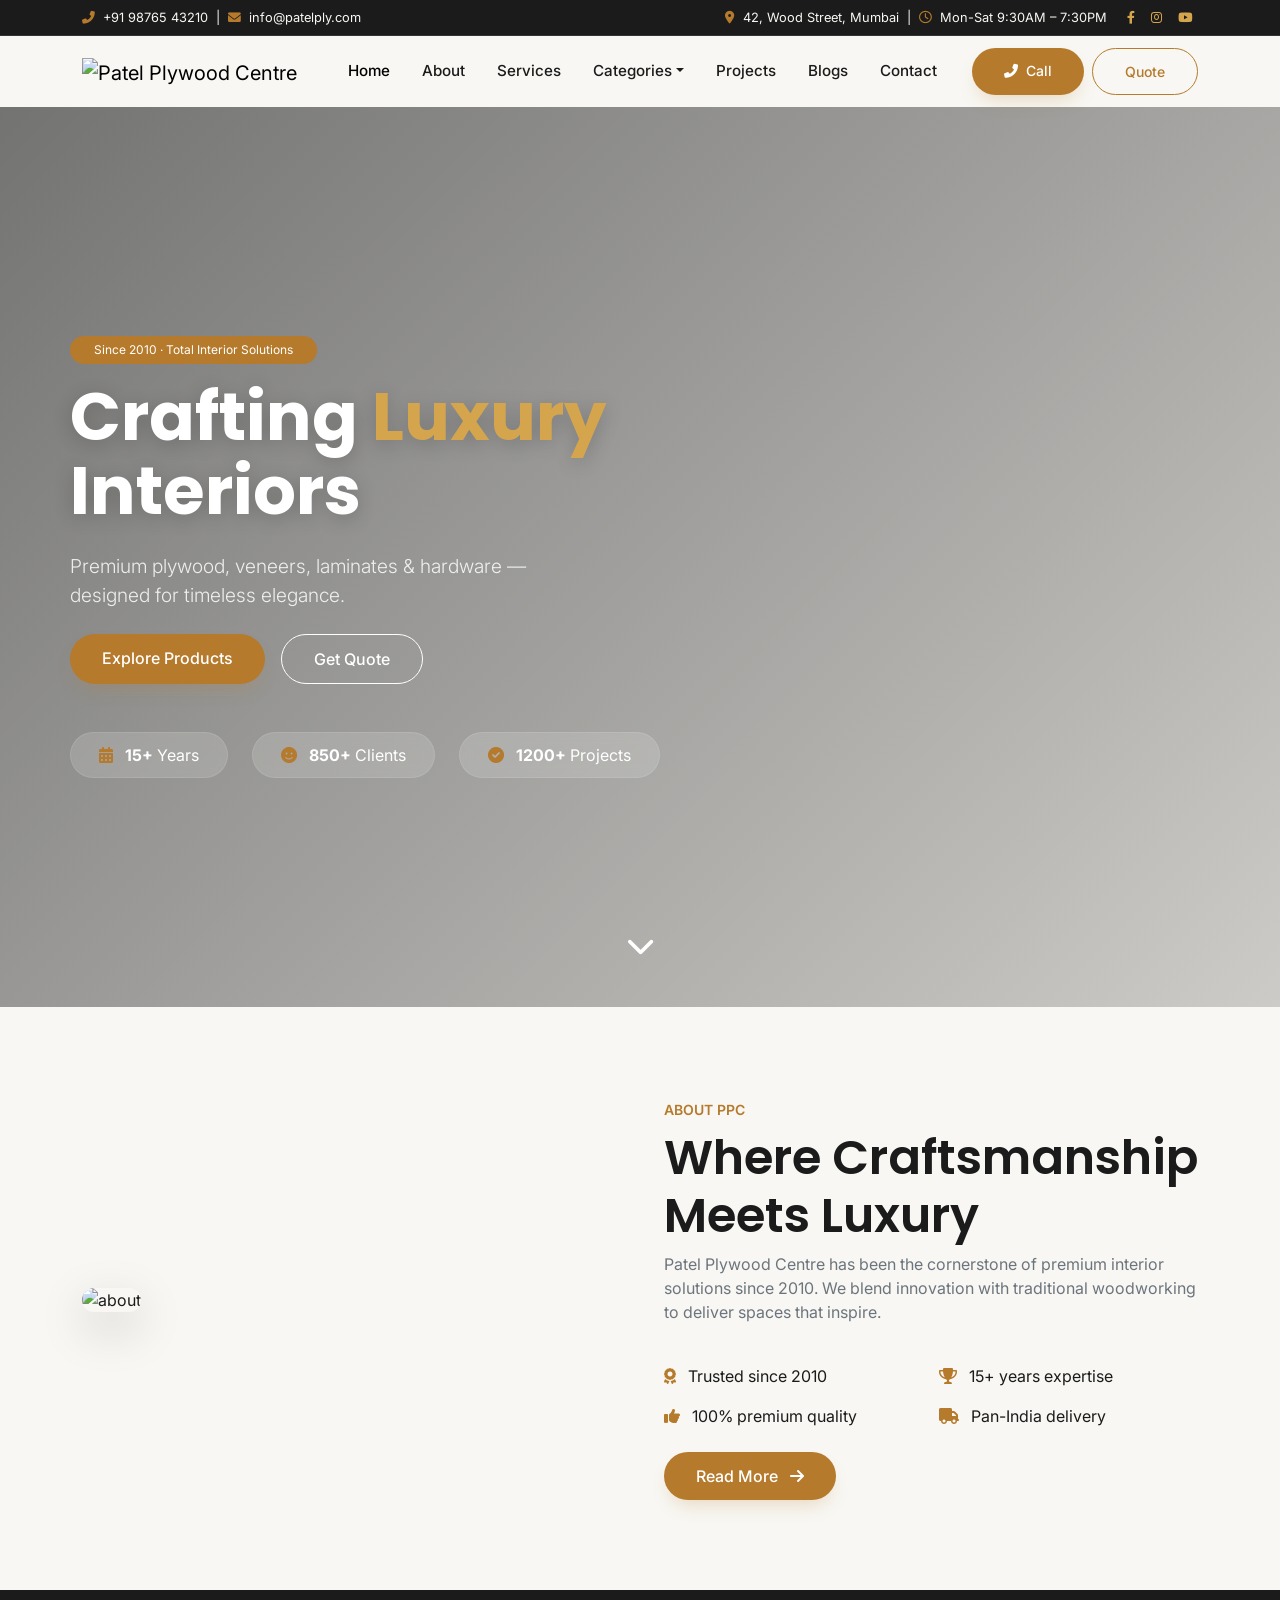
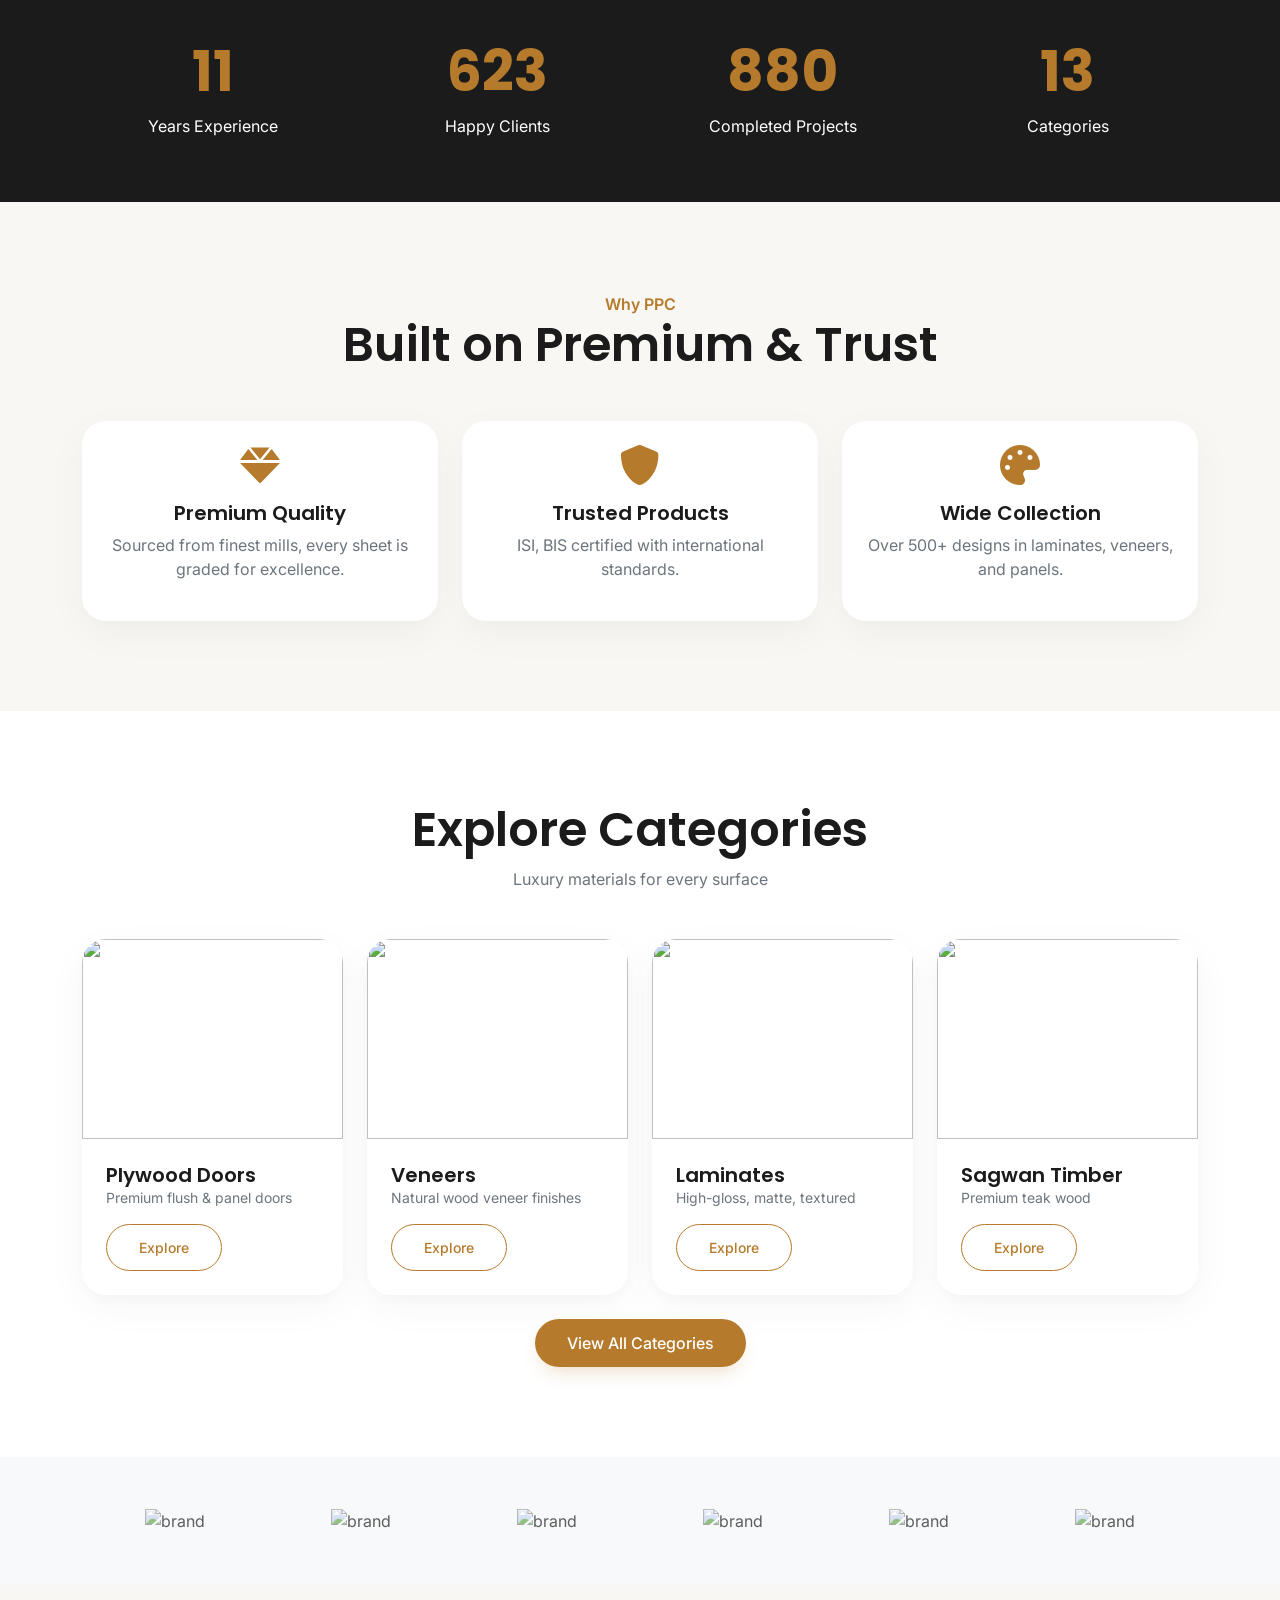
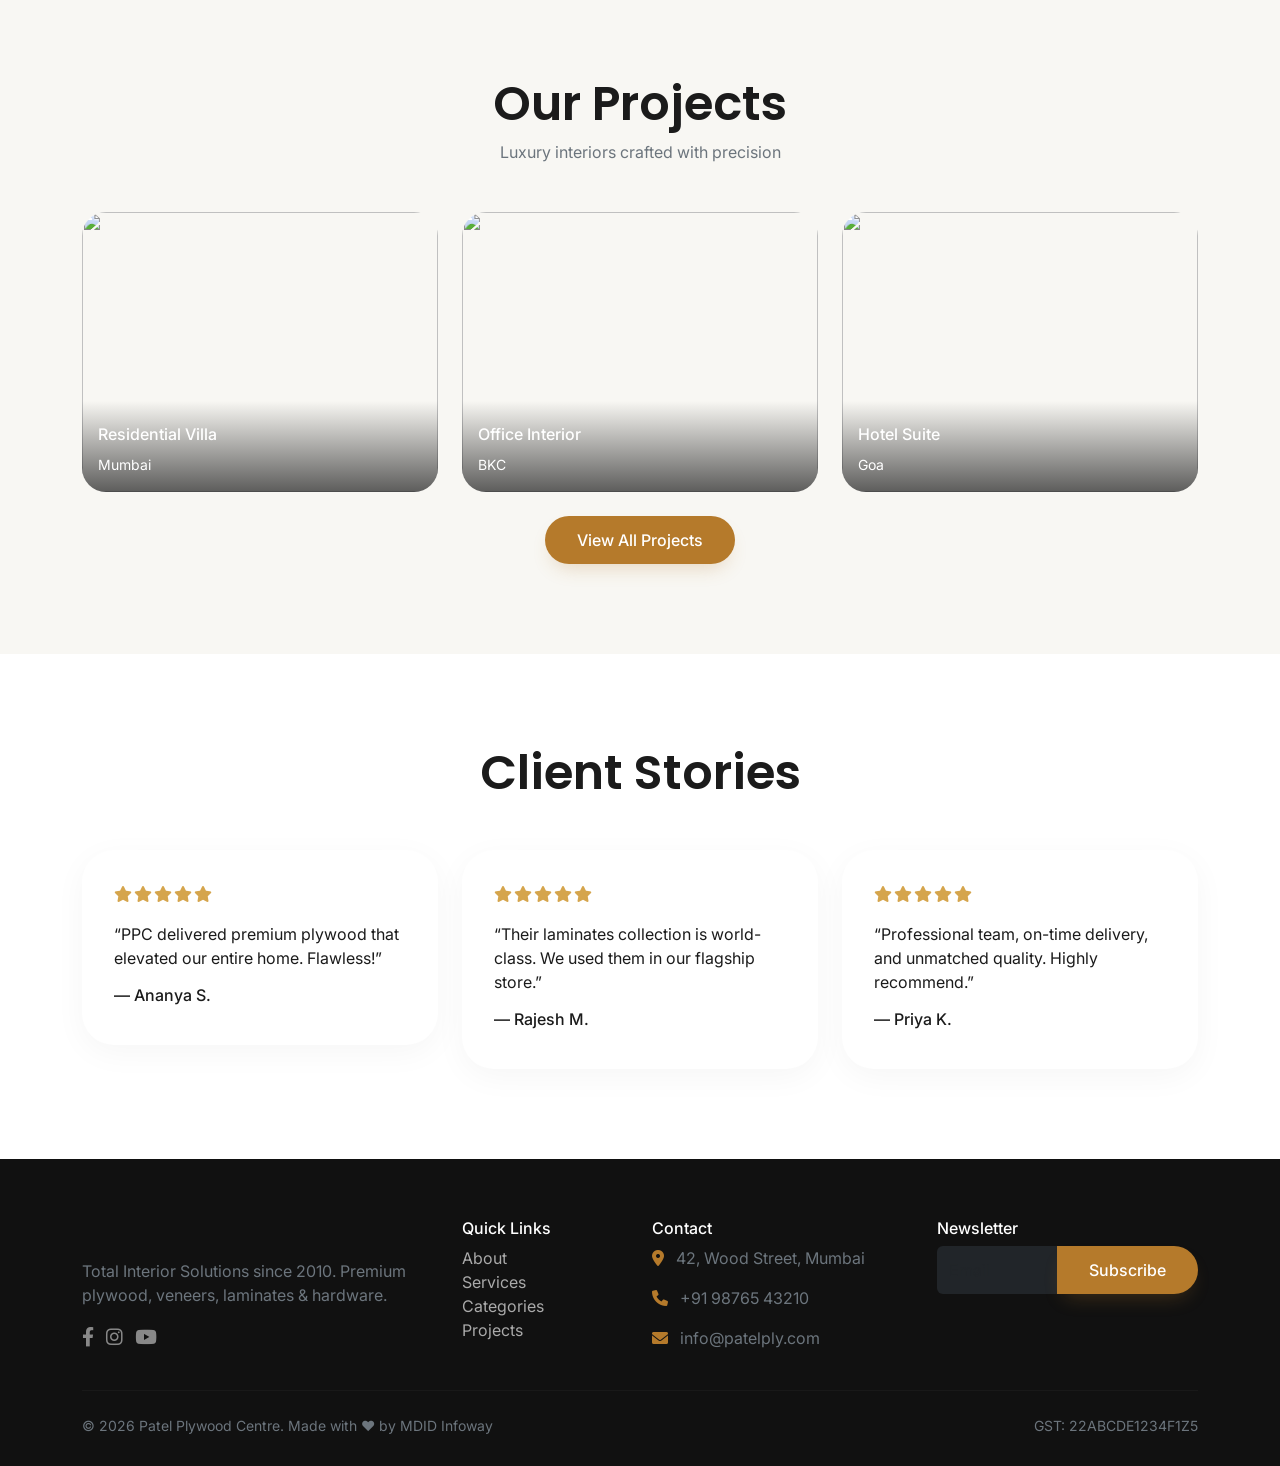
==== index.html @ 4c0d7b58 "First Commit" ====
<!DOCTYPE html>
<html lang="en">
<head>
  <meta charset="UTF-8" />
  <meta name="viewport" content="width=device-width, initial-scale=1.0" />
  <title>Patel Plywood Centre · Total Interior Solutions</title>
  <!-- Bootstrap 5 + Icons + Fonts -->
  <link href="https://cdn.jsdelivr.net/npm/bootstrap@5.3.0-alpha1/dist/css/bootstrap.min.css" rel="stylesheet" />
  <link rel="stylesheet" href="https://cdnjs.cloudflare.com/ajax/libs/font-awesome/6.0.0-beta3/css/all.min.css" />
  <link href="https://fonts.googleapis.com/css2?family=Inter:opsz@14..32&family=Poppins:wght@500;600;700&display=swap" rel="stylesheet" />
  <!-- AOS & Swiper -->
  <link href="https://unpkg.com/aos@2.3.1/dist/aos.css" rel="stylesheet" />
  <link rel="stylesheet" href="https://cdn.jsdelivr.net/npm/swiper@9/swiper-bundle.min.css" />
  <style>
    * { margin: 0; padding: 0; box-sizing: border-box; }
    body {
      font-family: 'Inter', sans-serif;
      background: #F8F7F3;
      color: #1B1B1B;
      overflow-x: hidden;
    }
    h1, h2, h3, h4, h5, .heading-font {
      font-family: 'Poppins', sans-serif;
      font-weight: 600;
    }
    .gold { color: #B57A2B; }
    .bg-gold { background: #B57A2B; }
    .bg-dark-gold { background: #94611D; }
    .btn-gold {
      background: #B57A2B;
      color: #fff !important;
      border: none;
      padding: 12px 32px;
      border-radius: 50px;
      font-weight: 500;
      transition: 0.3s;
      box-shadow: 0 10px 20px -8px rgba(181, 122, 43, 0.3);
    }
    .btn-gold:hover {
      background: #94611D;
      color: #fff;
      transform: translateY(-2px);
      box-shadow: 0 14px 28px -10px rgba(148, 97, 29, 0.4);
    }
    .btn-outline-gold {
      background: transparent;
      color: #B57A2B;
      border: 1.5px solid #B57A2B;
      padding: 12px 32px;
      border-radius: 50px;
      font-weight: 500;
      transition: 0.3s;
    }
    .btn-outline-gold:hover {
      background: #B57A2B;
      color: #fff;
      transform: translateY(-2px);
    }
    .text-charcoal { color: #1B1B1B; }
    .bg-charcoal { background: #1B1B1B; }
    .section-padding { padding: 90px 0; }
    .card-premium {
      background: #fff;
      border: none;
      border-radius: 24px;
      box-shadow: 0 12px 40px rgba(0,0,0,0.04), 0 4px 12px rgba(0,0,0,0.02);
      transition: 0.4s cubic-bezier(0.25, 0.46, 0.45, 0.94);
      overflow: hidden;
    }
    .card-premium:hover {
      transform: translateY(-12px);
      box-shadow: 0 30px 60px -20px rgba(0,0,0,0.15);
    }
    .glass-card {
      background: rgba(255,255,255,0.7);
      backdrop-filter: blur(6px);
      -webkit-backdrop-filter: blur(6px);
      border-radius: 32px;
      border: 1px solid rgba(255,255,255,0.25);
      box-shadow: 0 8px 32px rgba(0,0,0,0.05);
    }
    /* header */
    .top-bar {
      background: #1B1B1B;
      color: #F8F7F3;
      font-size: 0.8rem;
      padding: 8px 0;
      border-bottom: 1px solid #333;
    }
    .top-bar a { color: #D5A54D; text-decoration: none; margin: 0 6px; }
    .top-bar a:hover { color: #fff; }
    .navbar-brand img { height: 44px; }
    .navbar {
      background: transparent;
      transition: 0.3s;
      padding: 12px 0;
    }
    .navbar.scrolled {
      background: rgba(255,255,255,0.95);
      backdrop-filter: blur(8px);
      box-shadow: 0 4px 24px rgba(0,0,0,0.05);
    }
    .navbar-nav .nav-link {
      font-weight: 500;
      color: #1B1B1B;
      padding: 0 16px !important;
      transition: 0.3s;
      font-size: 0.95rem;
    }
    .navbar-nav .nav-link:hover { color: #B57A2B; }
    .dropdown-menu { border: none; border-radius: 20px; box-shadow: 0 20px 40px -12px rgba(0,0,0,0.15); }
    /* hero */
    .hero {
      min-height: 100vh;
      background: linear-gradient(135deg, rgba(27,27,27,0.6) 0%, rgba(27,27,27,0.2) 100%), url('https://images.unsplash.com/photo-1618220179428-22790b461013?ixlib=rb-4.0.3&auto=format&fit=crop&w=2070&q=80') no-repeat center center/cover;
      display: flex;
      align-items: center;
      position: relative;
    }
    .hero-content { padding: 100px 0; }
    .hero h1 {
      font-size: 4.2rem;
      font-weight: 700;
      line-height: 1.1;
      color: #fff;
      text-shadow: 0 4px 20px rgba(0,0,0,0.2);
    }
    .hero h1 span { color: #D5A54D; }
    .hero p { color: rgba(255,255,255,0.85); font-size: 1.2rem; max-width: 500px; }
    .floating-stat {
      background: rgba(255,255,255,0.15);
      backdrop-filter: blur(6px);
      border-radius: 60px;
      padding: 10px 28px;
      color: #fff;
      border: 1px solid rgba(255,255,255,0.1);
    }
    .scroll-indicator {
      position: absolute;
      bottom: 40px;
      left: 50%;
      transform: translateX(-50%);
      color: #fff;
      font-size: 1.8rem;
      animation: bounce 2s infinite;
    }
    @keyframes bounce { 0%,100%{transform:translateX(-50%) translateY(0);} 50%{transform:translateX(-50%) translateY(10px);} }
    /* category card */
    .category-card .card-img-top { height: 200px; object-fit: cover; }
    .category-card .card-body { padding: 24px; }
    .category-card .card-title { font-weight: 600; }
    /* brands swiper */
    .brand-swiper .swiper-slide { display: flex; justify-content: center; align-items: center; height: 80px; filter: grayscale(0.2); opacity: 0.7; transition: 0.3s; }
    .brand-swiper .swiper-slide:hover { filter: grayscale(0); opacity: 1; }
    .brand-swiper .swiper-slide img { max-height: 50px; width: auto; }
    /* project masonry */
    .project-grid .project-item { border-radius: 24px; overflow: hidden; position: relative; cursor: pointer; }
    .project-grid .project-item img { width: 100%; height: 280px; object-fit: cover; transition: 0.6s; }
    .project-grid .project-item:hover img { transform: scale(1.05); }
    .project-item .overlay {
      position: absolute; bottom: 0; left: 0; right: 0;
      background: linear-gradient(transparent, rgba(27,27,27,0.7));
      padding: 24px 16px 16px;
      color: #fff;
    }
    /* testimonial */
    .testimonial-card {
      background: #fff;
      border-radius: 32px;
      padding: 32px;
      box-shadow: 0 8px 32px rgba(0,0,0,0.04);
    }
    .testimonial-card .stars { color: #D5A54D; letter-spacing: 2px; }
    /* footer */
    .footer {
      background: #111;
      color: #ccc;
      padding: 60px 0 30px;
    }
    .footer a { color: #aaa; text-decoration: none; transition: 0.3s; }
    .footer a:hover { color: #D5A54D; }
    .footer .social a { font-size: 1.2rem; margin-right: 12px; color: #888; }
    .footer .social a:hover { color: #D5A54D; }
    .footer hr { border-color: #333; }
    /* responsive */
    @media (max-width: 768px) {
      .hero h1 { font-size: 2.6rem; }
      .section-padding { padding: 60px 0; }
    }
  </style>
</head>
<body>
  <!-- TOP BAR -->
  <div class="top-bar d-none d-md-block">
    <div class="container d-flex justify-content-between align-items-center">
      <div>
        <i class="fas fa-phone-alt gold me-1"></i> +91 98765 43210 &nbsp;|&nbsp;
        <i class="fas fa-envelope gold me-1"></i> info@patelply.com
      </div>
      <div>
        <i class="fas fa-map-marker-alt gold me-1"></i> 42, Wood Street, Mumbai &nbsp;|&nbsp;
        <i class="far fa-clock gold me-1"></i> Mon-Sat 9:30AM – 7:30PM
        <a href="#" class="ms-3"><i class="fab fa-facebook-f"></i></a>
        <a href="#"><i class="fab fa-instagram"></i></a>
        <a href="#"><i class="fab fa-youtube"></i></a>
      </div>
    </div>
  </div>

  <!-- HEADER / NAV -->
  <header class="sticky-top">
    <nav class="navbar navbar-expand-lg" id="mainNav">
      <div class="container">
        <a class="navbar-brand" href="#">
          <img src="https://placehold.co/180x50/B57A2B/FFFFFF?text=PPC" alt="Patel Plywood Centre" style="height:44px;">
        </a>
        <button class="navbar-toggler border-0" type="button" data-bs-toggle="collapse" data-bs-target="#navMenu">
          <span class="navbar-toggler-icon"></span>
        </button>
        <div class="collapse navbar-collapse" id="navMenu">
          <ul class="navbar-nav mx-auto">
            <li class="nav-item"><a class="nav-link active" href="#">Home</a></li>
            <li class="nav-item"><a class="nav-link" href="#">About</a></li>
            <li class="nav-item"><a class="nav-link" href="#">Services</a></li>
            <li class="nav-item dropdown">
              <a class="nav-link dropdown-toggle" href="#" role="button" data-bs-toggle="dropdown">Categories</a>
              <ul class="dropdown-menu">
                <li><a class="dropdown-item" href="#">Plywood Doors</a></li>
                <li><a class="dropdown-item" href="#">Veneers</a></li>
                <li><a class="dropdown-item" href="#">Laminates</a></li>
                <li><a class="dropdown-item" href="#">Sagwan Timber</a></li>
                <li><hr class="dropdown-divider"></li>
                <li><a class="dropdown-item" href="#">View all</a></li>
              </ul>
            </li>
            <li class="nav-item"><a class="nav-link" href="#">Projects</a></li>
            <li class="nav-item"><a class="nav-link" href="#">Blogs</a></li>
            <li class="nav-item"><a class="nav-link" href="#">Contact</a></li>
          </ul>
          <div class="d-flex gap-2">
            <a href="#" class="btn btn-gold btn-sm"><i class="fas fa-phone-alt me-1"></i> Call</a>
            <a href="#" class="btn btn-outline-gold btn-sm">Quote</a>
          </div>
        </div>
      </div>
    </nav>
  </header>

  <!-- HERO -->
  <section class="hero" id="home">
    <div class="container hero-content" data-aos="fade-up" data-aos-duration="1200">
      <div class="row align-items-center">
        <div class="col-lg-7">
          <span class="badge bg-gold mb-3 px-4 py-2 rounded-pill" style="font-weight:400;">Since 2010 · Total Interior Solutions</span>
          <h1 class="display-2 fw-bold">Crafting <span>Luxury</span> Interiors</h1>
          <p class="lead my-4">Premium plywood, veneers, laminates & hardware — designed for timeless elegance.</p>
          <div class="d-flex flex-wrap gap-3">
            <a href="#" class="btn btn-gold">Explore Products</a>
            <a href="#" class="btn btn-outline-gold text-white border-white" style="border-color:rgba(255,255,255,0.5);">Get Quote</a>
          </div>
          <div class="mt-5 d-flex flex-wrap gap-4">
            <div class="floating-stat"><i class="fas fa-calendar-alt gold me-2"></i> <strong>15+</strong> Years</div>
            <div class="floating-stat"><i class="fas fa-smile gold me-2"></i> <strong>850+</strong> Clients</div>
            <div class="floating-stat"><i class="fas fa-check-circle gold me-2"></i> <strong>1200+</strong> Projects</div>
          </div>
        </div>
      </div>
    </div>
    <div class="scroll-indicator"><i class="fas fa-chevron-down"></i></div>
  </section>

  <!-- ABOUT PREVIEW -->
  <section class="section-padding" data-aos="fade-up">
    <div class="container">
      <div class="row g-5 align-items-center">
        <div class="col-lg-6" data-aos="fade-right">
          <img src="https://images.unsplash.com/photo-1586023492125-27b2c045efd7?ixlib=rb-4.0.3&auto=format&fit=crop&w=800&q=80" alt="about" class="img-fluid rounded-4 shadow-lg">
        </div>
        <div class="col-lg-6" data-aos="fade-left">
          <span class="gold fw-semibold text-uppercase small">About PPC</span>
          <h2 class="display-5 fw-semibold mt-2">Where Craftsmanship Meets Luxury</h2>
          <p class="text-secondary">Patel Plywood Centre has been the cornerstone of premium interior solutions since 2010. We blend innovation with traditional woodworking to deliver spaces that inspire.</p>
          <div class="row mt-4 g-3">
            <div class="col-sm-6"><i class="fas fa-award gold me-2"></i> Trusted since 2010</div>
            <div class="col-sm-6"><i class="fas fa-trophy gold me-2"></i> 15+ years expertise</div>
            <div class="col-sm-6"><i class="fas fa-thumbs-up gold me-2"></i> 100% premium quality</div>
            <div class="col-sm-6"><i class="fas fa-truck gold me-2"></i> Pan-India delivery</div>
          </div>
          <a href="#" class="btn btn-gold mt-4">Read More <i class="fas fa-arrow-right ms-2"></i></a>
        </div>
      </div>
    </div>
  </section>

  <!-- STATS (animated counters) -->
  <section class="bg-charcoal py-5" data-aos="zoom-in">
    <div class="container">
      <div class="row text-center text-white g-4">
        <div class="col-6 col-md-3"><h2 class="display-4 fw-bold gold" data-count="15">0</h2><p>Years Experience</p></div>
        <div class="col-6 col-md-3"><h2 class="display-4 fw-bold gold" data-count="850">0</h2><p>Happy Clients</p></div>
        <div class="col-6 col-md-3"><h2 class="display-4 fw-bold gold" data-count="1200">0</h2><p>Completed Projects</p></div>
        <div class="col-6 col-md-3"><h2 class="display-4 fw-bold gold" data-count="18">0</h2><p>Categories</p></div>
      </div>
    </div>
  </section>

  <!-- WHY CHOOSE US & CATEGORIES (simplified) -->
  <section class="section-padding">
    <div class="container">
      <div class="text-center mb-5" data-aos="fade-up">
        <span class="gold fw-semibold">Why PPC</span>
        <h2 class="display-5 fw-semibold">Built on Premium & Trust</h2>
      </div>
      <div class="row g-4" data-aos="fade-up">
        <div class="col-md-4"><div class="card-premium p-4 text-center"><i class="fas fa-gem gold fs-1 mb-3"></i><h5>Premium Quality</h5><p class="text-secondary">Sourced from finest mills, every sheet is graded for excellence.</p></div></div>
        <div class="col-md-4"><div class="card-premium p-4 text-center"><i class="fas fa-shield-alt gold fs-1 mb-3"></i><h5>Trusted Products</h5><p class="text-secondary">ISI, BIS certified with international standards.</p></div></div>
        <div class="col-md-4"><div class="card-premium p-4 text-center"><i class="fas fa-palette gold fs-1 mb-3"></i><h5>Wide Collection</h5><p class="text-secondary">Over 500+ designs in laminates, veneers, and panels.</p></div></div>
      </div>
    </div>
  </section>

  <!-- CATEGORIES CARDS -->
  <section class="section-padding bg-white">
    <div class="container">
      <div class="text-center mb-5"><h2 class="display-5 fw-semibold">Explore Categories</h2><p class="text-secondary">Luxury materials for every surface</p></div>
      <div class="row g-4">
        <div class="col-md-4 col-lg-3"><div class="card-premium category-card"><img src="https://images.unsplash.com/photo-1616486338812-3dadae4b4ace?ixlib=rb-4.0.3&auto=format&fit=crop&w=400&q=80" class="card-img-top" alt=""><div class="card-body"><h5 class="card-title">Plywood Doors</h5><p class="card-text small text-secondary">Premium flush & panel doors</p><a href="#" class="btn btn-outline-gold btn-sm">Explore</a></div></div></div>
        <div class="col-md-4 col-lg-3"><div class="card-premium category-card"><img src="https://images.unsplash.com/photo-1618220179428-22790b461013?ixlib=rb-4.0.3&auto=format&fit=crop&w=400&q=80" class="card-img-top" alt=""><div class="card-body"><h5 class="card-title">Veneers</h5><p class="card-text small text-secondary">Natural wood veneer finishes</p><a href="#" class="btn btn-outline-gold btn-sm">Explore</a></div></div></div>
        <div class="col-md-4 col-lg-3"><div class="card-premium category-card"><img src="https://images.unsplash.com/photo-1616137466211-f939a420be84?ixlib=rb-4.0.3&auto=format&fit=crop&w=400&q=80" class="card-img-top" alt=""><div class="card-body"><h5 class="card-title">Laminates</h5><p class="card-text small text-secondary">High-gloss, matte, textured</p><a href="#" class="btn btn-outline-gold btn-sm">Explore</a></div></div></div>
        <div class="col-md-4 col-lg-3"><div class="card-premium category-card"><img src="https://images.unsplash.com/photo-1586023492125-27b2c045efd7?ixlib=rb-4.0.3&auto=format&fit=crop&w=400&q=80" class="card-img-top" alt=""><div class="card-body"><h5 class="card-title">Sagwan Timber</h5><p class="card-text small text-secondary">Premium teak wood</p><a href="#" class="btn btn-outline-gold btn-sm">Explore</a></div></div></div>
      </div>
      <div class="text-center mt-4"><a href="#" class="btn btn-gold">View All Categories</a></div>
    </div>
  </section>

  <!-- BRANDS CAROUSEL -->
  <section class="py-4 bg-light">
    <div class="container">
      <div class="swiper brand-swiper">
        <div class="swiper-wrapper">
          <div class="swiper-slide"><img src="https://placehold.co/120x40/888/FFF?text=Greenply" alt="brand"></div>
          <div class="swiper-slide"><img src="https://placehold.co/120x40/888/FFF?text=Century" alt="brand"></div>
          <div class="swiper-slide"><img src="https://placehold.co/120x40/888/FFF?text=Merino" alt="brand"></div>
          <div class="swiper-slide"><img src="https://placehold.co/120x40/888/FFF?text=Action+Tesa" alt="brand"></div>
          <div class="swiper-slide"><img src="https://placehold.co/120x40/888/FFF?text=IKEA" alt="brand"></div>
          <div class="swiper-slide"><img src="https://placehold.co/120x40/888/FFF?text=Hettich" alt="brand"></div>
        </div>
      </div>
    </div>
  </section>

  <!-- PROJECTS PREVIEW -->
  <section class="section-padding">
    <div class="container">
      <div class="text-center mb-5"><h2 class="display-5 fw-semibold">Our Projects</h2><p class="text-secondary">Luxury interiors crafted with precision</p></div>
      <div class="row g-4 project-grid">
        <div class="col-md-4"><div class="project-item"><img src="https://images.unsplash.com/photo-1600566753190-17f0baa2a6c3?ixlib=rb-4.0.3&auto=format&fit=crop&w=600&q=80" alt=""><div class="overlay"><h6>Residential Villa</h6><small>Mumbai</small></div></div></div>
        <div class="col-md-4"><div class="project-item"><img src="https://images.unsplash.com/photo-1618220179428-22790b461013?ixlib=rb-4.0.3&auto=format&fit=crop&w=600&q=80" alt=""><div class="overlay"><h6>Office Interior</h6><small>BKC</small></div></div></div>
        <div class="col-md-4"><div class="project-item"><img src="https://images.unsplash.com/photo-1600607687939-ce8a6c25118c?ixlib=rb-4.0.3&auto=format&fit=crop&w=600&q=80" alt=""><div class="overlay"><h6>Hotel Suite</h6><small>Goa</small></div></div></div>
      </div>
      <div class="text-center mt-4"><a href="#" class="btn btn-gold">View All Projects</a></div>
    </div>
  </section>

  <!-- TESTIMONIALS & FAQ (compact) -->
  <section class="section-padding bg-white">
    <div class="container">
      <div class="text-center mb-5"><h2 class="display-5 fw-semibold">Client Stories</h2></div>
      <div class="row g-4">
        <div class="col-md-4"><div class="testimonial-card"><div class="stars"><i class="fas fa-star"></i><i class="fas fa-star"></i><i class="fas fa-star"></i><i class="fas fa-star"></i><i class="fas fa-star"></i></div><p class="mt-3">“PPC delivered premium plywood that elevated our entire home. Flawless!”</p><h6 class="mt-2">— Ananya S.</h6></div></div>
        <div class="col-md-4"><div class="testimonial-card"><div class="stars"><i class="fas fa-star"></i><i class="fas fa-star"></i><i class="fas fa-star"></i><i class="fas fa-star"></i><i class="fas fa-star"></i></div><p class="mt-3">“Their laminates collection is world-class. We used them in our flagship store.”</p><h6 class="mt-2">— Rajesh M.</h6></div></div>
        <div class="col-md-4"><div class="testimonial-card"><div class="stars"><i class="fas fa-star"></i><i class="fas fa-star"></i><i class="fas fa-star"></i><i class="fas fa-star"></i><i class="fas fa-star"></i></div><p class="mt-3">“Professional team, on-time delivery, and unmatched quality. Highly recommend.”</p><h6 class="mt-2">— Priya K.</h6></div></div>
      </div>
    </div>
  </section>

  <!-- FOOTER -->
  <footer class="footer">
    <div class="container">
      <div class="row g-4">
        <div class="col-lg-4"><img src="https://placehold.co/180x50/B57A2B/FFFFFF?text=PPC" alt="" style="height:44px;"><p class="mt-3 text-secondary">Total Interior Solutions since 2010. Premium plywood, veneers, laminates & hardware.</p><div class="social"><a href="#"><i class="fab fa-facebook-f"></i></a><a href="#"><i class="fab fa-instagram"></i></a><a href="#"><i class="fab fa-youtube"></i></a></div></div>
        <div class="col-lg-2"><h6 class="text-white">Quick Links</h6><ul class="list-unstyled"><li><a href="#">About</a></li><li><a href="#">Services</a></li><li><a href="#">Categories</a></li><li><a href="#">Projects</a></li></ul></div>
        <div class="col-lg-3"><h6 class="text-white">Contact</h6><p class="text-secondary"><i class="fas fa-map-marker-alt gold me-2"></i> 42, Wood Street, Mumbai</p><p class="text-secondary"><i class="fas fa-phone gold me-2"></i> +91 98765 43210</p><p class="text-secondary"><i class="fas fa-envelope gold me-2"></i> info@patelply.com</p></div>
        <div class="col-lg-3"><h6 class="text-white">Newsletter</h6><div class="input-group"><input type="email" class="form-control bg-dark border-0" placeholder="Email"><button class="btn btn-gold">Subscribe</button></div></div>
      </div>
      <hr class="my-4">
      <div class="d-flex justify-content-between text-secondary small"><span>© 2026 Patel Plywood Centre. Made with ❤️ by MDID Infoway</span><span>GST: 22ABCDE1234F1Z5</span></div>
    </div>
  </footer>

  <!-- SCRIPTS -->
  <script src="https://cdn.jsdelivr.net/npm/bootstrap@5.3.0-alpha1/dist/js/bootstrap.bundle.min.js"></script>
  <script src="https://unpkg.com/aos@2.3.1/dist/aos.js"></script>
  <script src="https://cdn.jsdelivr.net/npm/swiper@9/swiper-bundle.min.js"></script>
  <script>
    AOS.init({ duration: 800, easing: 'ease-out', once: true });
    // nav scroll
    window.addEventListener('scroll', function() {
      document.getElementById('mainNav').classList.toggle('scrolled', window.scrollY > 60);
    });
    // brand swiper
    new Swiper('.brand-swiper', { slidesPerView: 4, loop: true, autoplay: { delay: 2000 }, breakpoints: { 768: { slidesPerView: 6 } } });
    // counter animation
    const counters = document.querySelectorAll('[data-count]');
    const animateCounter = (el) => { const target = +el.dataset.count; let current = 0; const increment = target/60; const timer = setInterval(()=>{ current += increment; if(current >= target) { el.innerText = target; clearInterval(timer); } else el.innerText = Math.floor(current); }, 25); };
    const observer = new IntersectionObserver((entries) => { entries.forEach(entry => { if(entry.isIntersecting) { animateCounter(entry.target); observer.unobserve(entry.target); } }); }, { threshold: 0.3 });
    counters.forEach(c => observer.observe(c));
  </script>
</body>
</html>
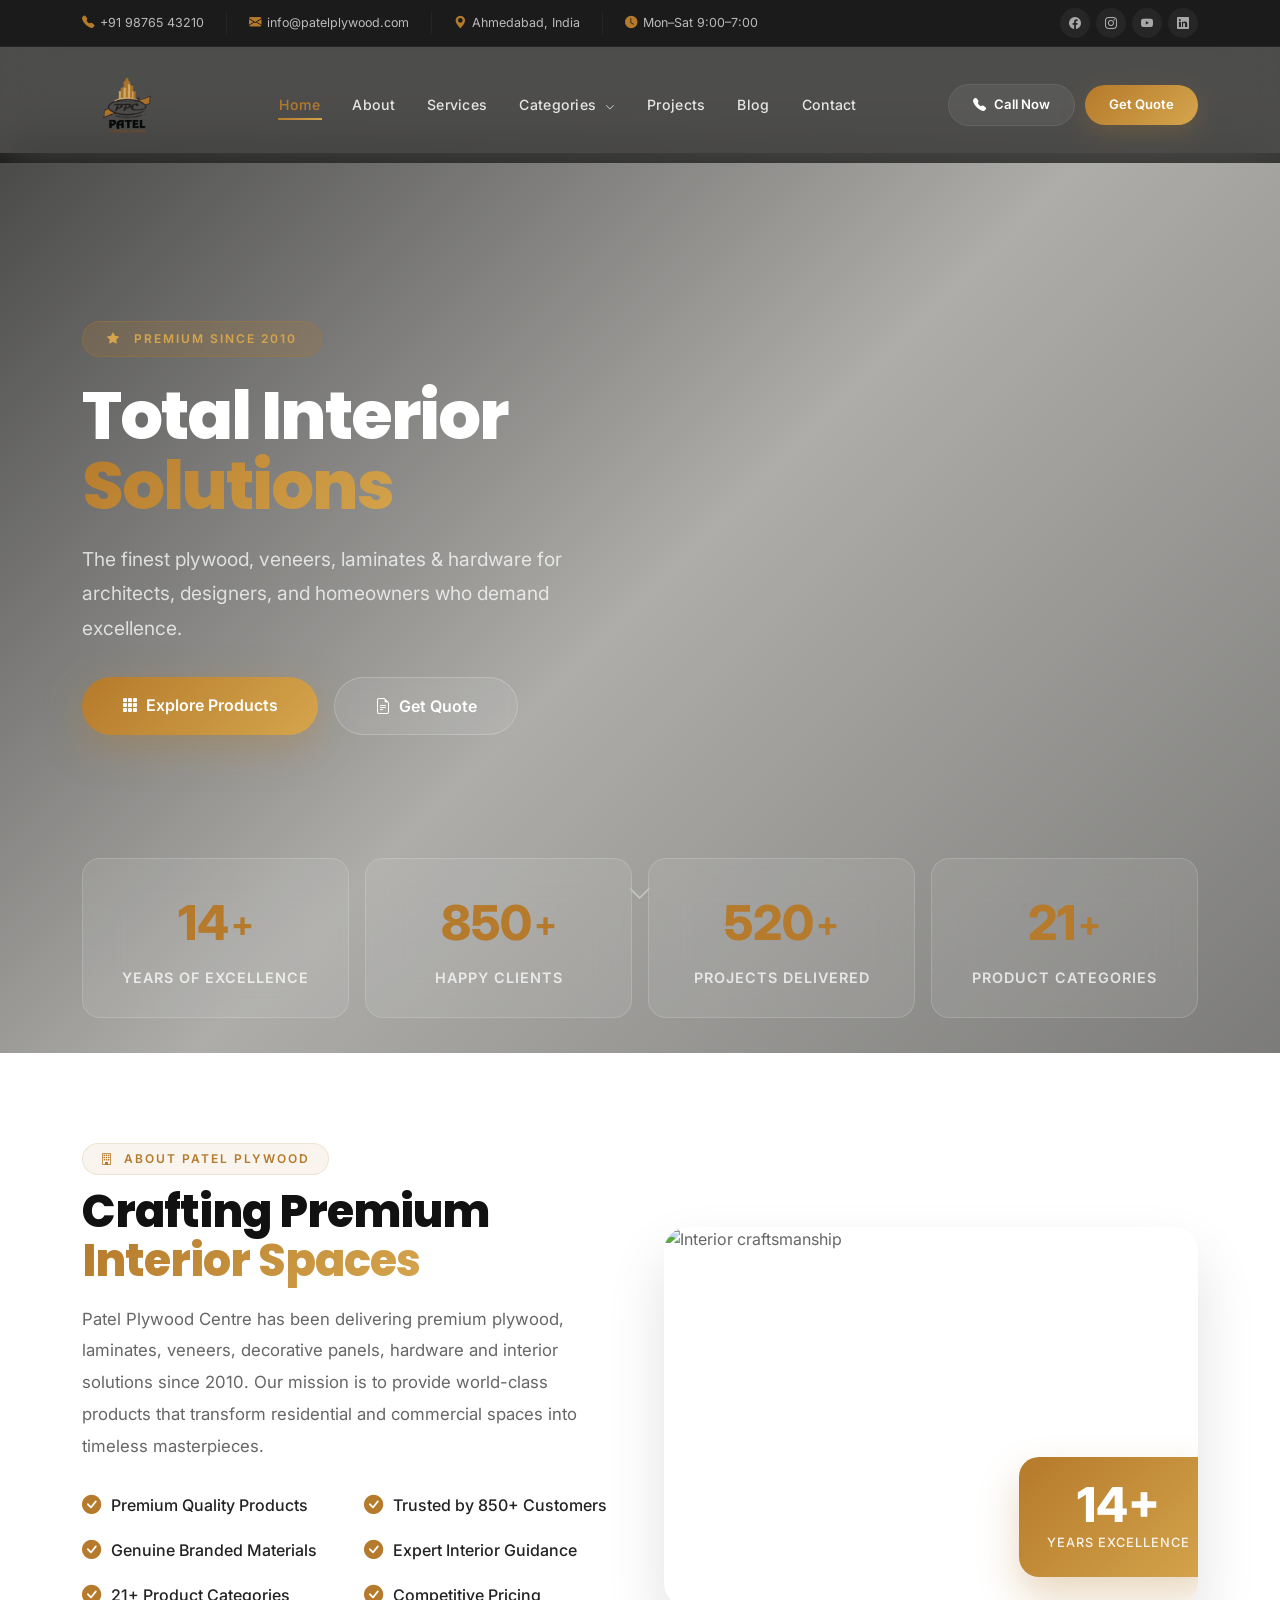
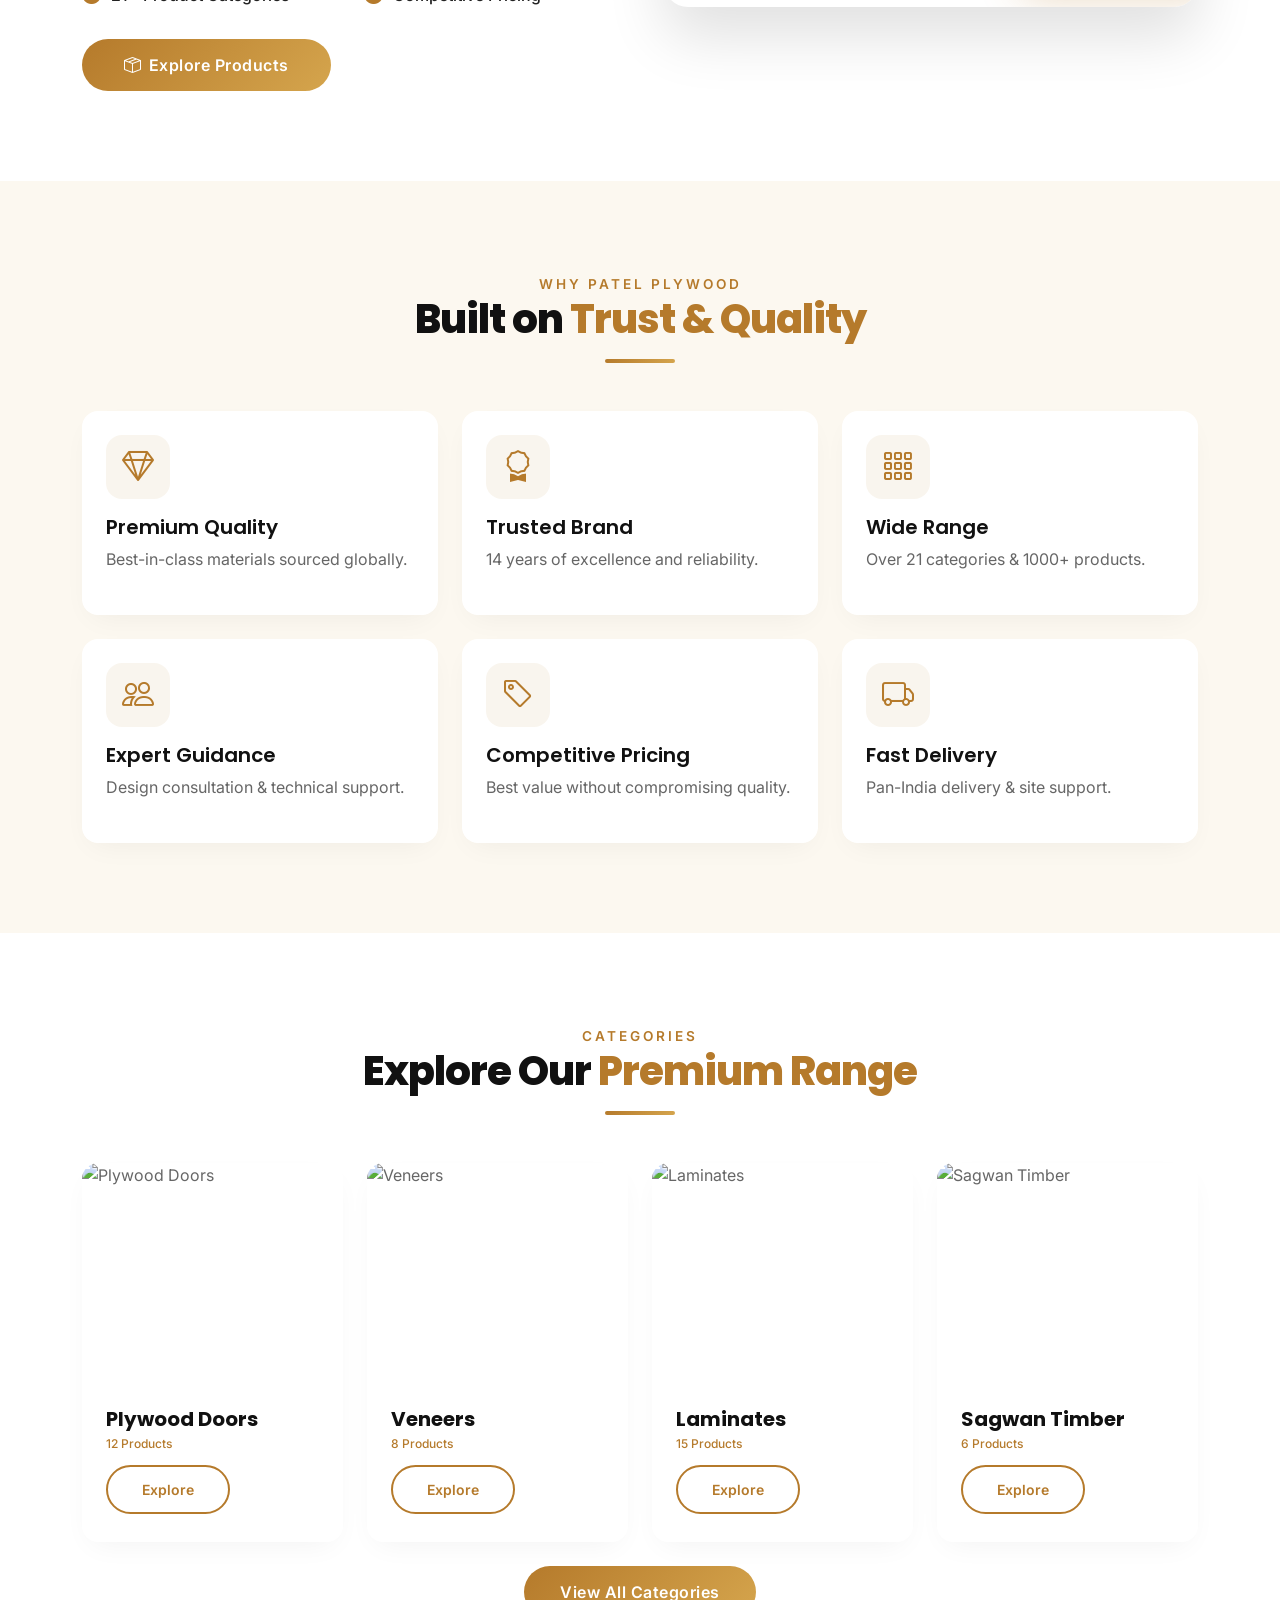
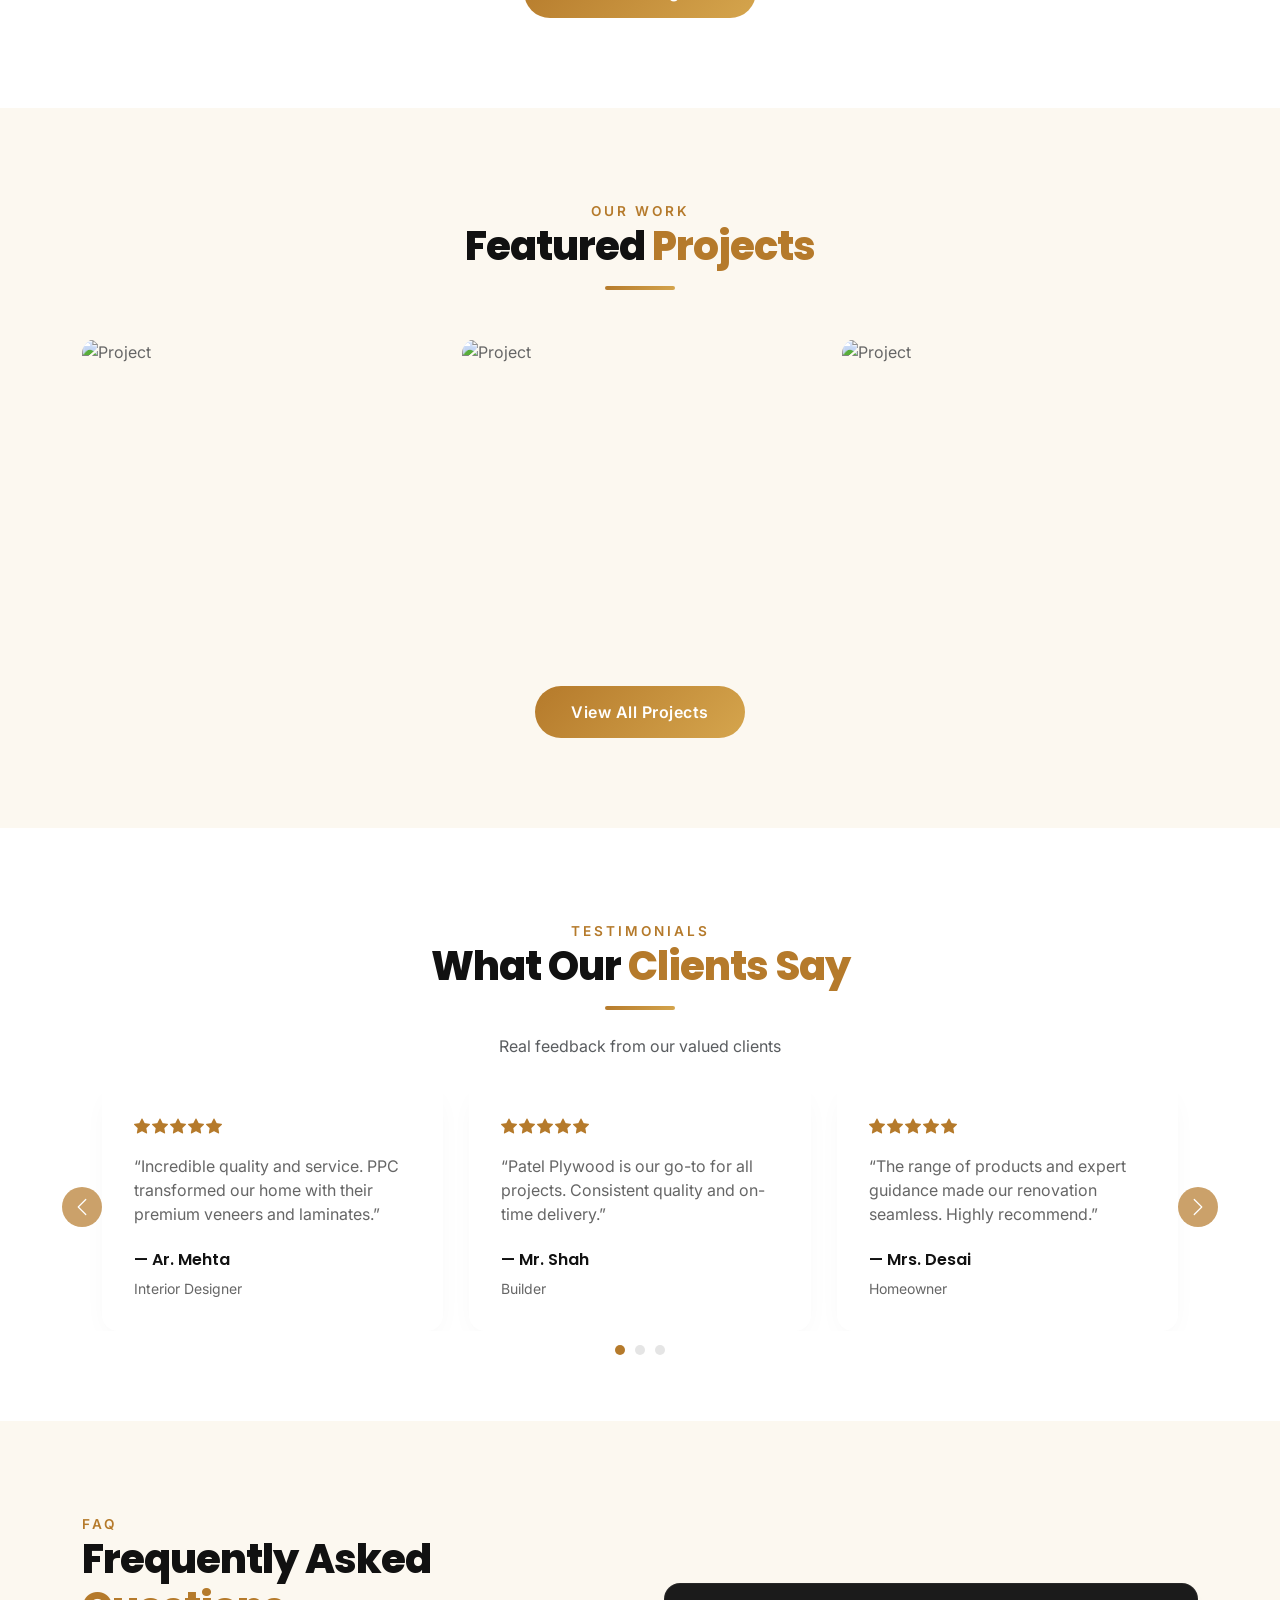
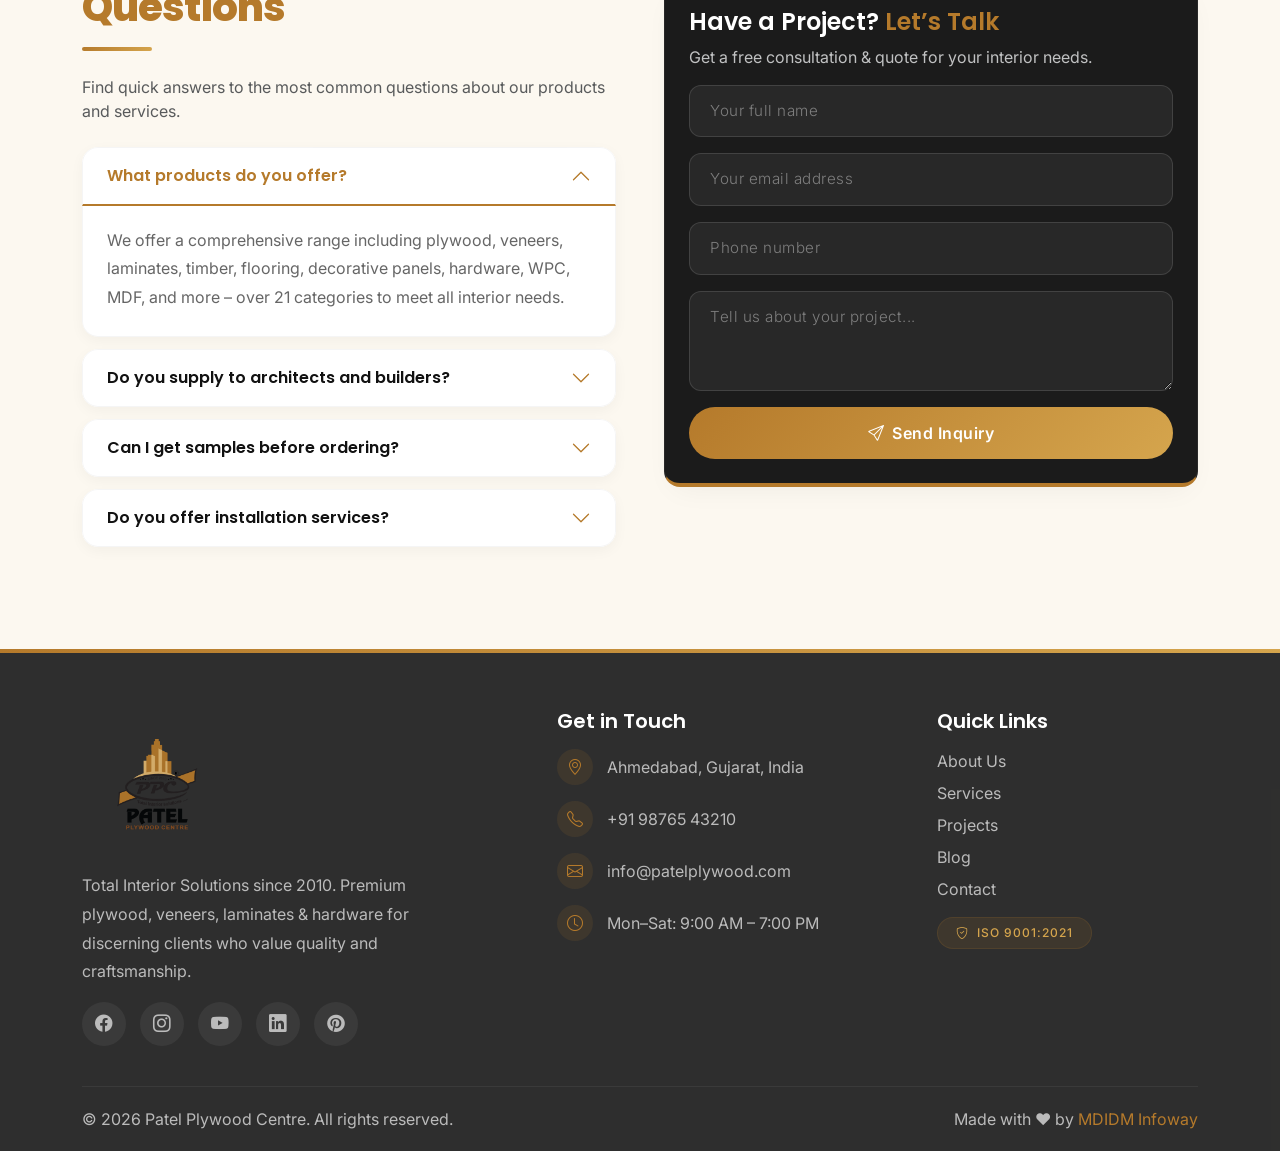
==== commit acaa4079: "First Commit" ====
--- a/index.html
+++ b/index.html
@@ -2,409 +2,484 @@
 <html lang="en">
 <head>
   <meta charset="UTF-8" />
-  <meta name="viewport" content="width=device-width, initial-scale=1.0" />
+  <meta name="viewport" content="width=device-width, initial-scale=1.0, maximum-scale=5.0" />
   <title>Patel Plywood Centre · Total Interior Solutions</title>
-  <!-- Bootstrap 5 + Icons + Fonts -->
-  <link href="https://cdn.jsdelivr.net/npm/bootstrap@5.3.0-alpha1/dist/css/bootstrap.min.css" rel="stylesheet" />
-  <link rel="stylesheet" href="https://cdnjs.cloudflare.com/ajax/libs/font-awesome/6.0.0-beta3/css/all.min.css" />
-  <link href="https://fonts.googleapis.com/css2?family=Inter:opsz@14..32&family=Poppins:wght@500;600;700&display=swap" rel="stylesheet" />
-  <!-- AOS & Swiper -->
-  <link href="https://unpkg.com/aos@2.3.1/dist/aos.css" rel="stylesheet" />
-  <link rel="stylesheet" href="https://cdn.jsdelivr.net/npm/swiper@9/swiper-bundle.min.css" />
-  <style>
-    * { margin: 0; padding: 0; box-sizing: border-box; }
-    body {
-      font-family: 'Inter', sans-serif;
-      background: #F8F7F3;
-      color: #1B1B1B;
-      overflow-x: hidden;
-    }
-    h1, h2, h3, h4, h5, .heading-font {
-      font-family: 'Poppins', sans-serif;
-      font-weight: 600;
-    }
-    .gold { color: #B57A2B; }
-    .bg-gold { background: #B57A2B; }
-    .bg-dark-gold { background: #94611D; }
-    .btn-gold {
-      background: #B57A2B;
-      color: #fff !important;
-      border: none;
-      padding: 12px 32px;
-      border-radius: 50px;
-      font-weight: 500;
-      transition: 0.3s;
-      box-shadow: 0 10px 20px -8px rgba(181, 122, 43, 0.3);
-    }
-    .btn-gold:hover {
-      background: #94611D;
-      color: #fff;
-      transform: translateY(-2px);
-      box-shadow: 0 14px 28px -10px rgba(148, 97, 29, 0.4);
-    }
-    .btn-outline-gold {
-      background: transparent;
-      color: #B57A2B;
-      border: 1.5px solid #B57A2B;
-      padding: 12px 32px;
-      border-radius: 50px;
-      font-weight: 500;
-      transition: 0.3s;
-    }
-    .btn-outline-gold:hover {
-      background: #B57A2B;
-      color: #fff;
-      transform: translateY(-2px);
-    }
-    .text-charcoal { color: #1B1B1B; }
-    .bg-charcoal { background: #1B1B1B; }
-    .section-padding { padding: 90px 0; }
-    .card-premium {
-      background: #fff;
-      border: none;
-      border-radius: 24px;
-      box-shadow: 0 12px 40px rgba(0,0,0,0.04), 0 4px 12px rgba(0,0,0,0.02);
-      transition: 0.4s cubic-bezier(0.25, 0.46, 0.45, 0.94);
-      overflow: hidden;
-    }
-    .card-premium:hover {
-      transform: translateY(-12px);
-      box-shadow: 0 30px 60px -20px rgba(0,0,0,0.15);
-    }
-    .glass-card {
-      background: rgba(255,255,255,0.7);
-      backdrop-filter: blur(6px);
-      -webkit-backdrop-filter: blur(6px);
-      border-radius: 32px;
-      border: 1px solid rgba(255,255,255,0.25);
-      box-shadow: 0 8px 32px rgba(0,0,0,0.05);
-    }
-    /* header */
-    .top-bar {
-      background: #1B1B1B;
-      color: #F8F7F3;
-      font-size: 0.8rem;
-      padding: 8px 0;
-      border-bottom: 1px solid #333;
-    }
-    .top-bar a { color: #D5A54D; text-decoration: none; margin: 0 6px; }
-    .top-bar a:hover { color: #fff; }
-    .navbar-brand img { height: 44px; }
-    .navbar {
-      background: transparent;
-      transition: 0.3s;
-      padding: 12px 0;
-    }
-    .navbar.scrolled {
-      background: rgba(255,255,255,0.95);
-      backdrop-filter: blur(8px);
-      box-shadow: 0 4px 24px rgba(0,0,0,0.05);
-    }
-    .navbar-nav .nav-link {
-      font-weight: 500;
-      color: #1B1B1B;
-      padding: 0 16px !important;
-      transition: 0.3s;
-      font-size: 0.95rem;
-    }
-    .navbar-nav .nav-link:hover { color: #B57A2B; }
-    .dropdown-menu { border: none; border-radius: 20px; box-shadow: 0 20px 40px -12px rgba(0,0,0,0.15); }
-    /* hero */
-    .hero {
-      min-height: 100vh;
-      background: linear-gradient(135deg, rgba(27,27,27,0.6) 0%, rgba(27,27,27,0.2) 100%), url('https://images.unsplash.com/photo-1618220179428-22790b461013?ixlib=rb-4.0.3&auto=format&fit=crop&w=2070&q=80') no-repeat center center/cover;
-      display: flex;
-      align-items: center;
-      position: relative;
-    }
-    .hero-content { padding: 100px 0; }
-    .hero h1 {
-      font-size: 4.2rem;
-      font-weight: 700;
-      line-height: 1.1;
-      color: #fff;
-      text-shadow: 0 4px 20px rgba(0,0,0,0.2);
-    }
-    .hero h1 span { color: #D5A54D; }
-    .hero p { color: rgba(255,255,255,0.85); font-size: 1.2rem; max-width: 500px; }
-    .floating-stat {
-      background: rgba(255,255,255,0.15);
-      backdrop-filter: blur(6px);
-      border-radius: 60px;
-      padding: 10px 28px;
-      color: #fff;
-      border: 1px solid rgba(255,255,255,0.1);
-    }
-    .scroll-indicator {
-      position: absolute;
-      bottom: 40px;
-      left: 50%;
-      transform: translateX(-50%);
-      color: #fff;
-      font-size: 1.8rem;
-      animation: bounce 2s infinite;
-    }
-    @keyframes bounce { 0%,100%{transform:translateX(-50%) translateY(0);} 50%{transform:translateX(-50%) translateY(10px);} }
-    /* category card */
-    .category-card .card-img-top { height: 200px; object-fit: cover; }
-    .category-card .card-body { padding: 24px; }
-    .category-card .card-title { font-weight: 600; }
-    /* brands swiper */
-    .brand-swiper .swiper-slide { display: flex; justify-content: center; align-items: center; height: 80px; filter: grayscale(0.2); opacity: 0.7; transition: 0.3s; }
-    .brand-swiper .swiper-slide:hover { filter: grayscale(0); opacity: 1; }
-    .brand-swiper .swiper-slide img { max-height: 50px; width: auto; }
-    /* project masonry */
-    .project-grid .project-item { border-radius: 24px; overflow: hidden; position: relative; cursor: pointer; }
-    .project-grid .project-item img { width: 100%; height: 280px; object-fit: cover; transition: 0.6s; }
-    .project-grid .project-item:hover img { transform: scale(1.05); }
-    .project-item .overlay {
-      position: absolute; bottom: 0; left: 0; right: 0;
-      background: linear-gradient(transparent, rgba(27,27,27,0.7));
-      padding: 24px 16px 16px;
-      color: #fff;
-    }
-    /* testimonial */
-    .testimonial-card {
-      background: #fff;
-      border-radius: 32px;
-      padding: 32px;
-      box-shadow: 0 8px 32px rgba(0,0,0,0.04);
-    }
-    .testimonial-card .stars { color: #D5A54D; letter-spacing: 2px; }
-    /* footer */
-    .footer {
-      background: #111;
-      color: #ccc;
-      padding: 60px 0 30px;
-    }
-    .footer a { color: #aaa; text-decoration: none; transition: 0.3s; }
-    .footer a:hover { color: #D5A54D; }
-    .footer .social a { font-size: 1.2rem; margin-right: 12px; color: #888; }
-    .footer .social a:hover { color: #D5A54D; }
-    .footer hr { border-color: #333; }
-    /* responsive */
-    @media (max-width: 768px) {
-      .hero h1 { font-size: 2.6rem; }
-      .section-padding { padding: 60px 0; }
-    }
-  </style>
+  <link rel="preconnect" href="https://fonts.googleapis.com" />
+  <link rel="preconnect" href="https://fonts.gstatic.com" crossorigin />
+  <link href="https://fonts.googleapis.com/css2?family=Inter:opsz@14..32&family=Poppins:wght@400;500;600;700;800&display=swap" rel="stylesheet" />
+  <link href="https://cdn.jsdelivr.net/npm/bootstrap@5.3.2/dist/css/bootstrap.min.css" rel="stylesheet" />
+  <link rel="stylesheet" href="https://cdn.jsdelivr.net/npm/bootstrap-icons@1.11.3/font/bootstrap-icons.min.css" />
+  <link rel="stylesheet" href="https://unpkg.com/aos@2.3.1/dist/aos.css" />
+ <link rel="stylesheet" href="css/style.css">
 </head>
 <body>
-  <!-- TOP BAR -->
-  <div class="top-bar d-none d-md-block">
-    <div class="container d-flex justify-content-between align-items-center">
-      <div>
-        <i class="fas fa-phone-alt gold me-1"></i> +91 98765 43210 &nbsp;|&nbsp;
-        <i class="fas fa-envelope gold me-1"></i> info@patelply.com
-      </div>
-      <div>
-        <i class="fas fa-map-marker-alt gold me-1"></i> 42, Wood Street, Mumbai &nbsp;|&nbsp;
-        <i class="far fa-clock gold me-1"></i> Mon-Sat 9:30AM – 7:30PM
-        <a href="#" class="ms-3"><i class="fab fa-facebook-f"></i></a>
-        <a href="#"><i class="fab fa-instagram"></i></a>
-        <a href="#"><i class="fab fa-youtube"></i></a>
+
+  <!-- ===== TOP BAR ===== -->
+  <div class="top-bar">
+    <div class="container">
+      <div class="row align-items-center">
+        <div class="col-md-8">
+          <div class="contact-info">
+            <a href="#"><i class="bi bi-telephone-fill gold-text"></i> +91 98765 43210</a>
+            <span class="divider">|</span>
+            <a href="#"><i class="bi bi-envelope-fill gold-text"></i> info@patelplywood.com</a>
+            <span class="divider">|</span>
+            <a href="#"><i class="bi bi-geo-alt-fill gold-text"></i> Ahmedabad, India</a>
+            <span class="divider">|</span>
+            <span><i class="bi bi-clock-fill gold-text"></i> Mon–Sat 9:00–7:00</span>
+          </div>
+        </div>
+        <div class="col-md-4 d-flex justify-content-end">
+          <div class="social-icons">
+            <a href="#"><i class="bi bi-facebook"></i></a>
+            <a href="#"><i class="bi bi-instagram"></i></a>
+            <a href="#"><i class="bi bi-youtube"></i></a>
+            <a href="#"><i class="bi bi-linkedin"></i></a>
+          </div>
+        </div>
       </div>
     </div>
   </div>
 
-  <!-- HEADER / NAV -->
-  <header class="sticky-top">
-    <nav class="navbar navbar-expand-lg" id="mainNav">
+  <!-- ===== MAIN NAV ===== -->
+  <header class="navbar-main fixed-top" id="mainHeader">
+    <nav class="navbar navbar-expand-lg">
       <div class="container">
         <a class="navbar-brand" href="#">
-          <img src="https://placehold.co/180x50/B57A2B/FFFFFF?text=PPC" alt="Patel Plywood Centre" style="height:44px;">
+          <img src="images/headerlogo.png" alt="Patel Plywood Centre" class="brand-logo">
         </a>
-        <button class="navbar-toggler border-0" type="button" data-bs-toggle="collapse" data-bs-target="#navMenu">
+        <button class="navbar-toggler" type="button" data-bs-toggle="collapse" data-bs-target="#mainNav">
           <span class="navbar-toggler-icon"></span>
         </button>
-        <div class="collapse navbar-collapse" id="navMenu">
-          <ul class="navbar-nav mx-auto">
+        <div class="collapse navbar-collapse" id="mainNav">
+          <ul class="navbar-nav mx-auto mb-2 mb-lg-0">
             <li class="nav-item"><a class="nav-link active" href="#">Home</a></li>
             <li class="nav-item"><a class="nav-link" href="#">About</a></li>
             <li class="nav-item"><a class="nav-link" href="#">Services</a></li>
-            <li class="nav-item dropdown">
-              <a class="nav-link dropdown-toggle" href="#" role="button" data-bs-toggle="dropdown">Categories</a>
-              <ul class="dropdown-menu">
-                <li><a class="dropdown-item" href="#">Plywood Doors</a></li>
-                <li><a class="dropdown-item" href="#">Veneers</a></li>
-                <li><a class="dropdown-item" href="#">Laminates</a></li>
-                <li><a class="dropdown-item" href="#">Sagwan Timber</a></li>
-                <li><hr class="dropdown-divider"></li>
-                <li><a class="dropdown-item" href="#">View all</a></li>
-              </ul>
+            <li class="nav-item dropdown-categories">
+              <a class="nav-link" href="#">Categories <i class="bi bi-chevron-down"></i></a>
+              <div class="dropdown-menu">
+                <a class="dropdown-item" href="#"><i class="bi bi-door-open"></i> Plywood Doors</a>
+                <a class="dropdown-item" href="#"><i class="bi bi-layers"></i> Veneers</a>
+                <a class="dropdown-item" href="#"><i class="bi bi-grid"></i> Laminates</a>
+                <a class="dropdown-item" href="#"><i class="bi bi-tree"></i> Sagwan Timber</a>
+                <a class="dropdown-item" href="#"><i class="bi bi-border-all"></i> Decorative Panels</a>
+                <a class="dropdown-item" href="#"><i class="bi bi-building"></i> ACP Sheets</a>
+                <a class="dropdown-item" href="#"><i class="bi bi-layers-half"></i> HPL & Cladding</a>
+                <a class="dropdown-item" href="#"><i class="bi bi-images"></i> Wallpapers</a>
+                <a class="dropdown-item" href="#"><i class="bi bi-grid-3x3-gap"></i> Mosaic Sheets</a>
+                <a class="dropdown-item" href="#"><i class="bi bi-window"></i> Acrylic Sheets</a>
+                <a class="dropdown-item" href="#"><i class="bi bi-flower1"></i> Green Grass</a>
+                <a class="dropdown-item" href="#"><i class="bi bi-flower2"></i> Decorative Flowers</a>
+                <a class="dropdown-item" href="#"><i class="bi bi-house"></i> Wooden Flooring</a>
+                <a class="dropdown-item" href="#"><i class="bi bi-grid-1x2"></i> Vinyl Flooring</a>
+                <a class="dropdown-item" href="#"><i class="bi bi-border-width"></i> Exterior Planks</a>
+                <a class="dropdown-item" href="#"><i class="bi bi-tools"></i> Hardware</a>
+                <a class="dropdown-item" href="#"><i class="bi bi-box"></i> WPC Chokat</a>
+                <a class="dropdown-item" href="#"><i class="bi bi-box-seam"></i> Zero Wood NFC</a>
+                <a class="dropdown-item" href="#"><i class="bi bi-layers"></i> MDF Boards</a>
+                <a class="dropdown-item" href="#"><i class="bi bi-palette"></i> CNC Design Panels</a>
+                <a class="dropdown-item" href="#"><i class="bi bi-droplet"></i> Fevicol</a>
+              </div>
             </li>
             <li class="nav-item"><a class="nav-link" href="#">Projects</a></li>
-            <li class="nav-item"><a class="nav-link" href="#">Blogs</a></li>
+            <li class="nav-item"><a class="nav-link" href="#">Blog</a></li>
             <li class="nav-item"><a class="nav-link" href="#">Contact</a></li>
           </ul>
-          <div class="d-flex gap-2">
-            <a href="#" class="btn btn-gold btn-sm"><i class="fas fa-phone-alt me-1"></i> Call</a>
-            <a href="#" class="btn btn-outline-gold btn-sm">Quote</a>
+          <div class="nav-actions">
+            <a href="#" class="btn-nav btn-nav-call"><i class="bi bi-telephone-fill"></i>Call Now</a>
+            <a href="#" class="btn-nav btn-nav-quote">Get Quote</a>
           </div>
         </div>
       </div>
     </nav>
   </header>
 
-  <!-- HERO -->
-  <section class="hero" id="home">
-    <div class="container hero-content" data-aos="fade-up" data-aos-duration="1200">
-      <div class="row align-items-center">
-        <div class="col-lg-7">
-          <span class="badge bg-gold mb-3 px-4 py-2 rounded-pill" style="font-weight:400;">Since 2010 · Total Interior Solutions</span>
-          <h1 class="display-2 fw-bold">Crafting <span>Luxury</span> Interiors</h1>
-          <p class="lead my-4">Premium plywood, veneers, laminates & hardware — designed for timeless elegance.</p>
-          <div class="d-flex flex-wrap gap-3">
-            <a href="#" class="btn btn-gold">Explore Products</a>
-            <a href="#" class="btn btn-outline-gold text-white border-white" style="border-color:rgba(255,255,255,0.5);">Get Quote</a>
-          </div>
-          <div class="mt-5 d-flex flex-wrap gap-4">
-            <div class="floating-stat"><i class="fas fa-calendar-alt gold me-2"></i> <strong>15+</strong> Years</div>
-            <div class="floating-stat"><i class="fas fa-smile gold me-2"></i> <strong>850+</strong> Clients</div>
-            <div class="floating-stat"><i class="fas fa-check-circle gold me-2"></i> <strong>1200+</strong> Projects</div>
-          </div>
-        </div>
-      </div>
-    </div>
-    <div class="scroll-indicator"><i class="fas fa-chevron-down"></i></div>
-  </section>
-
-  <!-- ABOUT PREVIEW -->
-  <section class="section-padding" data-aos="fade-up">
+  <!-- ===== HERO ===== -->
+  <section class="hero-wrapper">
+    <div class="hero-bg"></div>
+    <div class="hero-overlay"></div>
+    <div class="container hero-content">
+      <div class="hero-content-inner" data-aos="fade-up" data-aos-duration="800">
+        <div class="hero-badge"><i class="bi bi-star-fill me-2"></i> Premium Since 2010</div>
+        <h1>Total Interior <br><span class="highlight">Solutions</span></h1>
+        <p>The finest plywood, veneers, laminates & hardware for architects, designers, and homeowners who demand excellence.</p>
+        <div class="hero-actions">
+          <a href="#" class="btn-hero-primary"><i class="bi bi-grid-3x3-gap-fill me-2"></i>Explore Products</a>
+          <a href="#" class="btn-hero-secondary"><i class="bi bi-file-earmark-text me-2"></i>Get Quote</a>
+        </div>
+      </div>
+    </div>
+    <div class="hero-floating-stats">
+      <div class="container">
+        <div class="row g-3">
+          <div class="col-6 col-md-3">
+            <div class="stat-card" data-aos="fade-up" data-aos-delay="0">
+              <div class="stat-number"><span class="counter-value" data-count="14">0</span><span class="plus-sign">+</span></div>
+              <div class="stat-label">Years of Excellence</div>
+            </div>
+          </div>
+          <div class="col-6 col-md-3">
+            <div class="stat-card" data-aos="fade-up" data-aos-delay="100">
+              <div class="stat-number"><span class="counter-value" data-count="850">0</span><span class="plus-sign">+</span></div>
+              <div class="stat-label">Happy Clients</div>
+            </div>
+          </div>
+          <div class="col-6 col-md-3">
+            <div class="stat-card" data-aos="fade-up" data-aos-delay="200">
+              <div class="stat-number"><span class="counter-value" data-count="520">0</span><span class="plus-sign">+</span></div>
+              <div class="stat-label">Projects Delivered</div>
+            </div>
+          </div>
+          <div class="col-6 col-md-3">
+            <div class="stat-card" data-aos="fade-up" data-aos-delay="300">
+              <div class="stat-number"><span class="counter-value" data-count="21">0</span><span class="plus-sign">+</span></div>
+              <div class="stat-label">Product Categories</div>
+            </div>
+          </div>
+        </div>
+      </div>
+    </div>
+    <div class="scroll-indicator"><i class="bi bi-chevron-down"></i></div>
+  </section>
+
+  <!-- ===== UNIQUE ABOUT US SECTION ===== -->
+  <section class="about-unique section-padding">
+    <div class="container">
+      <div class="row align-items-center g-5">
+        <div class="col-lg-6 order-lg-1 order-2" data-aos="fade-right">
+          <div class="about-badge"><i class="bi bi-building me-1"></i> About Patel Plywood</div>
+          <h2 class="about-title">Crafting Premium <br><span class="gold-text">Interior Spaces</span></h2>
+          <p class="about-description">Patel Plywood Centre has been delivering premium plywood, laminates, veneers, decorative panels, hardware and interior solutions since 2010. Our mission is to provide world-class products that transform residential and commercial spaces into timeless masterpieces.</p>
+          <div class="feature-grid">
+            <div class="feature-item"><i class="bi bi-check-circle-fill"></i> Premium Quality Products</div>
+            <div class="feature-item"><i class="bi bi-check-circle-fill"></i> Trusted by 850+ Customers</div>
+            <div class="feature-item"><i class="bi bi-check-circle-fill"></i> Genuine Branded Materials</div>
+            <div class="feature-item"><i class="bi bi-check-circle-fill"></i> Expert Interior Guidance</div>
+            <div class="feature-item"><i class="bi bi-check-circle-fill"></i> 21+ Product Categories</div>
+            <div class="feature-item"><i class="bi bi-check-circle-fill"></i> Competitive Pricing</div>
+          </div>
+          <a href="#" class="btn btn-gold"><i class="bi bi-box-seam me-2"></i>Explore Products</a>
+        </div>
+        <div class="col-lg-6 order-lg-2 order-1" data-aos="fade-left">
+          <div class="about-image-block">
+            <img src="https://images.unsplash.com/photo-1586023492125-27b2c045efd7?w=900&q=80" alt="Interior craftsmanship" class="img-fluid">
+            <div class="floating-badge">
+              <span class="number">14+</span>
+              <span class="label">Years Excellence</span>
+            </div>
+          </div>
+        </div>
+      </div>
+    </div>
+  </section>
+
+  <!-- ===== WHY CHOOSE US ===== -->
+  <section class="section-padding bg-soft-gold">
+    <div class="container text-center">
+      <span class="section-subtitle">Why Patel Plywood</span>
+      <h2 class="section-title">Built on <span class="gold-text">Trust & Quality</span></h2>
+      <div class="gold-divider-center"></div>
+      <div class="row g-4 mt-4">
+        <div class="col-md-4" data-aos="fade-up"><div class="card-premium p-4 text-start"><div class="card-icon-wrap"><i class="bi bi-gem gold-text"></i></div><h5>Premium Quality</h5><p>Best-in-class materials sourced globally.</p></div></div>
+        <div class="col-md-4" data-aos="fade-up" data-aos-delay="100"><div class="card-premium p-4 text-start"><div class="card-icon-wrap"><i class="bi bi-award gold-text"></i></div><h5>Trusted Brand</h5><p>14 years of excellence and reliability.</p></div></div>
+        <div class="col-md-4" data-aos="fade-up" data-aos-delay="200"><div class="card-premium p-4 text-start"><div class="card-icon-wrap"><i class="bi bi-grid-3x3-gap gold-text"></i></div><h5>Wide Range</h5><p>Over 21 categories & 1000+ products.</p></div></div>
+        <div class="col-md-4" data-aos="fade-up"><div class="card-premium p-4 text-start"><div class="card-icon-wrap"><i class="bi bi-people gold-text"></i></div><h5>Expert Guidance</h5><p>Design consultation & technical support.</p></div></div>
+        <div class="col-md-4" data-aos="fade-up" data-aos-delay="100"><div class="card-premium p-4 text-start"><div class="card-icon-wrap"><i class="bi bi-tag gold-text"></i></div><h5>Competitive Pricing</h5><p>Best value without compromising quality.</p></div></div>
+        <div class="col-md-4" data-aos="fade-up" data-aos-delay="200"><div class="card-premium p-4 text-start"><div class="card-icon-wrap"><i class="bi bi-truck gold-text"></i></div><h5>Fast Delivery</h5><p>Pan-India delivery & site support.</p></div></div>
+      </div>
+    </div>
+  </section>
+
+  <!-- ===== CATEGORIES ===== -->
+  <section class="section-padding bg-white">
+    <div class="container">
+      <div class="text-center">
+        <span class="section-subtitle">Categories</span>
+        <h2 class="section-title">Explore Our <span class="gold-text">Premium Range</span></h2>
+        <div class="gold-divider-center"></div>
+      </div>
+      <div class="row g-4 mt-3 category-grid">
+        <div class="col-md-3 col-6" data-aos="zoom-in">
+          <div class="card-premium category-card">
+            <img src="https://images.unsplash.com/photo-1586023492125-27b2c045efd7?w=400&q=80" class="card-img-top" alt="Plywood Doors" />
+            <div class="card-body">
+              <h5>Plywood Doors</h5>
+              <span class="category-count">12 Products</span>
+              <div class="btn-wrap"><a href="#" class="btn btn-outline-gold btn-sm">Explore</a></div>
+            </div>
+          </div>
+        </div>
+        <div class="col-md-3 col-6" data-aos="zoom-in" data-aos-delay="100">
+          <div class="card-premium category-card">
+            <img src="https://images.unsplash.com/photo-1600585154340-be6161a56a0c?w=400&q=80" class="card-img-top" alt="Veneers" />
+            <div class="card-body">
+              <h5>Veneers</h5>
+              <span class="category-count">8 Products</span>
+              <div class="btn-wrap"><a href="#" class="btn btn-outline-gold btn-sm">Explore</a></div>
+            </div>
+          </div>
+        </div>
+        <div class="col-md-3 col-6" data-aos="zoom-in" data-aos-delay="200">
+          <div class="card-premium category-card">
+            <img src="https://images.unsplash.com/photo-1618220179428-22790b461013?w=400&q=80" class="card-img-top" alt="Laminates" />
+            <div class="card-body">
+              <h5>Laminates</h5>
+              <span class="category-count">15 Products</span>
+              <div class="btn-wrap"><a href="#" class="btn btn-outline-gold btn-sm">Explore</a></div>
+            </div>
+          </div>
+        </div>
+        <div class="col-md-3 col-6" data-aos="zoom-in" data-aos-delay="300">
+          <div class="card-premium category-card">
+            <img src="https://images.unsplash.com/photo-1600607687939-ce8a6c25118c?w=400&q=80" class="card-img-top" alt="Sagwan Timber" />
+            <div class="card-body">
+              <h5>Sagwan Timber</h5>
+              <span class="category-count">6 Products</span>
+              <div class="btn-wrap"><a href="#" class="btn btn-outline-gold btn-sm">Explore</a></div>
+            </div>
+          </div>
+        </div>
+      </div>
+      <div class="text-center mt-4"><a href="#" class="btn btn-gold">View All Categories</a></div>
+    </div>
+  </section>
+
+  <!-- ===== PROJECTS ===== -->
+  <section class="section-padding bg-soft-gold">
+    <div class="container">
+      <div class="text-center">
+        <span class="section-subtitle">Our Work</span>
+        <h2 class="section-title">Featured <span class="gold-text">Projects</span></h2>
+        <div class="gold-divider-center"></div>
+      </div>
+      <div class="row g-4 mt-3">
+        <div class="col-md-4 col-6" data-aos="flip-up"><div class="project-item"><img src="https://images.unsplash.com/photo-1618220179428-22790b461013?w=600&q=80" alt="Project"/><div class="project-overlay">Residential Villa</div></div></div>
+        <div class="col-md-4 col-6" data-aos="flip-up" data-aos-delay="100"><div class="project-item"><img src="https://images.unsplash.com/photo-1600585154340-be6161a56a0c?w=600&q=80" alt="Project"/><div class="project-overlay">Office Interior</div></div></div>
+        <div class="col-md-4 col-6" data-aos="flip-up" data-aos-delay="200"><div class="project-item"><img src="https://images.unsplash.com/photo-1586023492125-27b2c045efd7?w=600&q=80" alt="Project"/><div class="project-overlay">Hotel Lobby</div></div></div>
+      </div>
+      <div class="text-center mt-4"><a href="#" class="btn btn-gold">View All Projects</a></div>
+    </div>
+  </section>
+
+  <!-- ===== TESTIMONIALS CAROUSEL ===== -->
+  <section class="section-padding bg-white">
+    <div class="container">
+      <div class="text-center">
+        <span class="section-subtitle">Testimonials</span>
+        <h2 class="section-title">What Our <span class="gold-text">Clients Say</span></h2>
+        <div class="gold-divider-center"></div>
+        <p class="text-muted mb-4">Real feedback from our valued clients</p>
+      </div>
+      <div id="testimonialCarousel" class="carousel slide testimonial-carousel" data-bs-ride="carousel" data-bs-interval="5000">
+        <div class="carousel-indicators">
+          <button type="button" data-bs-target="#testimonialCarousel" data-bs-slide-to="0" class="active" aria-current="true"></button>
+          <button type="button" data-bs-target="#testimonialCarousel" data-bs-slide-to="1"></button>
+          <button type="button" data-bs-target="#testimonialCarousel" data-bs-slide-to="2"></button>
+        </div>
+        <div class="carousel-inner">
+          <div class="carousel-item active">
+            <div class="row g-3">
+              <div class="col-md-4"><div class="testimonial-card"><div class="card-body-flex"><div class="stars-row"><i class="bi bi-star-fill gold-text"></i><i class="bi bi-star-fill gold-text"></i><i class="bi bi-star-fill gold-text"></i><i class="bi bi-star-fill gold-text"></i><i class="bi bi-star-fill gold-text"></i></div><p class="mt-3">“Incredible quality and service. PPC transformed our home with their premium veneers and laminates.”</p><h6 class="mt-2">— Ar. Mehta</h6><small>Interior Designer</small></div></div></div>
+              <div class="col-md-4"><div class="testimonial-card"><div class="card-body-flex"><div class="stars-row"><i class="bi bi-star-fill gold-text"></i><i class="bi bi-star-fill gold-text"></i><i class="bi bi-star-fill gold-text"></i><i class="bi bi-star-fill gold-text"></i><i class="bi bi-star-fill gold-text"></i></div><p class="mt-3">“Patel Plywood is our go-to for all projects. Consistent quality and on-time delivery.”</p><h6 class="mt-2">— Mr. Shah</h6><small>Builder</small></div></div></div>
+              <div class="col-md-4"><div class="testimonial-card"><div class="card-body-flex"><div class="stars-row"><i class="bi bi-star-fill gold-text"></i><i class="bi bi-star-fill gold-text"></i><i class="bi bi-star-fill gold-text"></i><i class="bi bi-star-fill gold-text"></i><i class="bi bi-star-fill gold-text"></i></div><p class="mt-3">“The range of products and expert guidance made our renovation seamless. Highly recommend.”</p><h6 class="mt-2">— Mrs. Desai</h6><small>Homeowner</small></div></div></div>
+            </div>
+          </div>
+          <div class="carousel-item">
+            <div class="row g-3">
+              <div class="col-md-4"><div class="testimonial-card"><div class="card-body-flex"><div class="stars-row"><i class="bi bi-star-fill gold-text"></i><i class="bi bi-star-fill gold-text"></i><i class="bi bi-star-fill gold-text"></i><i class="bi bi-star-fill gold-text"></i><i class="bi bi-star-fill gold-text"></i></div><p class="mt-3">“Best plywood and hardware in town. Their team is always helpful and professional.”</p><h6 class="mt-2">— Mr. Patel</h6><small>Contractor</small></div></div></div>
+              <div class="col-md-4"><div class="testimonial-card"><div class="card-body-flex"><div class="stars-row"><i class="bi bi-star-fill gold-text"></i><i class="bi bi-star-fill gold-text"></i><i class="bi bi-star-fill gold-text"></i><i class="bi bi-star-fill gold-text"></i><i class="bi bi-star-fill gold-text"></i></div><p class="mt-3">“We used PPC products for our new office. The finish and durability are outstanding.”</p><h6 class="mt-2">— Ms. Sharma</h6><small>Architect</small></div></div></div>
+              <div class="col-md-4"><div class="testimonial-card"><div class="card-body-flex"><div class="stars-row"><i class="bi bi-star-fill gold-text"></i><i class="bi bi-star-fill gold-text"></i><i class="bi bi-star-fill gold-text"></i><i class="bi bi-star-fill gold-text"></i><i class="bi bi-star-fill gold-text"></i></div><p class="mt-3">“Great variety and competitive prices. They made our dream home a reality.”</p><h6 class="mt-2">— Mr. & Mrs. Rao</h6><small>Homeowners</small></div></div></div>
+            </div>
+          </div>
+          <div class="carousel-item">
+            <div class="row g-3">
+              <div class="col-md-4"><div class="testimonial-card"><div class="card-body-flex"><div class="stars-row"><i class="bi bi-star-fill gold-text"></i><i class="bi bi-star-fill gold-text"></i><i class="bi bi-star-fill gold-text"></i><i class="bi bi-star-fill gold-text"></i><i class="bi bi-star-fill gold-text"></i></div><p class="mt-3">“PPC's laminates and veneers gave our restaurant a luxurious feel. Highly recommended!”</p><h6 class="mt-2">— Chef Kumar</h6><small>Restaurant Owner</small></div></div></div>
+              <div class="col-md-4"><div class="testimonial-card"><div class="card-body-flex"><div class="stars-row"><i class="bi bi-star-fill gold-text"></i><i class="bi bi-star-fill gold-text"></i><i class="bi bi-star-fill gold-text"></i><i class="bi bi-star-fill gold-text"></i><i class="bi bi-star-fill gold-text"></i></div><p class="mt-3">“Excellent customer service and premium quality products. A trusted partner for our projects.”</p><h6 class="mt-2">— Mr. Deshmukh</h6><small>Project Manager</small></div></div></div>
+              <div class="col-md-4"><div class="testimonial-card"><div class="card-body-flex"><div class="stars-row"><i class="bi bi-star-fill gold-text"></i><i class="bi bi-star-fill gold-text"></i><i class="bi bi-star-fill gold-text"></i><i class="bi bi-star-fill gold-text"></i><i class="bi bi-star-fill gold-text"></i></div><p class="mt-3">“The flooring and panels from PPC are top-notch. Our clients love the finish.”</p><h6 class="mt-2">— Ms. Joshi</h6><small>Interior Designer</small></div></div></div>
+            </div>
+          </div>
+        </div>
+        <button class="carousel-control-prev" type="button" data-bs-target="#testimonialCarousel" data-bs-slide="prev">
+          <span class="carousel-control-prev-icon" aria-hidden="true"></span>
+          <span class="visually-hidden">Previous</span>
+        </button>
+        <button class="carousel-control-next" type="button" data-bs-target="#testimonialCarousel" data-bs-slide="next">
+          <span class="carousel-control-next-icon" aria-hidden="true"></span>
+          <span class="visually-hidden">Next</span>
+        </button>
+      </div>
+    </div>
+  </section>
+
+  <!-- ===== FAQ SECTION - MODERN ACCORDION ===== -->
+  <section class="section-padding bg-soft-gold">
     <div class="container">
       <div class="row g-5 align-items-center">
         <div class="col-lg-6" data-aos="fade-right">
-          <img src="https://images.unsplash.com/photo-1586023492125-27b2c045efd7?ixlib=rb-4.0.3&auto=format&fit=crop&w=800&q=80" alt="about" class="img-fluid rounded-4 shadow-lg">
+          <span class="section-subtitle">FAQ</span>
+          <h2 class="section-title">Frequently Asked <span class="gold-text">Questions</span></h2>
+          <div class="gold-divider"></div>
+          <p class="text-muted mb-4">Find quick answers to the most common questions about our products and services.</p>
+          <div class="faq-modern accordion" id="faqAccordion">
+            <div class="accordion-item">
+              <h2 class="accordion-header">
+                <button class="accordion-button" type="button" data-bs-toggle="collapse" data-bs-target="#faq1">What products do you offer?</button>
+              </h2>
+              <div id="faq1" class="accordion-collapse collapse show" data-bs-parent="#faqAccordion">
+                <div class="accordion-body">We offer a comprehensive range including plywood, veneers, laminates, timber, flooring, decorative panels, hardware, WPC, MDF, and more – over 21 categories to meet all interior needs.</div>
+              </div>
+            </div>
+            <div class="accordion-item">
+              <h2 class="accordion-header">
+                <button class="accordion-button collapsed" type="button" data-bs-toggle="collapse" data-bs-target="#faq2">Do you supply to architects and builders?</button>
+              </h2>
+              <div id="faq2" class="accordion-collapse collapse" data-bs-parent="#faqAccordion">
+                <div class="accordion-body">Yes, we have a dedicated B2B division serving architects, interior designers, contractors, and builders with bulk orders, special pricing, and expert technical support.</div>
+              </div>
+            </div>
+            <div class="accordion-item">
+              <h2 class="accordion-header">
+                <button class="accordion-button collapsed" type="button" data-bs-toggle="collapse" data-bs-target="#faq3">Can I get samples before ordering?</button>
+              </h2>
+              <div id="faq3" class="accordion-collapse collapse" data-bs-parent="#faqAccordion">
+                <div class="accordion-body">Absolutely. We provide free samples for all our products so you can see and feel the quality before making a decision. Just reach out to our team.</div>
+              </div>
+            </div>
+            <div class="accordion-item">
+              <h2 class="accordion-header">
+                <button class="accordion-button collapsed" type="button" data-bs-toggle="collapse" data-bs-target="#faq4">Do you offer installation services?</button>
+              </h2>
+              <div id="faq4" class="accordion-collapse collapse" data-bs-parent="#faqAccordion">
+                <div class="accordion-body">We partner with trusted installation experts who can handle your project from start to finish. We also provide technical guidance for your own contractors.</div>
+              </div>
+            </div>
+          </div>
         </div>
         <div class="col-lg-6" data-aos="fade-left">
-          <span class="gold fw-semibold text-uppercase small">About PPC</span>
-          <h2 class="display-5 fw-semibold mt-2">Where Craftsmanship Meets Luxury</h2>
-          <p class="text-secondary">Patel Plywood Centre has been the cornerstone of premium interior solutions since 2010. We blend innovation with traditional woodworking to deliver spaces that inspire.</p>
-          <div class="row mt-4 g-3">
-            <div class="col-sm-6"><i class="fas fa-award gold me-2"></i> Trusted since 2010</div>
-            <div class="col-sm-6"><i class="fas fa-trophy gold me-2"></i> 15+ years expertise</div>
-            <div class="col-sm-6"><i class="fas fa-thumbs-up gold me-2"></i> 100% premium quality</div>
-            <div class="col-sm-6"><i class="fas fa-truck gold me-2"></i> Pan-India delivery</div>
-          </div>
-          <a href="#" class="btn btn-gold mt-4">Read More <i class="fas fa-arrow-right ms-2"></i></a>
-        </div>
-      </div>
-    </div>
-  </section>
-
-  <!-- STATS (animated counters) -->
-  <section class="bg-charcoal py-5" data-aos="zoom-in">
-    <div class="container">
-      <div class="row text-center text-white g-4">
-        <div class="col-6 col-md-3"><h2 class="display-4 fw-bold gold" data-count="15">0</h2><p>Years Experience</p></div>
-        <div class="col-6 col-md-3"><h2 class="display-4 fw-bold gold" data-count="850">0</h2><p>Happy Clients</p></div>
-        <div class="col-6 col-md-3"><h2 class="display-4 fw-bold gold" data-count="1200">0</h2><p>Completed Projects</p></div>
-        <div class="col-6 col-md-3"><h2 class="display-4 fw-bold gold" data-count="18">0</h2><p>Categories</p></div>
-      </div>
-    </div>
-  </section>
-
-  <!-- WHY CHOOSE US & CATEGORIES (simplified) -->
-  <section class="section-padding">
-    <div class="container">
-      <div class="text-center mb-5" data-aos="fade-up">
-        <span class="gold fw-semibold">Why PPC</span>
-        <h2 class="display-5 fw-semibold">Built on Premium & Trust</h2>
-      </div>
-      <div class="row g-4" data-aos="fade-up">
-        <div class="col-md-4"><div class="card-premium p-4 text-center"><i class="fas fa-gem gold fs-1 mb-3"></i><h5>Premium Quality</h5><p class="text-secondary">Sourced from finest mills, every sheet is graded for excellence.</p></div></div>
-        <div class="col-md-4"><div class="card-premium p-4 text-center"><i class="fas fa-shield-alt gold fs-1 mb-3"></i><h5>Trusted Products</h5><p class="text-secondary">ISI, BIS certified with international standards.</p></div></div>
-        <div class="col-md-4"><div class="card-premium p-4 text-center"><i class="fas fa-palette gold fs-1 mb-3"></i><h5>Wide Collection</h5><p class="text-secondary">Over 500+ designs in laminates, veneers, and panels.</p></div></div>
-      </div>
-    </div>
-  </section>
-
-  <!-- CATEGORIES CARDS -->
-  <section class="section-padding bg-white">
-    <div class="container">
-      <div class="text-center mb-5"><h2 class="display-5 fw-semibold">Explore Categories</h2><p class="text-secondary">Luxury materials for every surface</p></div>
+          <div class="card-premium p-4" style="background:var(--charcoal);color:#fff;border:1px solid rgba(255,255,255,0.06);border-bottom:4px solid var(--gold);">
+            <h4 class="text-white">Have a Project? <span class="gold-text">Let’s Talk</span></h4>
+            <p class="text-light opacity-75">Get a free consultation & quote for your interior needs.</p>
+            <form class="form-premium">
+              <div class="mb-3">
+                <input type="text" class="form-control" placeholder="Your full name" />
+              </div>
+              <div class="mb-3">
+                <input type="email" class="form-control" placeholder="Your email address" />
+              </div>
+              <div class="mb-3">
+                <input type="tel" class="form-control" placeholder="Phone number" />
+              </div>
+              <div class="mb-3">
+                <textarea class="form-control" rows="3" placeholder="Tell us about your project..."></textarea>
+              </div>
+              <button class="btn btn-gold w-100" style="padding:14px;">
+                <i class="bi bi-send me-2"></i>Send Inquiry
+              </button>
+            </form>
+          </div>
+        </div>
+      </div>
+    </div>
+  </section>
+
+  <!-- ===== UNIQUE FOOTER ===== -->
+  <footer class="footer-unique">
+    <div class="container">
       <div class="row g-4">
-        <div class="col-md-4 col-lg-3"><div class="card-premium category-card"><img src="https://images.unsplash.com/photo-1616486338812-3dadae4b4ace?ixlib=rb-4.0.3&auto=format&fit=crop&w=400&q=80" class="card-img-top" alt=""><div class="card-body"><h5 class="card-title">Plywood Doors</h5><p class="card-text small text-secondary">Premium flush & panel doors</p><a href="#" class="btn btn-outline-gold btn-sm">Explore</a></div></div></div>
-        <div class="col-md-4 col-lg-3"><div class="card-premium category-card"><img src="https://images.unsplash.com/photo-1618220179428-22790b461013?ixlib=rb-4.0.3&auto=format&fit=crop&w=400&q=80" class="card-img-top" alt=""><div class="card-body"><h5 class="card-title">Veneers</h5><p class="card-text small text-secondary">Natural wood veneer finishes</p><a href="#" class="btn btn-outline-gold btn-sm">Explore</a></div></div></div>
-        <div class="col-md-4 col-lg-3"><div class="card-premium category-card"><img src="https://images.unsplash.com/photo-1616137466211-f939a420be84?ixlib=rb-4.0.3&auto=format&fit=crop&w=400&q=80" class="card-img-top" alt=""><div class="card-body"><h5 class="card-title">Laminates</h5><p class="card-text small text-secondary">High-gloss, matte, textured</p><a href="#" class="btn btn-outline-gold btn-sm">Explore</a></div></div></div>
-        <div class="col-md-4 col-lg-3"><div class="card-premium category-card"><img src="https://images.unsplash.com/photo-1586023492125-27b2c045efd7?ixlib=rb-4.0.3&auto=format&fit=crop&w=400&q=80" class="card-img-top" alt=""><div class="card-body"><h5 class="card-title">Sagwan Timber</h5><p class="card-text small text-secondary">Premium teak wood</p><a href="#" class="btn btn-outline-gold btn-sm">Explore</a></div></div></div>
-      </div>
-      <div class="text-center mt-4"><a href="#" class="btn btn-gold">View All Categories</a></div>
-    </div>
-  </section>
-
-  <!-- BRANDS CAROUSEL -->
-  <section class="py-4 bg-light">
-    <div class="container">
-      <div class="swiper brand-swiper">
-        <div class="swiper-wrapper">
-          <div class="swiper-slide"><img src="https://placehold.co/120x40/888/FFF?text=Greenply" alt="brand"></div>
-          <div class="swiper-slide"><img src="https://placehold.co/120x40/888/FFF?text=Century" alt="brand"></div>
-          <div class="swiper-slide"><img src="https://placehold.co/120x40/888/FFF?text=Merino" alt="brand"></div>
-          <div class="swiper-slide"><img src="https://placehold.co/120x40/888/FFF?text=Action+Tesa" alt="brand"></div>
-          <div class="swiper-slide"><img src="https://placehold.co/120x40/888/FFF?text=IKEA" alt="brand"></div>
-          <div class="swiper-slide"><img src="https://placehold.co/120x40/888/FFF?text=Hettich" alt="brand"></div>
-        </div>
-      </div>
-    </div>
-  </section>
-
-  <!-- PROJECTS PREVIEW -->
-  <section class="section-padding">
-    <div class="container">
-      <div class="text-center mb-5"><h2 class="display-5 fw-semibold">Our Projects</h2><p class="text-secondary">Luxury interiors crafted with precision</p></div>
-      <div class="row g-4 project-grid">
-        <div class="col-md-4"><div class="project-item"><img src="https://images.unsplash.com/photo-1600566753190-17f0baa2a6c3?ixlib=rb-4.0.3&auto=format&fit=crop&w=600&q=80" alt=""><div class="overlay"><h6>Residential Villa</h6><small>Mumbai</small></div></div></div>
-        <div class="col-md-4"><div class="project-item"><img src="https://images.unsplash.com/photo-1618220179428-22790b461013?ixlib=rb-4.0.3&auto=format&fit=crop&w=600&q=80" alt=""><div class="overlay"><h6>Office Interior</h6><small>BKC</small></div></div></div>
-        <div class="col-md-4"><div class="project-item"><img src="https://images.unsplash.com/photo-1600607687939-ce8a6c25118c?ixlib=rb-4.0.3&auto=format&fit=crop&w=600&q=80" alt=""><div class="overlay"><h6>Hotel Suite</h6><small>Goa</small></div></div></div>
-      </div>
-      <div class="text-center mt-4"><a href="#" class="btn btn-gold">View All Projects</a></div>
-    </div>
-  </section>
-
-  <!-- TESTIMONIALS & FAQ (compact) -->
-  <section class="section-padding bg-white">
-    <div class="container">
-      <div class="text-center mb-5"><h2 class="display-5 fw-semibold">Client Stories</h2></div>
-      <div class="row g-4">
-        <div class="col-md-4"><div class="testimonial-card"><div class="stars"><i class="fas fa-star"></i><i class="fas fa-star"></i><i class="fas fa-star"></i><i class="fas fa-star"></i><i class="fas fa-star"></i></div><p class="mt-3">“PPC delivered premium plywood that elevated our entire home. Flawless!”</p><h6 class="mt-2">— Ananya S.</h6></div></div>
-        <div class="col-md-4"><div class="testimonial-card"><div class="stars"><i class="fas fa-star"></i><i class="fas fa-star"></i><i class="fas fa-star"></i><i class="fas fa-star"></i><i class="fas fa-star"></i></div><p class="mt-3">“Their laminates collection is world-class. We used them in our flagship store.”</p><h6 class="mt-2">— Rajesh M.</h6></div></div>
-        <div class="col-md-4"><div class="testimonial-card"><div class="stars"><i class="fas fa-star"></i><i class="fas fa-star"></i><i class="fas fa-star"></i><i class="fas fa-star"></i><i class="fas fa-star"></i></div><p class="mt-3">“Professional team, on-time delivery, and unmatched quality. Highly recommend.”</p><h6 class="mt-2">— Priya K.</h6></div></div>
-      </div>
-    </div>
-  </section>
-
-  <!-- FOOTER -->
-  <footer class="footer">
-    <div class="container">
-      <div class="row g-4">
-        <div class="col-lg-4"><img src="https://placehold.co/180x50/B57A2B/FFFFFF?text=PPC" alt="" style="height:44px;"><p class="mt-3 text-secondary">Total Interior Solutions since 2010. Premium plywood, veneers, laminates & hardware.</p><div class="social"><a href="#"><i class="fab fa-facebook-f"></i></a><a href="#"><i class="fab fa-instagram"></i></a><a href="#"><i class="fab fa-youtube"></i></a></div></div>
-        <div class="col-lg-2"><h6 class="text-white">Quick Links</h6><ul class="list-unstyled"><li><a href="#">About</a></li><li><a href="#">Services</a></li><li><a href="#">Categories</a></li><li><a href="#">Projects</a></li></ul></div>
-        <div class="col-lg-3"><h6 class="text-white">Contact</h6><p class="text-secondary"><i class="fas fa-map-marker-alt gold me-2"></i> 42, Wood Street, Mumbai</p><p class="text-secondary"><i class="fas fa-phone gold me-2"></i> +91 98765 43210</p><p class="text-secondary"><i class="fas fa-envelope gold me-2"></i> info@patelply.com</p></div>
-        <div class="col-lg-3"><h6 class="text-white">Newsletter</h6><div class="input-group"><input type="email" class="form-control bg-dark border-0" placeholder="Email"><button class="btn btn-gold">Subscribe</button></div></div>
-      </div>
-      <hr class="my-4">
-      <div class="d-flex justify-content-between text-secondary small"><span>© 2026 Patel Plywood Centre. Made with ❤️ by MDID Infoway</span><span>GST: 22ABCDE1234F1Z5</span></div>
+        <div class="col-lg-5">
+          <div class="footer-brand"><img src="images/headerlogo.png" alt="logo" width="150px" height="150px"></div>
+          <p class="footer-desc">Total Interior Solutions since 2010. Premium plywood, veneers, laminates & hardware for discerning clients who value quality and craftsmanship.</p>
+          <div class="footer-social mt-3">
+            <a href="#"><i class="bi bi-facebook"></i></a>
+            <a href="#"><i class="bi bi-instagram"></i></a>
+            <a href="#"><i class="bi bi-youtube"></i></a>
+            <a href="#"><i class="bi bi-linkedin"></i></a>
+            <a href="#"><i class="bi bi-pinterest"></i></a>
+          </div>
+        </div>
+        <div class="col-lg-4">
+          <h5 class="text-white mb-3" style="font-weight:600;">Get in Touch</h5>
+          <div class="footer-contact-item">
+            <i class="bi bi-geo-alt"></i>
+            <span>Ahmedabad, Gujarat, India</span>
+          </div>
+          <div class="footer-contact-item">
+            <i class="bi bi-telephone"></i>
+            <a href="tel:+919876543210">+91 98765 43210</a>
+          </div>
+          <div class="footer-contact-item">
+            <i class="bi bi-envelope"></i>
+            <a href="mailto:info@patelplywood.com">info@patelplywood.com</a>
+          </div>
+          <div class="footer-contact-item">
+            <i class="bi bi-clock"></i>
+            <span>Mon–Sat: 9:00 AM – 7:00 PM</span>
+          </div>
+        </div>
+        <div class="col-lg-3">
+          <h5 class="text-white mb-3" style="font-weight:600;">Quick Links</h5>
+          <div class="d-flex flex-column gap-2">
+            <a href="#" class="text-decoration-none" style="color:#bbb;transition:var(--transition);">About Us</a>
+            <a href="#" class="text-decoration-none" style="color:#bbb;transition:var(--transition);">Services</a>
+            <a href="#" class="text-decoration-none" style="color:#bbb;transition:var(--transition);">Projects</a>
+            <a href="#" class="text-decoration-none" style="color:#bbb;transition:var(--transition);">Blog</a>
+            <a href="#" class="text-decoration-none" style="color:#bbb;transition:var(--transition);">Contact</a>
+          </div>
+          <div class="mt-3">
+            <span class="footer-badge"><i class="bi bi-shield-check me-1"></i> ISO 9001:2021</span>
+          </div>
+        </div>
+      </div>
+      <div class="footer-bottom">
+        <span>© 2026 Patel Plywood Centre. All rights reserved.</span>
+        <span>Made with ❤️ by <a href="#">MDIDM Infoway</a></span>
+      </div>
     </div>
   </footer>
 
-  <!-- SCRIPTS -->
-  <script src="https://cdn.jsdelivr.net/npm/bootstrap@5.3.0-alpha1/dist/js/bootstrap.bundle.min.js"></script>
+  <!-- ===== SCRIPTS ===== -->
+  <script src="https://cdn.jsdelivr.net/npm/bootstrap@5.3.2/dist/js/bootstrap.bundle.min.js"></script>
   <script src="https://unpkg.com/aos@2.3.1/dist/aos.js"></script>
-  <script src="https://cdn.jsdelivr.net/npm/swiper@9/swiper-bundle.min.js"></script>
   <script>
-    AOS.init({ duration: 800, easing: 'ease-out', once: true });
-    // nav scroll
+    // Disable AOS on mobile for faster load
+    if (window.innerWidth <= 768) {
+      document.querySelectorAll('[data-aos]').forEach(el => {
+        el.removeAttribute('data-aos');
+        el.removeAttribute('data-aos-delay');
+        el.removeAttribute('data-aos-duration');
+      });
+    } else {
+      AOS.init({ duration: 800, once: true, offset: 40, disable: 'mobile' });
+    }
+
     window.addEventListener('scroll', function() {
-      document.getElementById('mainNav').classList.toggle('scrolled', window.scrollY > 60);
+      const header = document.getElementById('mainHeader');
+      if (window.scrollY > 60) header.classList.add('scrolled');
+      else header.classList.remove('scrolled');
     });
-    // brand swiper
-    new Swiper('.brand-swiper', { slidesPerView: 4, loop: true, autoplay: { delay: 2000 }, breakpoints: { 768: { slidesPerView: 6 } } });
-    // counter animation
-    const counters = document.querySelectorAll('[data-count]');
-    const animateCounter = (el) => { const target = +el.dataset.count; let current = 0; const increment = target/60; const timer = setInterval(()=>{ current += increment; if(current >= target) { el.innerText = target; clearInterval(timer); } else el.innerText = Math.floor(current); }, 25); };
-    const observer = new IntersectionObserver((entries) => { entries.forEach(entry => { if(entry.isIntersecting) { animateCounter(entry.target); observer.unobserve(entry.target); } }); }, { threshold: 0.3 });
-    counters.forEach(c => observer.observe(c));
+    function animateCounters() {
+      document.querySelectorAll('.counter-value').forEach(el => {
+        const target = parseInt(el.getAttribute('data-count'));
+        let current = 0;
+        const increment = Math.ceil(target / 60);
+        const timer = setInterval(() => {
+          current += increment;
+          if (current >= target) { el.textContent = target; clearInterval(timer); }
+          else el.textContent = current;
+        }, 25);
+      });
+    }
+    window.addEventListener('load', animateCounters);
+    document.querySelectorAll('#mainNav .nav-link, #mainNav .dropdown-item, #mainNav .btn-nav').forEach(link => {
+      link.addEventListener('click', () => {
+        const menu = document.getElementById('mainNav');
+        if (menu.classList.contains('show')) {
+          const toggler = document.querySelector('.navbar-toggler');
+          toggler.click();
+        }
+      });
+    });
   </script>
 </body>
 </html>
--- a/css/style.css
+++ b/css/style.css
@@ -0,0 +1,1173 @@
+/* ===== VARIABLES ===== */
+    :root {
+      --gold: #B57A2B;
+      --gold-dark: #94611D;
+      --gold-light: #D5A54D;
+      --gold-gradient: linear-gradient(135deg, #B57A2B, #D5A54D);
+      --charcoal: #1B1B1B;
+      --heading: #111111;
+      --paragraph: #666666;
+      --bg-light: #F8F7F3;
+      --white: #FFFFFF;
+      --border: #E8E8E8;
+      --shadow-sm: 0 10px 30px -10px rgba(0,0,0,0.06);
+      --shadow-hover: 0 25px 50px -12px rgba(0,0,0,0.15);
+      --radius: 16px;
+      --transition: all 0.4s cubic-bezier(0.25, 0.46, 0.45, 0.94);
+    }
+    * { margin: 0; padding: 0; box-sizing: border-box; }
+    body {
+      font-family: 'Inter', sans-serif;
+      color: var(--paragraph);
+      background: var(--bg-light);
+      overflow-x: hidden;
+      padding-top: 0;
+    }
+    h1, h2, h3, h4, h5, h6 {
+      font-family: 'Poppins', sans-serif;
+      font-weight: 600;
+      color: var(--heading);
+    }
+    .gold-text { color: var(--gold); }
+    .btn-gold {
+      background: var(--gold-gradient);
+      color: #fff;
+      border: none;
+      padding: 14px 36px;
+      font-weight: 600;
+      border-radius: 50px;
+      transition: var(--transition);
+      letter-spacing: 0.5px;
+      position: relative;
+      overflow: hidden;
+      z-index: 1;
+    }
+    .btn-gold::before {
+      content: '';
+      position: absolute;
+      top: 0;
+      left: -100%;
+      width: 100%;
+      height: 100%;
+      background: var(--gold-dark);
+      transition: var(--transition);
+      z-index: -1;
+      border-radius: 50px;
+    }
+    .btn-gold:hover::before { left: 0; }
+    .btn-gold:hover {
+      color: #fff;
+      transform: translateY(-3px);
+      box-shadow: 0 15px 35px rgba(181, 122, 43, 0.4);
+    }
+    .btn-outline-gold {
+      background: transparent;
+      color: var(--gold);
+      border: 2px solid var(--gold);
+      padding: 12px 34px;
+      font-weight: 600;
+      border-radius: 50px;
+      transition: var(--transition);
+    }
+    .btn-outline-gold:hover {
+      background: var(--gold);
+      color: #fff;
+      transform: translateY(-3px);
+      box-shadow: 0 15px 35px rgba(181, 122, 43, 0.3);
+    }
+    .section-padding { padding: 90px 0; }
+    .section-title {
+      font-size: 2.8rem;
+      font-weight: 800;
+      letter-spacing: -1px;
+      margin-bottom: 0.5rem;
+    }
+    .section-subtitle {
+      color: var(--gold);
+      font-weight: 600;
+      letter-spacing: 3px;
+      text-transform: uppercase;
+      font-size: 0.85rem;
+    }
+    .card-premium {
+      background: var(--white);
+      border: none;
+      border-radius: var(--radius);
+      box-shadow: var(--shadow-sm);
+      transition: var(--transition);
+      overflow: hidden;
+      height: 100%;
+      display: flex;
+      flex-direction: column;
+    }
+    .card-premium:hover {
+      transform: translateY(-10px);
+      box-shadow: var(--shadow-hover);
+    }
+    .gold-divider {
+      width: 70px;
+      height: 4px;
+      background: var(--gold-gradient);
+      border-radius: 10px;
+      margin: 16px 0 24px;
+    }
+    .gold-divider-center {
+      width: 70px;
+      height: 4px;
+      background: var(--gold-gradient);
+      border-radius: 10px;
+      margin: 16px auto 24px;
+    }
+
+    /* ===== TOP BAR ===== */
+    .top-bar {
+      background: var(--charcoal);
+      padding: 8px 0;
+      position: relative;
+      z-index: 1060;
+      border-bottom: 1px solid rgba(255,255,255,0.05);
+    }
+    .top-bar .contact-info {
+      display: flex;
+      flex-wrap: wrap;
+      align-items: center;
+      gap: 8px 20px;
+    }
+    .top-bar .contact-info a,
+    .top-bar .contact-info span {
+      color: rgba(255,255,255,0.7);
+      text-decoration: none;
+      font-size: 0.78rem;
+      transition: var(--transition);
+      display: inline-flex;
+      align-items: center;
+      gap: 6px;
+    }
+    .top-bar .contact-info a:hover { color: var(--gold); }
+    .top-bar .contact-info .divider {
+      color: rgba(255,255,255,0.1);
+      font-size: 1.2rem;
+      font-weight: 100;
+    }
+    .top-bar .social-icons {
+      display: flex;
+      gap: 6px;
+    }
+    .top-bar .social-icons a {
+      display: inline-flex;
+      align-items: center;
+      justify-content: center;
+      width: 30px;
+      height: 30px;
+      border-radius: 50%;
+      background: rgba(255,255,255,0.05);
+      color: rgba(255,255,255,0.6);
+      font-size: 0.75rem;
+      transition: var(--transition);
+      text-decoration: none;
+    }
+    .top-bar .social-icons a:hover {
+      background: var(--gold);
+      color: #fff;
+      transform: translateY(-2px);
+    }
+
+    /* ===== MAIN NAV ===== */
+    .navbar-main {
+      background: #000000b0;
+      backdrop-filter: blur(25px);
+      transition: var(--transition);
+      position: sticky;
+      z-index: 1050;
+    }
+    .navbar-main.scrolled {
+      background: #000000b0;
+      backdrop-filter: blur(15px);
+      box-shadow: 0 8px 40px rgba(0,0,0,0.2);
+      padding: 8px 0;
+    }
+    .navbar-main .navbar-brand {
+      display: flex;
+      align-items: center;
+      gap: 12px;
+      text-decoration: none;
+    }
+    .navbar-main .navbar-brand .brand-icon {
+      width: 44px;
+      height: 44px;
+      background: var(--gold-gradient);
+      border-radius: 12px;
+      display: flex;
+      align-items: center;
+      justify-content: center;
+      font-weight: 800;
+      font-size: 1rem;
+      color: #fff;
+      box-shadow: 0 8px 24px rgba(181,122,43,0.3);
+      flex-shrink: 0;
+    }
+    .navbar-main .navbar-brand .brand-text {
+      color: #fff;
+      font-weight: 700;
+      font-size: 1.2rem;
+      letter-spacing: -0.5px;
+      line-height: 1.2;
+    }
+    .navbar-main .navbar-brand .brand-text span { color: var(--gold); }
+    .navbar-main .navbar-brand .brand-tag {
+      font-size: 0.55rem;
+      font-weight: 400;
+      color: rgba(255,255,255,0.4);
+      letter-spacing: 2px;
+      text-transform: uppercase;
+      display: block;
+      margin-top: -2px;
+    }
+    .navbar-main .nav-link {
+      color: rgba(255,255,255,0.85);
+      font-weight: 500;
+      font-size: 0.88rem;
+      padding: 8px 16px !important;
+      transition: var(--transition);
+      position: relative;
+      letter-spacing: 0.3px;
+    }
+    .navbar-main .nav-link::after {
+      content: '';
+      position: absolute;
+      bottom: 4px;
+      left: 50%;
+      width: 0;
+      height: 2px;
+      background: var(--gold-gradient);
+      transition: var(--transition);
+      transform: translateX(-50%);
+    }
+    .navbar-main .nav-link:hover::after,
+    .navbar-main .nav-link.active::after {
+      width: 60%;
+    }
+    .navbar-main .nav-link:hover,
+    .navbar-main .nav-link.active {
+      color: var(--gold);
+    }
+    .navbar-main .brand-logo{
+        height:90px;
+        width:auto;
+        object-fit:contain;
+        transition:0.3s ease;
+    }
+    .navbar-main.scrolled .brand-logo{
+        height:70px;
+    }
+    .navbar-main .brand-logo:hover{
+        transform:scale(1.05);
+    }
+    .nav-item.dropdown-categories {
+      position: relative;
+    }
+    .nav-item.dropdown-categories .dropdown-menu {
+      position: absolute;
+      top: 100%;
+      left: 50%;
+      transform: translateX(-50%) translateY(10px);
+      background: rgba(27,27,27,0.97);
+      backdrop-filter: blur(16px);
+      border: 1px solid rgba(255,255,255,0.06);
+      border-radius: 16px;
+      padding: 16px 8px;
+      min-width: 520px;
+      box-shadow: 0 30px 60px rgba(0,0,0,0.4);
+      opacity: 0;
+      visibility: hidden;
+      transition: var(--transition);
+      display: grid !important;
+      grid-template-columns: repeat(3, 1fr);
+      gap: 4px;
+    }
+    .nav-item.dropdown-categories:hover .dropdown-menu {
+      opacity: 1;
+      visibility: visible;
+      transform: translateX(-50%) translateY(4px);
+    }
+    .nav-item.dropdown-categories .dropdown-menu .dropdown-item {
+      color: rgba(255,255,255,0.8);
+      padding: 8px 14px;
+      border-radius: 8px;
+      font-size: 0.82rem;
+      transition: var(--transition);
+      white-space: nowrap;
+      font-weight: 400;
+    }
+    .nav-item.dropdown-categories .dropdown-menu .dropdown-item:hover {
+      background: rgba(181,122,43,0.15);
+      color: var(--gold);
+      transform: translateX(4px);
+    }
+    .nav-item.dropdown-categories .dropdown-menu .dropdown-item i {
+      margin-right: 8px;
+      color: var(--gold);
+      font-size: 0.7rem;
+    }
+    .nav-item.dropdown-categories .nav-link {
+      cursor: pointer;
+    }
+    .nav-item.dropdown-categories .nav-link i.bi-chevron-down {
+      font-size: 0.6rem;
+      margin-left: 4px;
+      transition: var(--transition);
+    }
+    .nav-item.dropdown-categories:hover .nav-link i.bi-chevron-down {
+      transform: rotate(180deg);
+    }
+    .navbar-main .nav-actions {
+      display: flex;
+      align-items: center;
+      gap: 10px;
+    }
+    .navbar-main .nav-actions .btn-nav {
+      padding: 10px 24px;
+      border-radius: 50px;
+      font-weight: 600;
+      font-size: 0.82rem;
+      transition: var(--transition);
+      border: none;
+      text-decoration: none;
+      display: inline-flex;
+      align-items: center;
+      gap: 8px;
+    }
+    .navbar-main .nav-actions .btn-nav-call {
+      background: rgba(255,255,255,0.06);
+      color: #fff;
+      border: 1px solid rgba(255,255,255,0.08);
+    }
+    .navbar-main .nav-actions .btn-nav-call:hover {
+      background: rgba(255,255,255,0.12);
+      transform: translateY(-2px);
+    }
+    .navbar-main .nav-actions .btn-nav-quote {
+      background: var(--gold-gradient);
+      color: #fff;
+      box-shadow: 0 8px 24px rgba(181,122,43,0.25);
+    }
+    .navbar-main .nav-actions .btn-nav-quote:hover {
+      transform: translateY(-3px);
+      box-shadow: 0 12px 32px rgba(181,122,43,0.4);
+    }
+    .navbar-toggler {
+      border: none;
+      padding: 8px 10px;
+      background: rgba(255,255,255,0.06);
+      border-radius: 10px;
+    }
+    .navbar-toggler:focus { box-shadow: none; }
+    .navbar-toggler-icon {
+      background-image: url("data:image/svg+xml,%3csvg xmlns='http://www.w3.org/2000/svg' viewBox='0 0 30 30'%3e%3cpath stroke='rgba(255,255,255,0.9)' stroke-linecap='round' stroke-miterlimit='10' stroke-width='2' d='M4 7h22M4 15h22M4 23h22'/%3e%3c/svg%3e") !important;
+    }
+
+    /* ===== HERO ===== */
+    .hero-wrapper {
+      position: relative;
+      height: 100vh;
+      min-height: 700px;
+      width: 100%;
+      overflow: hidden;
+      margin-top: -10px;
+    }
+    .hero-bg {
+      position: absolute;
+      inset: 0;
+      background: url('https://images.unsplash.com/photo-1618220179428-22790b461013?w=1600&q=80') center/cover no-repeat;
+      transform: scale(1.05);
+      animation: heroZoom 20s ease-in-out infinite alternate;
+    }
+    @keyframes heroZoom {
+      0% { transform: scale(1.05); }
+      100% { transform: scale(1.15); }
+    }
+    .hero-overlay {
+      position: absolute;
+      inset: 0;
+      background: linear-gradient(135deg, rgba(0,0,0,0.7) 0%, rgba(0,0,0,0.3) 50%, rgba(0,0,0,0.5) 100%);
+      z-index: 1;
+    }
+    .hero-content{
+        position:relative;
+        z-index:2;
+        height:100%;
+        display:flex;
+        align-items:center;
+        padding-top:70px;
+        padding-bottom:220px;
+    }
+    .hero-content-inner{
+        max-width:650px;
+    }
+    .hero-badge {
+      display: inline-block;
+      background: rgba(181,122,43,0.2);
+      backdrop-filter: blur(8px);
+      border: 1px solid rgba(181,122,43,0.3);
+      padding: 8px 24px;
+      border-radius: 50px;
+      font-size: 0.75rem;
+      font-weight: 600;
+      letter-spacing: 2px;
+      text-transform: uppercase;
+      color: var(--gold-light);
+      margin-bottom: 24px;
+    }
+    .hero-content-inner h1 {
+      font-size: 4.8rem;
+      font-weight: 800;
+      line-height: 1.05;
+      color: #fff;
+      letter-spacing: -2px;
+    }
+    .hero-content-inner h1 .highlight {
+      background: var(--gold-gradient);
+      -webkit-background-clip: text;
+      -webkit-text-fill-color: transparent;
+      background-clip: text;
+    }
+    .hero-content-inner p {
+      font-size: 1.2rem;
+      color: rgba(255,255,255,0.75);
+      max-width: 540px;
+      line-height: 1.8;
+      margin: 20px 0 32px;
+    }
+    .hero-actions { display: flex; flex-wrap: wrap; gap: 16px; }
+    .hero-actions .btn-hero-primary {
+      background: var(--gold-gradient);
+      color: #fff;
+      border: none;
+      padding: 16px 40px;
+      border-radius: 50px;
+      font-weight: 600;
+      font-size: 1rem;
+      transition: var(--transition);
+      box-shadow: 0 12px 40px rgba(181,122,43,0.35);
+      text-decoration: none;
+    }
+    .hero-actions .btn-hero-primary:hover {
+      transform: translateY(-4px);
+      box-shadow: 0 20px 50px rgba(181,122,43,0.5);
+    }
+    .hero-actions .btn-hero-secondary {
+      background: rgba(255,255,255,0.08);
+      backdrop-filter: blur(8px);
+      color: #fff;
+      border: 1px solid rgba(255,255,255,0.2);
+      padding: 16px 40px;
+      border-radius: 50px;
+      font-weight: 600;
+      font-size: 1rem;
+      transition: var(--transition);
+      text-decoration: none;
+    }
+    .hero-actions .btn-hero-secondary:hover {
+      background: rgba(255,255,255,0.15);
+      transform: translateY(-4px);
+    }
+    .hero-floating-stats{
+        position:absolute;
+        left:0;
+        right:0;
+        bottom:35px;
+        z-index:5;
+    }
+    .hero-floating-stats .row{
+        display:flex;
+        align-items:stretch;
+    }
+    .hero-floating-stats .stat-card{
+        background:rgba(255,255,255,.08);
+        backdrop-filter:blur(18px);
+        border:1px solid rgba(255,255,255,.15);
+        border-radius:18px;
+        padding:28px 20px;
+        text-align:center;
+        height:100%;
+        transition:.4s;
+    }
+    .hero-floating-stats .stat-card:hover{
+        transform:translateY(-8px);
+        background:rgba(255,255,255,.12);
+    } 
+    .hero-floating-stats .stat-number{
+        font-size:3rem;
+        font-weight:800;
+        color:var(--gold);
+        margin-bottom:8px;
+        display:inline-flex;
+        align-items:center;
+        gap:0px;
+    }
+    .hero-floating-stats .stat-number .plus-sign {
+        font-size: 2.2rem;
+        font-weight: 700;
+        color: var(--gold);
+        margin-left: 2px;
+        display: inline-block;
+    }
+    .hero-floating-stats .stat-label{
+        font-size:.9rem;
+        color:rgba(255,255,255,.75);
+        text-transform:uppercase;
+        letter-spacing:1px;
+        font-weight:600;
+    }
+    .scroll-indicator {
+      position: absolute;
+      bottom: 140px;
+      left: 50%;
+      transform: translateX(-50%);
+      z-index: 3;
+      color: rgba(255,255,255,0.4);
+      font-size: 1.6rem;
+      animation: scrollBounce 2s infinite;
+      cursor: pointer;
+    }
+    @keyframes scrollBounce {
+      0%,100% { transform: translateX(-50%) translateY(0); opacity: 0.4; }
+      50% { transform: translateX(-50%) translateY(12px); opacity: 1; }
+    }
+
+    /* ===== UNIQUE ABOUT US SECTION ===== */
+    .about-unique {
+      background: #fff;
+      position: relative;
+    }
+    .about-unique .about-badge {
+      display: inline-block;
+      background: rgba(181,122,43,0.08);
+      color: var(--gold);
+      font-weight: 600;
+      font-size: 0.75rem;
+      letter-spacing: 2px;
+      text-transform: uppercase;
+      padding: 6px 18px;
+      border-radius: 50px;
+      margin-bottom: 12px;
+      border: 1px solid rgba(181,122,43,0.15);
+    }
+    .about-unique .about-title {
+      font-size: 2.8rem;
+      font-weight: 800;
+      letter-spacing: -1px;
+      line-height: 1.1;
+    }
+    .about-unique .about-title .gold-text {
+      background: var(--gold-gradient);
+      -webkit-background-clip: text;
+      -webkit-text-fill-color: transparent;
+      background-clip: text;
+    }
+    .about-unique .about-description {
+      color: #666;
+      line-height: 1.9;
+      font-size: 1.05rem;
+      margin: 18px 0 28px;
+    }
+    .about-unique .feature-grid {
+      display: grid;
+      grid-template-columns: 1fr 1fr;
+      gap: 16px 30px;
+      margin-bottom: 30px;
+    }
+    .about-unique .feature-grid .feature-item {
+      display: flex;
+      align-items: center;
+      gap: 10px;
+      font-weight: 500;
+      color: #222;
+    }
+    .about-unique .feature-grid .feature-item i {
+      color: var(--gold);
+      font-size: 1.2rem;
+    }
+    .about-unique .btn-gold {
+      padding: 14px 42px;
+    }
+    /* Right side image with floating badge */
+    .about-image-block {
+      position: relative;
+      border-radius: 24px;
+      overflow: hidden;
+      box-shadow: 0 30px 60px rgba(0,0,0,0.12);
+    }
+    .about-image-block img {
+      width: 100%;
+      height: 100%;
+      object-fit: cover;
+      min-height: 380px;
+      transition: var(--transition);
+    }
+    .about-image-block:hover img {
+      transform: scale(1.02);
+    }
+    .about-image-block .floating-badge {
+      position: absolute;
+      bottom: 30px;
+      right: -20px;
+      background: var(--gold-gradient);
+      color: #fff;
+      padding: 24px 28px;
+      border-radius: 20px;
+      box-shadow: 0 20px 40px rgba(181,122,43,0.3);
+      text-align: center;
+      min-width: 140px;
+      backdrop-filter: blur(4px);
+    }
+    .about-image-block .floating-badge .number {
+      font-size: 3rem;
+      font-weight: 800;
+      line-height: 1;
+      display: block;
+    }
+    .about-image-block .floating-badge .label {
+      font-size: 0.8rem;
+      text-transform: uppercase;
+      letter-spacing: 1px;
+      font-weight: 500;
+      opacity: 0.9;
+    }
+    /* responsive */
+    @media (max-width: 992px) {
+      .about-image-block .floating-badge {
+        right: 10px;
+        bottom: 20px;
+        padding: 18px 20px;
+        min-width: 110px;
+      }
+      .about-image-block .floating-badge .number {
+        font-size: 2.2rem;
+      }
+      .about-unique .feature-grid {
+        grid-template-columns: 1fr 1fr;
+        gap: 12px 20px;
+      }
+      .about-unique .about-title {
+        font-size: 2.3rem;
+      }
+    }
+    @media (max-width: 768px) {
+      .about-unique .feature-grid {
+        grid-template-columns: 1fr 1fr;
+        gap: 10px 16px;
+      }
+      .about-unique .about-title {
+        font-size: 2rem;
+      }
+      .about-image-block .floating-badge {
+        right: 10px;
+        bottom: 15px;
+        padding: 14px 16px;
+        min-width: 90px;
+      }
+      .about-image-block .floating-badge .number {
+        font-size: 1.8rem;
+      }
+      .about-image-block .floating-badge .label {
+        font-size: 0.65rem;
+      }
+      .about-unique .about-description {
+        font-size: 0.95rem;
+      }
+    }
+    @media (max-width: 576px) {
+      .about-unique .feature-grid {
+        grid-template-columns: 1fr;
+        gap: 8px 0;
+      }
+      .about-unique .about-title {
+        font-size: 1.8rem;
+      }
+      .about-image-block img {
+        min-height: 260px;
+      }
+      .about-image-block .floating-badge {
+        right: 5px;
+        bottom: 10px;
+        padding: 12px 14px;
+        min-width: 70px;
+      }
+      .about-image-block .floating-badge .number {
+        font-size: 1.5rem;
+      }
+      .about-image-block .floating-badge .label {
+        font-size: 0.55rem;
+      }
+    }
+
+    /* ===== TESTIMONIALS CAROUSEL ===== */
+    .testimonial-carousel .carousel-item {
+      padding: 0 15px;
+    }
+    .testimonial-carousel .carousel-control-prev,
+    .testimonial-carousel .carousel-control-next {
+      width: 40px;
+      height: 40px;
+      background: var(--gold);
+      border-radius: 50%;
+      top: 50%;
+      transform: translateY(-50%);
+      opacity: 0.7;
+      border: none;
+    }
+    .testimonial-carousel .carousel-control-prev {
+      left: -20px;
+    }
+    .testimonial-carousel .carousel-control-next {
+      right: -20px;
+    }
+    .testimonial-carousel .carousel-control-prev:hover,
+    .testimonial-carousel .carousel-control-next:hover {
+      opacity: 1;
+      background: var(--gold-dark);
+    }
+    .testimonial-carousel .carousel-control-prev-icon,
+    .testimonial-carousel .carousel-control-next-icon {
+      width: 20px;
+      height: 20px;
+    }
+    .testimonial-carousel .carousel-indicators {
+      bottom: -40px;
+    }
+    .testimonial-carousel .carousel-indicators button {
+      width: 10px;
+      height: 10px;
+      border-radius: 50%;
+      background: #ccc;
+      border: none;
+      margin: 0 5px;
+    }
+    .testimonial-carousel .carousel-indicators button.active {
+      background: var(--gold);
+    }
+    .testimonial-card {
+      background: var(--white);
+      border-radius: var(--radius);
+      padding: 2rem;
+      box-shadow: var(--shadow-sm);
+      transition: var(--transition);
+      height: 100%;
+      min-height: 220px;
+      margin: 0 5px;
+      display: flex;
+      flex-direction: column;
+    }
+    .testimonial-card:hover {
+      box-shadow: var(--shadow-hover);
+      transform: translateY(-4px);
+    }
+    .testimonial-card .card-body-flex {
+      flex: 1;
+      display: flex;
+      flex-direction: column;
+    }
+    .testimonial-card .card-body-flex p {
+      flex: 1;
+    }
+    .testimonial-card .stars-row {
+      display: flex;
+      gap: 2px;
+      flex-wrap: nowrap;
+      white-space: nowrap;
+    }
+    .testimonial-card .stars-row i {
+      display: inline-block;
+      flex-shrink: 0;
+    }
+    @media (max-width: 768px) {
+      .testimonial-carousel .carousel-control-prev {
+        left: -10px;
+      }
+      .testimonial-carousel .carousel-control-next {
+        right: -10px;
+      }
+      .testimonial-carousel .carousel-control-prev,
+      .testimonial-carousel .carousel-control-next {
+        width: 30px;
+        height: 30px;
+      }
+    }
+
+    /* ===== FAQ SECTION - MODERN ACCORDION ===== */
+    .faq-modern .accordion-item {
+      border: none;
+      background: transparent;
+      margin-bottom: 12px;
+      border-radius: 16px;
+      overflow: hidden;
+      box-shadow: 0 4px 14px rgba(0,0,0,0.04);
+      transition: var(--transition);
+    }
+    .faq-modern .accordion-item:hover {
+      box-shadow: 0 8px 24px rgba(0,0,0,0.06);
+    }
+    .faq-modern .accordion-header {
+      background: #fff;
+      border-radius: 16px;
+    }
+    .faq-modern .accordion-button {
+      background: #fff;
+      font-weight: 600;
+      color: var(--heading);
+      padding: 18px 24px;
+      border-radius: 16px !important;
+      box-shadow: none;
+      font-size: 1rem;
+      border: 1px solid rgba(0,0,0,0.04);
+      transition: var(--transition);
+    }
+    .faq-modern .accordion-button:not(.collapsed) {
+      background: #fff;
+      color: var(--gold);
+      border-bottom: 2px solid var(--gold);
+      border-radius: 16px 16px 0 0 !important;
+    }
+    .faq-modern .accordion-button:focus {
+      box-shadow: none;
+      border-color: rgba(181,122,43,0.2);
+    }
+    .faq-modern .accordion-button::after {
+      background-image: url("data:image/svg+xml,%3csvg xmlns='http://www.w3.org/2000/svg' viewBox='0 0 16 16' fill='%23B57A2B'%3e%3cpath fill-rule='evenodd' d='M1.646 4.646a.5.5 0 0 1 .708 0L8 10.293l5.646-5.647a.5.5 0 0 1 .708.708l-6 6a.5.5 0 0 1-.708 0l-6-6a.5.5 0 0 1 0-.708z'/%3e%3c/svg%3e");
+    }
+    .faq-modern .accordion-body {
+      background: #fff;
+      padding: 20px 24px 24px;
+      border-radius: 0 0 16px 16px;
+      color: var(--paragraph);
+      line-height: 1.8;
+      border: 1px solid rgba(0,0,0,0.04);
+      border-top: none;
+    }
+    /* Unique form styling */
+    .form-premium .form-control {
+      background: rgba(255,255,255,0.06) !important;
+      border: 1px solid rgba(255,255,255,0.12) !important;
+      color: #fff !important;
+      padding: 14px 20px !important;
+      border-radius: 12px !important;
+      transition: var(--transition) !important;
+      font-size: 0.95rem !important;
+    }
+    .form-premium .form-control:focus {
+      background: rgba(255,255,255,0.1) !important;
+      border-color: var(--gold) !important;
+      box-shadow: 0 0 0 3px rgba(181,122,43,0.15) !important;
+    }
+    .form-premium .form-control::placeholder {
+      color: rgba(255,255,255,0.4) !important;
+      font-weight: 300;
+      letter-spacing: 0.5px;
+    }
+    .form-premium .form-control:-ms-input-placeholder {
+      color: rgba(255,255,255,0.4) !important;
+    }
+    .form-premium .form-control::-ms-input-placeholder {
+      color: rgba(255,255,255,0.4) !important;
+    }
+    .form-premium textarea.form-control {
+      min-height: 100px;
+      resize: vertical;
+    }
+
+    /* ===== UNIQUE FOOTER ===== */
+    .footer-unique {
+      background: #1b1b1be8;
+      color: #bbb;
+      padding: 60px 0 20px;
+      position: relative;
+      overflow: hidden;
+    }
+    .footer-unique::before {
+      content: '';
+      position: absolute;
+      top: 0;
+      left: 0;
+      right: 0;
+      height: 4px;
+      background: var(--gold-gradient);
+    }
+    .footer-unique .footer-brand {
+      font-size: 1.8rem;
+      font-weight: 800;
+      color: #fff;
+      letter-spacing: -1px;
+    }
+    .footer-unique .footer-brand span {
+      color: var(--gold);
+    }
+    .footer-unique .footer-desc {
+      max-width: 380px;
+      margin-top: 12px;
+      line-height: 1.8;
+    }
+    .footer-unique .footer-social a {
+      display: inline-flex;
+      align-items: center;
+      justify-content: center;
+      width: 44px;
+      height: 44px;
+      border-radius: 50%;
+      background: rgba(255,255,255,0.06);
+      color: #bbb;
+      font-size: 1.1rem;
+      transition: var(--transition);
+      margin-right: 10px;
+      text-decoration: none;
+    }
+    .footer-unique .footer-social a:hover {
+      background: var(--gold);
+      color: #fff;
+      transform: translateY(-4px);
+      box-shadow: 0 10px 24px rgba(181,122,43,0.3);
+    }
+    .footer-unique .footer-contact-item {
+      display: flex;
+      align-items: center;
+      gap: 14px;
+      margin-bottom: 16px;
+    }
+    .footer-unique .footer-contact-item i {
+      width: 36px;
+      height: 36px;
+      display: flex;
+      align-items: center;
+      justify-content: center;
+      background: rgba(181,122,43,0.12);
+      border-radius: 50%;
+      color: var(--gold);
+      font-size: 1rem;
+      flex-shrink: 0;
+    }
+    .footer-unique .footer-contact-item a {
+      color: #bbb;
+      text-decoration: none;
+      transition: var(--transition);
+    }
+    .footer-unique .footer-contact-item a:hover {
+      color: var(--gold);
+    }
+    .footer-unique .footer-bottom {
+      border-top: 1px solid rgba(255,255,255,0.06);
+      padding-top: 20px;
+      margin-top: 40px;
+      display: flex;
+      flex-wrap: wrap;
+      justify-content: space-between;
+      align-items: center;
+      gap: 12px;
+    }
+    .footer-unique .footer-bottom a {
+      color: var(--gold);
+      text-decoration: none;
+    }
+    .footer-unique .footer-bottom a:hover {
+      text-decoration: underline;
+    }
+    .footer-unique .footer-badge {
+      display: inline-block;
+      background: rgba(181,122,43,0.12);
+      color: var(--gold-light);
+      padding: 6px 18px;
+      border-radius: 50px;
+      font-size: 0.75rem;
+      font-weight: 500;
+      letter-spacing: 1px;
+      border: 1px solid rgba(181,122,43,0.15);
+    }
+    @media (max-width: 768px) {
+      .footer-unique .footer-bottom {
+        flex-direction: column;
+        text-align: center;
+      }
+      .footer-unique .footer-desc {
+        max-width: 100%;
+      }
+    }
+
+    /* ===== OTHER SECTIONS ===== */
+    .bg-soft-gold { background: #fcf8f0; }
+    .category-card .card-img-top { height: 220px; object-fit: cover; transition: var(--transition); }
+    .category-card:hover .card-img-top { transform: scale(1.05); }
+    .category-card .card-body { padding: 1.5rem; background: var(--white); flex: 1; display: flex; flex-direction: column; }
+    .category-card .card-body h5 { font-weight: 700; margin-bottom: 4px; }
+    .category-card .card-body .category-count { font-size: 0.75rem; color: var(--gold); font-weight: 500; }
+    .category-card .card-body .btn-wrap { margin-top: auto; padding-top: 12px; }
+    .project-item { position: relative; border-radius: var(--radius); overflow: hidden; margin-bottom: 24px; height: 300px; }
+    .project-item img { width: 100%; height: 100%; object-fit: cover; transition: var(--transition); }
+    .project-item:hover img { transform: scale(1.06); }
+    .project-overlay { position: absolute; inset: 0; background: rgba(0,0,0,0.5); opacity: 0; transition: var(--transition); display: flex; align-items: center; justify-content: center; color: #fff; font-weight: 500; }
+    .project-item:hover .project-overlay { opacity: 1; }
+
+    /* ===== UNIQUE CARD STYLES - WITH GOLD ACCENT BORDER ===== */
+    .card-premium {
+      border-bottom: 4px solid transparent;
+      transition: all 0.4s cubic-bezier(0.25, 0.46, 0.45, 0.94);
+    }
+    .card-premium:hover {
+      border-bottom-color: var(--gold);
+    }
+    .card-premium .card-icon-wrap {
+      width: 64px;
+      height: 64px;
+      background: rgba(181,122,43,0.08);
+      border-radius: 16px;
+      display: flex;
+      align-items: center;
+      justify-content: center;
+      margin-bottom: 16px;
+      transition: var(--transition);
+    }
+    .card-premium:hover .card-icon-wrap {
+      background: var(--gold-gradient);
+      transform: scale(1.05) rotate(-3deg);
+    }
+    .card-premium:hover .card-icon-wrap i {
+      color: #fff !important;
+    }
+    .card-premium .card-icon-wrap i {
+      font-size: 2rem;
+      transition: var(--transition);
+    }
+
+    /* ===== CATEGORY RESPONSIVE: 2 per row on tablet ===== */
+    @media (max-width: 991.98px) and (min-width: 576px) {
+      .category-grid .col-md-3 {
+        flex: 0 0 50%;
+        max-width: 50%;
+      }
+    }
+
+    /* ===== TESTIMONIAL RESPONSIVE: 1 per row on mobile ===== */
+    @media (max-width: 576px) {
+      .testimonial-carousel .carousel-item .row .col-md-4 {
+        flex: 0 0 100%;
+        max-width: 100%;
+      }
+      .testimonial-carousel .carousel-item .row {
+        flex-direction: column;
+      }
+      .testimonial-card {
+        min-height: 180px;
+        margin-bottom: 10px;
+      }
+    }
+
+    /* ===== RESPONSIVE FINE-TUNING ===== */
+    @media (max-width: 1399.98px) {
+      .hero-content-inner h1 { font-size: 4.2rem; }
+      .section-title { font-size: 2.5rem; }
+    }
+    @media (max-width: 1199.98px) {
+      .hero-content-inner h1 { font-size: 3.8rem; }
+      .section-title { font-size: 2.3rem; }
+      .about-unique .about-title { font-size: 2.5rem; }
+    }
+    @media (max-width: 991.98px) {
+      .hero-wrapper{ min-height:900px; }
+      .hero-content{ padding-bottom:380px; }
+      .hero-content-inner h1{ font-size:3.5rem; }
+      .hero-floating-stats{ bottom:20px; }
+      .stat-card{ margin-bottom:15px; }
+      .nav-item.dropdown-categories .dropdown-menu { 
+        min-width: 100%; 
+        grid-template-columns: repeat(2, 1fr); 
+        left: 0; 
+        transform: translateX(0) translateY(10px); 
+      }
+      .nav-item.dropdown-categories:hover .dropdown-menu { transform: translateX(0) translateY(4px); }
+      .section-title { font-size: 2.2rem; }
+      .about-unique .about-title { font-size: 2.2rem; }
+      .hero-floating-stats .stat-number { font-size: 2.5rem; }
+      .hero-floating-stats .stat-number .plus-sign { font-size: 1.8rem; }
+      .project-item { height: 250px; }
+    }
+    @media (max-width: 767.98px) {
+      .hero-wrapper{ min-height:1050px; }
+      .hero-content{ padding-bottom:480px; }
+      .hero-content-inner h1{ font-size:2.8rem; }
+      .hero-content-inner p{ font-size:1rem; }
+      .scroll-indicator { bottom: 80px; }
+      .top-bar .contact-info { gap: 4px 12px; }
+      .top-bar .contact-info a, .top-bar .contact-info span { font-size: 0.7rem; }
+      .nav-item.dropdown-categories .dropdown-menu { 
+        grid-template-columns: repeat(2, 1fr); 
+        min-width: 280px; 
+        left: 0; 
+        transform: translateX(0) translateY(10px); 
+      }
+      .section-title { font-size: 2rem; }
+      .about-unique .about-title { font-size: 2rem; }
+      .hero-floating-stats .stat-number { font-size: 2.2rem; }
+      .hero-floating-stats .stat-number .plus-sign { font-size: 1.6rem; }
+      .about-image-block .floating-badge { right: 10px; bottom: 15px; padding: 14px 16px; min-width: 90px; }
+      .about-image-block .floating-badge .number { font-size: 1.8rem; }
+      .about-image-block .floating-badge .label { font-size: 0.65rem; }
+      .testimonial-carousel .carousel-control-prev { left: -10px; }
+      .testimonial-carousel .carousel-control-next { right: -10px; }
+      .testimonial-carousel .carousel-control-prev,
+      .testimonial-carousel .carousel-control-next { width: 30px; height: 30px; }
+      .project-item { height: 220px; }
+    }
+    @media (max-width: 575.98px) {
+      .hero-wrapper{ min-height:1150px; }
+      .hero-content{ padding-bottom:520px; }
+      .hero-content-inner h1{ font-size:2.2rem; }
+      .hero-actions{ flex-direction:column; }
+      .hero-actions a{ width:100%; text-align:center; }
+      .section-title { font-size: 1.8rem; }
+      .about-unique .about-title { font-size: 1.8rem; }
+      .nav-item.dropdown-categories .dropdown-menu { 
+        grid-template-columns: 1fr 1fr; 
+        min-width: 260px; 
+      }
+      .navbar-main .nav-actions .btn-nav { padding: 8px 16px; font-size: 0.75rem; }
+      .navbar-main .navbar-brand .brand-text { font-size: 1rem; }
+      .navbar-main .navbar-brand .brand-icon { width: 36px; height: 36px; font-size: 0.8rem; }
+      .hero-floating-stats .stat-number { font-size: 1.8rem; }
+      .hero-floating-stats .stat-number .plus-sign { font-size: 1.3rem; }
+      .hero-floating-stats .stat-label { font-size: 0.7rem; }
+      .about-image-block img { min-height: 260px; }
+      .about-image-block .floating-badge { right: 5px; bottom: 10px; padding: 12px 14px; min-width: 70px; }
+      .about-image-block .floating-badge .number { font-size: 1.5rem; }
+      .about-image-block .floating-badge .label { font-size: 0.55rem; }
+      .about-unique .feature-grid { grid-template-columns: 1fr; gap: 8px 0; }
+      .category-card .card-img-top { height: 160px; }
+      .project-item { height: 180px; }
+      .testimonial-card { padding: 1.5rem; min-height: 180px; }
+      .footer-unique .footer-brand { font-size: 1.5rem; }
+      .card-premium .card-icon-wrap { width: 50px; height: 50px; }
+      .card-premium .card-icon-wrap i { font-size: 1.5rem; }
+    }
+    @media (max-width: 400px) {
+      .hero-content-inner h1 { font-size: 1.8rem; }
+      .hero-badge { font-size: 0.6rem; padding: 6px 16px; }
+      .hero-content-inner p { font-size: 0.9rem; }
+      .hero-floating-stats .stat-card { padding: 18px 12px; }
+      .hero-floating-stats .stat-number { font-size: 1.5rem; }
+      .hero-floating-stats .stat-number .plus-sign { font-size: 1.1rem; }
+      .hero-floating-stats .stat-label { font-size: 0.6rem; }
+      .section-title { font-size: 1.5rem; }
+      .about-unique .about-title { font-size: 1.5rem; }
+      .project-item { height: 150px; }
+    }
+
+    /* ===== DISABLE ANIMATIONS ON MOBILE FOR FASTER LOAD ===== */
+    @media (max-width: 768px) {
+      [data-aos] {
+        opacity: 1 !important;
+        transform: none !important;
+        transition: none !important;
+        pointer-events: auto !important;
+      }
+      .aos-animate {
+        opacity: 1 !important;
+        transform: none !important;
+      }
+    }
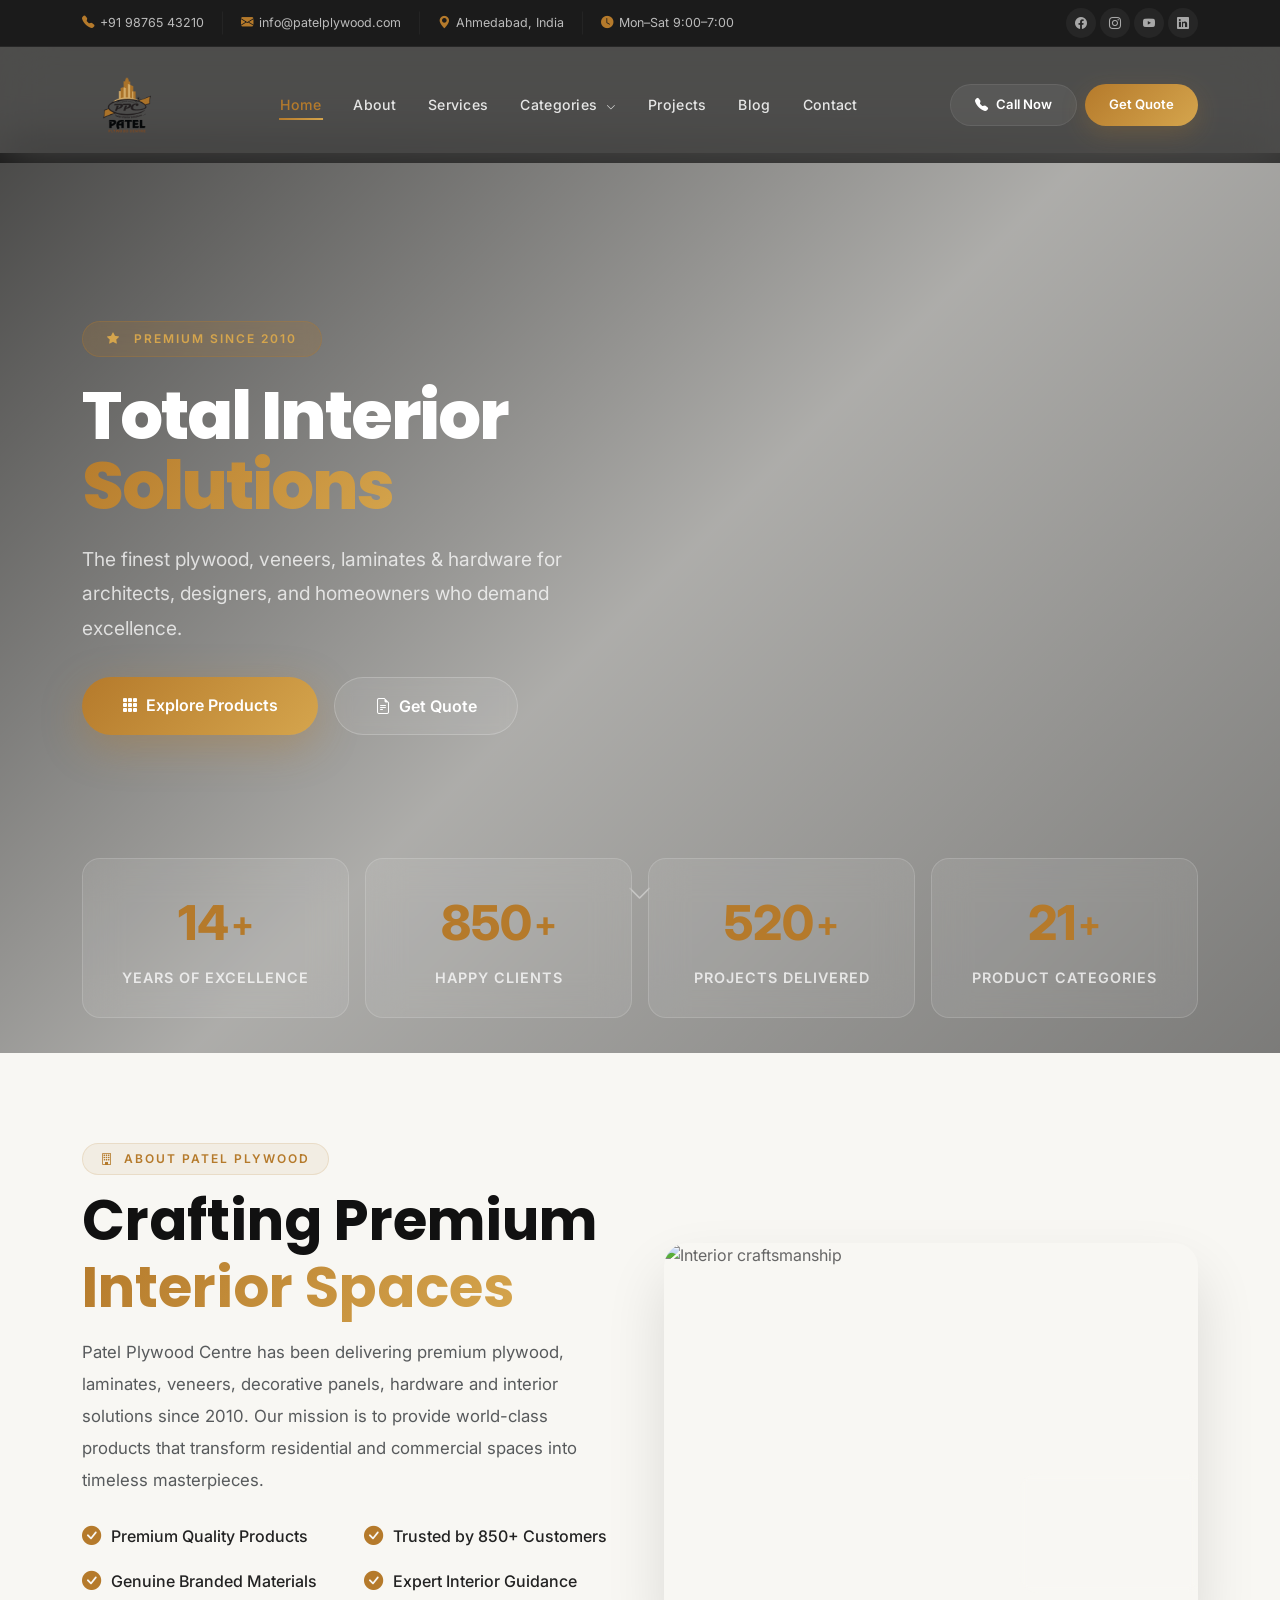
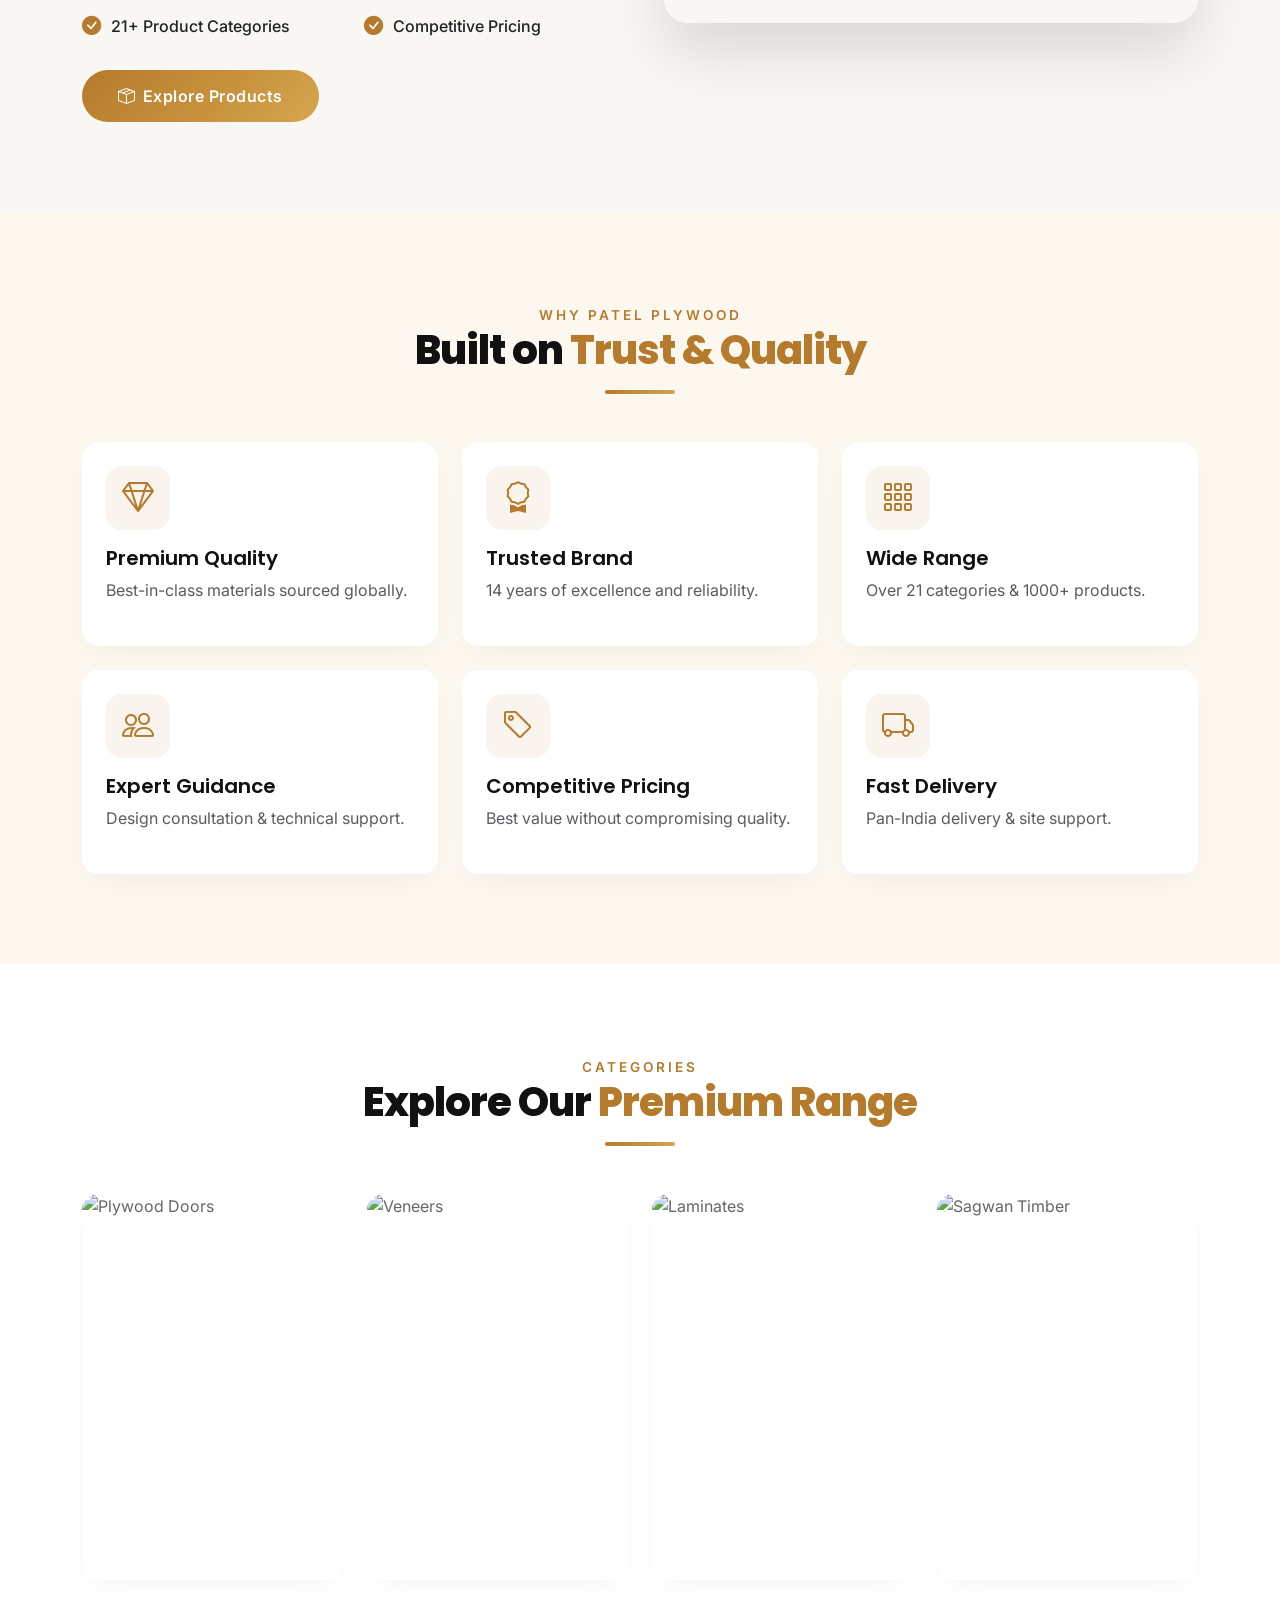
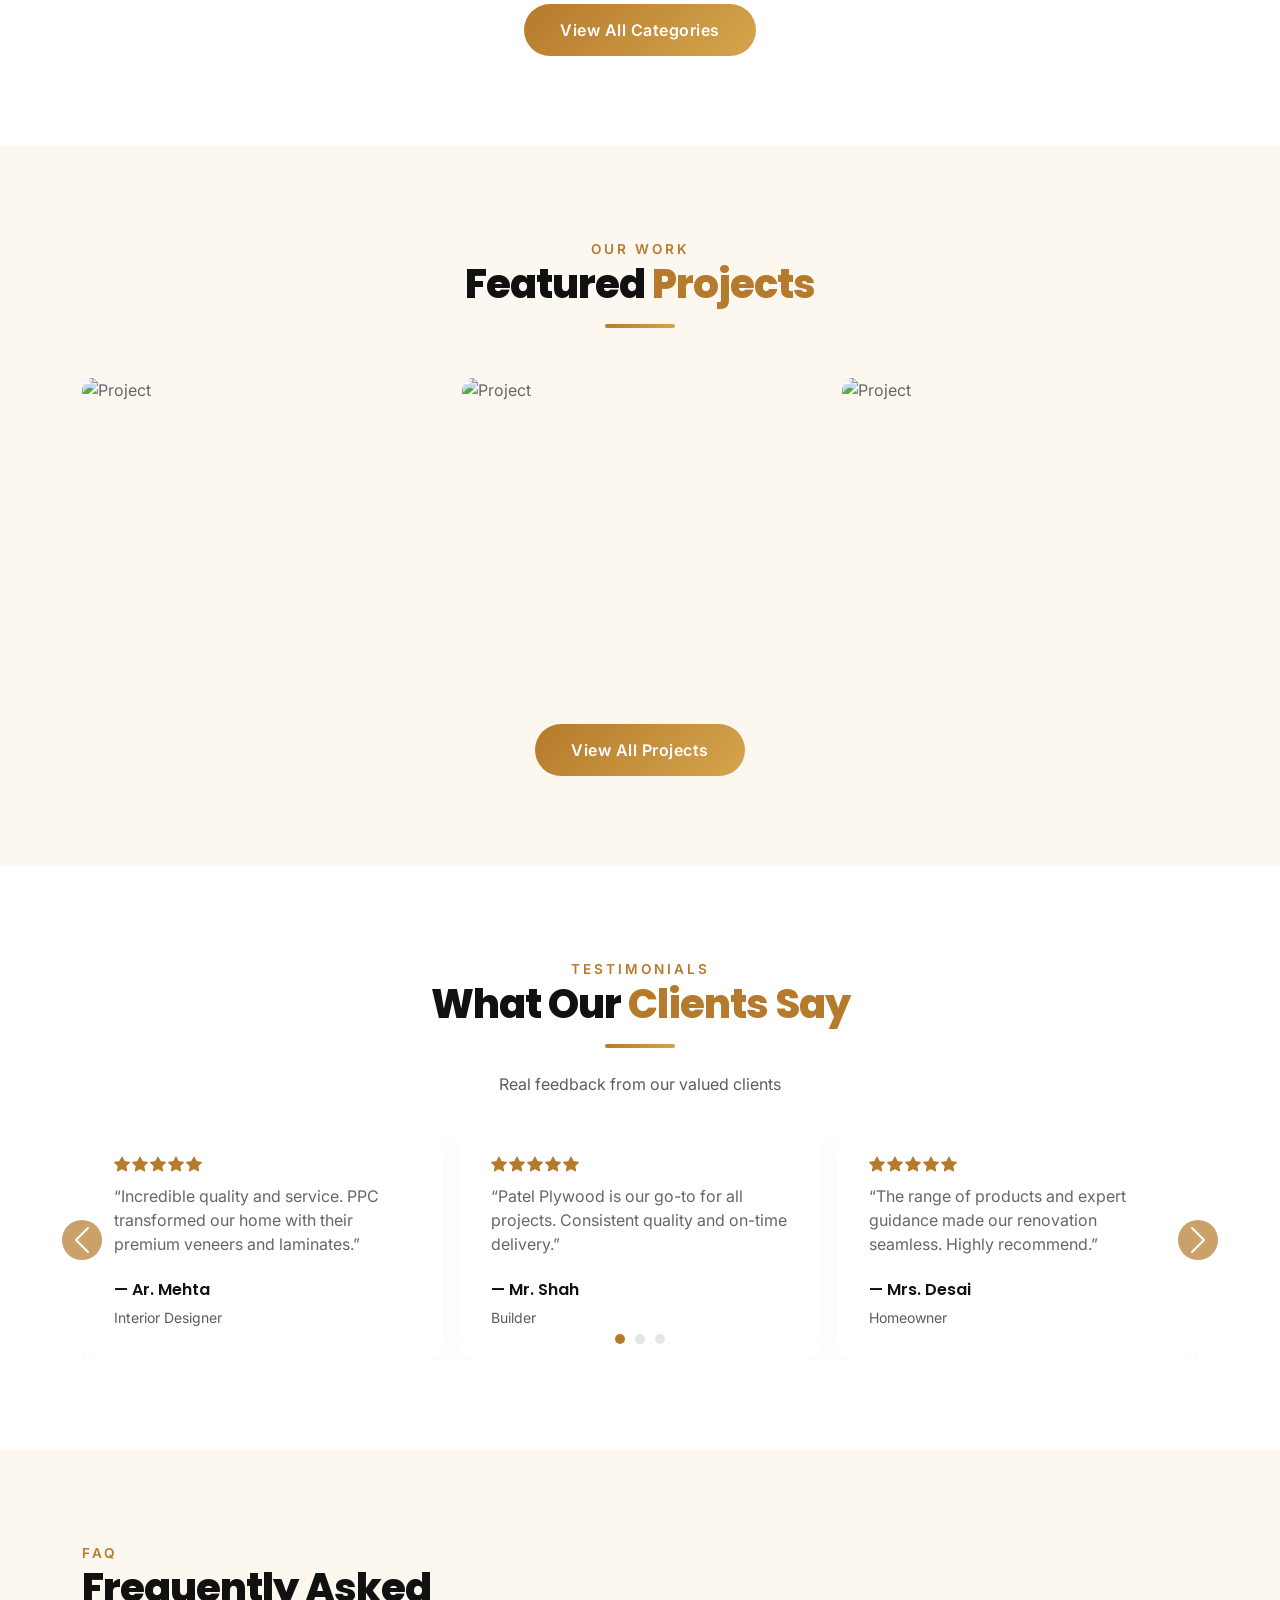
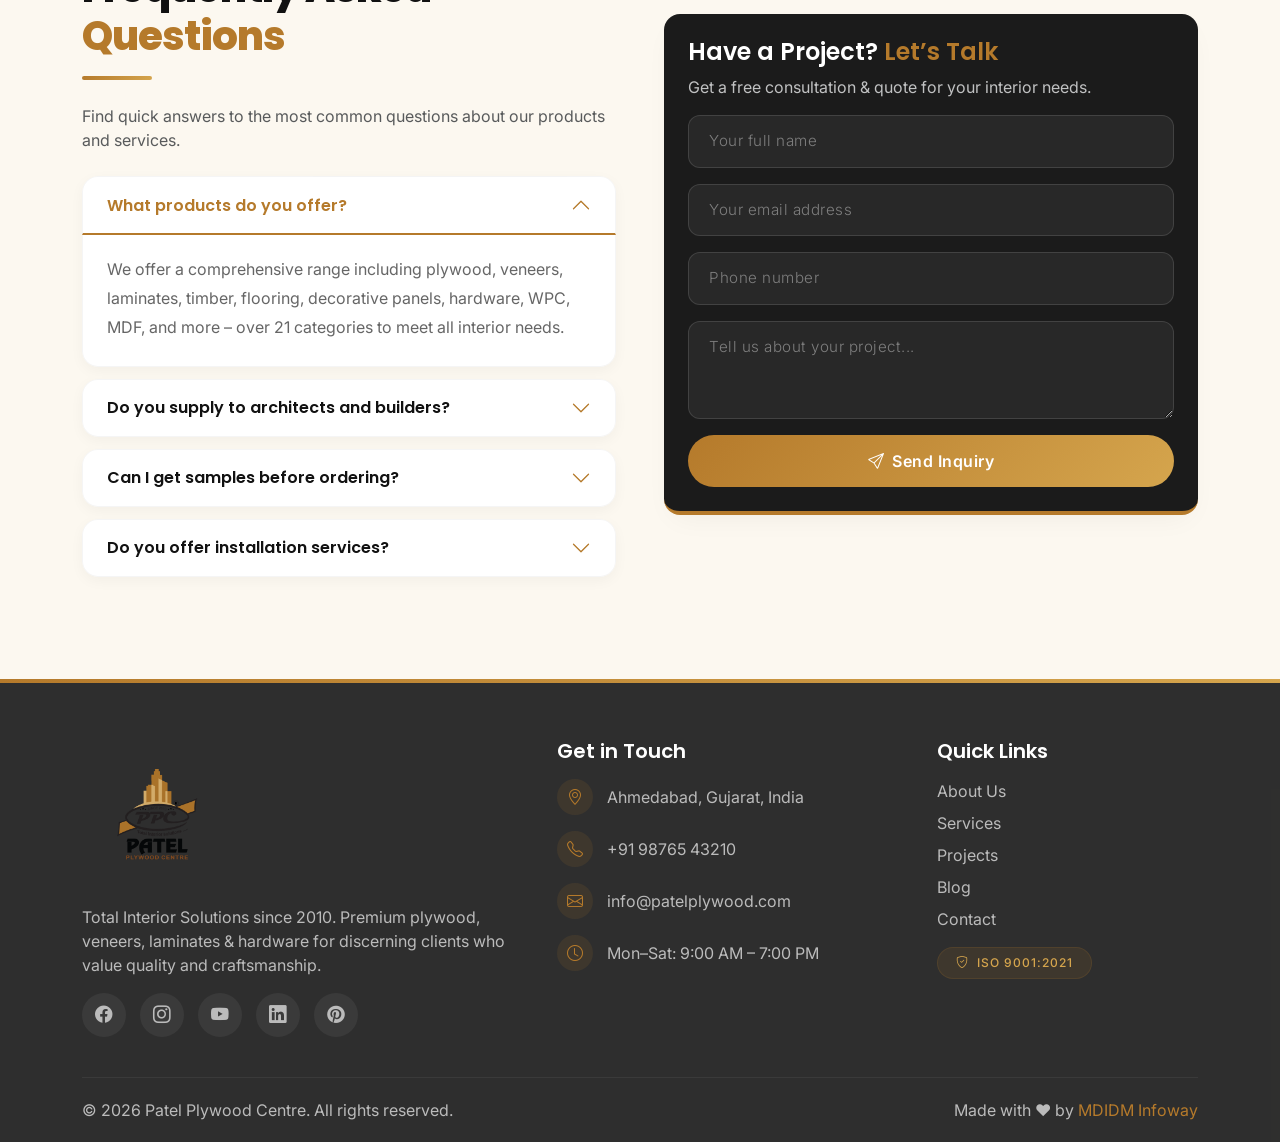
==== commit 6c29ed5f: "First Commit" ====
--- a/index.html
+++ b/index.html
@@ -10,7 +10,940 @@
   <link href="https://cdn.jsdelivr.net/npm/bootstrap@5.3.2/dist/css/bootstrap.min.css" rel="stylesheet" />
   <link rel="stylesheet" href="https://cdn.jsdelivr.net/npm/bootstrap-icons@1.11.3/font/bootstrap-icons.min.css" />
   <link rel="stylesheet" href="https://unpkg.com/aos@2.3.1/dist/aos.css" />
- <link rel="stylesheet" href="css/style.css">
+  <style>
+    /* ===== CUSTOM VARIABLES ===== */
+    :root {
+      --gold: #B57A2B;
+      --gold-dark: #94611D;
+      --gold-light: #D5A54D;
+      --gold-gradient: linear-gradient(135deg, #B57A2B, #D5A54D);
+      --charcoal: #1B1B1B;
+      --heading: #111111;
+      --paragraph: #666666;
+      --bg-light: #F8F7F3;
+      --white: #FFFFFF;
+      --shadow-sm: 0 10px 30px -10px rgba(0,0,0,0.06);
+      --shadow-hover: 0 25px 50px -12px rgba(0,0,0,0.15);
+      --radius: 16px;
+      --transition: all 0.4s cubic-bezier(0.25, 0.46, 0.45, 0.94);
+    }
+    * { margin: 0; padding: 0; box-sizing: border-box; }
+    body {
+      font-family: 'Inter', sans-serif;
+      color: var(--paragraph);
+      background: var(--bg-light);
+      overflow-x: hidden;
+      padding-top: 0;
+    }
+    h1, h2, h3, h4, h5, h6 {
+      font-family: 'Poppins', sans-serif;
+      font-weight: 600;
+      color: var(--heading);
+    }
+    .gold-text { color: var(--gold); }
+    .bg-soft-gold { background: #fcf8f0; }
+
+    /* ===== BUTTONS ===== */
+    .btn-gold {
+      background: var(--gold-gradient);
+      color: #fff;
+      border: none;
+      padding: 14px 36px;
+      font-weight: 600;
+      border-radius: 50px;
+      transition: var(--transition);
+      letter-spacing: 0.5px;
+      position: relative;
+      overflow: hidden;
+      z-index: 1;
+    }
+    .btn-gold::before {
+      content: '';
+      position: absolute;
+      top: 0;
+      left: -100%;
+      width: 100%;
+      height: 100%;
+      background: var(--gold-dark);
+      transition: var(--transition);
+      z-index: -1;
+      border-radius: 50px;
+    }
+    .btn-gold:hover::before { left: 0; }
+    .btn-gold:hover {
+      color: #fff;
+      transform: translateY(-3px);
+      box-shadow: 0 15px 35px rgba(181, 122, 43, 0.4);
+    }
+    .btn-outline-gold {
+      background: transparent;
+      color: var(--gold);
+      border: 2px solid var(--gold);
+      padding: 12px 34px;
+      font-weight: 600;
+      border-radius: 50px;
+      transition: var(--transition);
+    }
+    .btn-outline-gold:hover {
+      background: var(--gold);
+      color: #fff;
+      transform: translateY(-3px);
+      box-shadow: 0 15px 35px rgba(181, 122, 43, 0.3);
+    }
+
+    /* ===== SECTION TITLES ===== */
+    .section-title {
+      font-size: 2.8rem;
+      font-weight: 800;
+      letter-spacing: -1px;
+      margin-bottom: 0.5rem;
+    }
+    .section-subtitle {
+      color: var(--gold);
+      font-weight: 600;
+      letter-spacing: 3px;
+      text-transform: uppercase;
+      font-size: 0.85rem;
+    }
+    .gold-divider-center {
+      width: 70px;
+      height: 4px;
+      background: var(--gold-gradient);
+      border-radius: 10px;
+      margin: 16px auto 24px;
+    }
+    .section-padding { padding: 90px 0; }
+
+    /* ===== CARDS ===== */
+    .card-premium {
+      background: var(--white);
+      border: none;
+      border-radius: var(--radius);
+      box-shadow: var(--shadow-sm);
+      transition: var(--transition);
+      overflow: hidden;
+      height: 100%;
+      display: flex;
+      flex-direction: column;
+      border-bottom: 4px solid transparent;
+    }
+    .card-premium:hover {
+      transform: translateY(-10px);
+      box-shadow: var(--shadow-hover);
+      border-bottom-color: var(--gold);
+    }
+    .card-premium .card-icon-wrap {
+      width: 64px;
+      height: 64px;
+      background: rgba(181,122,43,0.08);
+      border-radius: 16px;
+      display: flex;
+      align-items: center;
+      justify-content: center;
+      margin-bottom: 16px;
+      transition: var(--transition);
+    }
+    .card-premium:hover .card-icon-wrap {
+      background: var(--gold-gradient);
+      transform: scale(1.05) rotate(-3deg);
+    }
+    .card-premium:hover .card-icon-wrap i {
+      color: #fff !important;
+    }
+    .card-premium .card-icon-wrap i {
+      font-size: 2rem;
+      transition: var(--transition);
+    }
+
+    /* ===== TOP BAR ===== */
+    .top-bar {
+      background: var(--charcoal);
+      padding: 8px 0;
+      position: relative;
+      z-index: 1060;
+      border-bottom: 1px solid rgba(255,255,255,0.05);
+    }
+    .top-bar .contact-info a,
+    .top-bar .contact-info span {
+      color: rgba(255,255,255,0.7);
+      text-decoration: none;
+      font-size: 0.78rem;
+      transition: var(--transition);
+      display: inline-flex;
+      align-items: center;
+      gap: 6px;
+    }
+    .top-bar .contact-info a:hover { color: var(--gold); }
+    .top-bar .contact-info .divider {
+      color: rgba(255,255,255,0.1);
+      font-size: 1.2rem;
+      font-weight: 100;
+    }
+    .top-bar .social-icons a {
+      display: inline-flex;
+      align-items: center;
+      justify-content: center;
+      width: 30px;
+      height: 30px;
+      border-radius: 50%;
+      background: rgba(255,255,255,0.05);
+      color: rgba(255,255,255,0.6);
+      font-size: 0.75rem;
+      transition: var(--transition);
+      text-decoration: none;
+    }
+    .top-bar .social-icons a:hover {
+      background: var(--gold);
+      color: #fff;
+      transform: translateY(-2px);
+    }
+
+    /* ===== MAIN NAV ===== */
+    .navbar-main {
+      background: #000000b0;
+      backdrop-filter: blur(25px);
+      transition: var(--transition);
+      position: sticky;
+      z-index: 1050;
+    }
+    .navbar-main.scrolled {
+      background: #000000b0;
+      backdrop-filter: blur(15px);
+      box-shadow: 0 8px 40px rgba(0,0,0,0.2);
+      padding: 8px 0;
+    }
+    .navbar-main .brand-logo {
+      height: 90px;
+      width: auto;
+      object-fit: contain;
+      transition: 0.3s ease;
+    }
+    .navbar-main.scrolled .brand-logo { height: 70px; }
+    .navbar-main .brand-logo:hover { transform: scale(1.05); }
+    .navbar-main .nav-link {
+      color: rgba(255,255,255,0.85);
+      font-weight: 500;
+      font-size: 0.88rem;
+      padding: 8px 16px !important;
+      transition: var(--transition);
+      position: relative;
+      letter-spacing: 0.3px;
+    }
+    .navbar-main .nav-link::after {
+      content: '';
+      position: absolute;
+      bottom: 4px;
+      left: 50%;
+      width: 0;
+      height: 2px;
+      background: var(--gold-gradient);
+      transition: var(--transition);
+      transform: translateX(-50%);
+    }
+    .navbar-main .nav-link:hover::after,
+    .navbar-main .nav-link.active::after { width: 60%; }
+    .navbar-main .nav-link:hover,
+    .navbar-main .nav-link.active { color: var(--gold); }
+
+    /* Dropdown Categories */
+    .nav-item.dropdown-categories .dropdown-menu {
+      position: absolute;
+      top: 100%;
+      left: 50%;
+      transform: translateX(-50%) translateY(10px);
+      background: rgba(27,27,27,0.97);
+      backdrop-filter: blur(16px);
+      border: 1px solid rgba(255,255,255,0.06);
+      border-radius: 16px;
+      padding: 16px 8px;
+      min-width: 520px;
+      box-shadow: 0 30px 60px rgba(0,0,0,0.4);
+      opacity: 0;
+      visibility: hidden;
+      transition: var(--transition);
+      display: grid !important;
+      grid-template-columns: repeat(3, 1fr);
+      gap: 4px;
+    }
+    .nav-item.dropdown-categories:hover .dropdown-menu {
+      opacity: 1;
+      visibility: visible;
+      transform: translateX(-50%) translateY(4px);
+    }
+    .nav-item.dropdown-categories .dropdown-menu .dropdown-item {
+      color: rgba(255,255,255,0.8);
+      padding: 8px 14px;
+      border-radius: 8px;
+      font-size: 0.82rem;
+      transition: var(--transition);
+      white-space: nowrap;
+    }
+    .nav-item.dropdown-categories .dropdown-menu .dropdown-item:hover {
+      background: rgba(181,122,43,0.15);
+      color: var(--gold);
+      transform: translateX(4px);
+    }
+    .nav-item.dropdown-categories .dropdown-menu .dropdown-item i {
+      margin-right: 8px;
+      color: var(--gold);
+      font-size: 0.7rem;
+    }
+    .nav-item.dropdown-categories .nav-link i.bi-chevron-down {
+      font-size: 0.6rem;
+      margin-left: 4px;
+      transition: var(--transition);
+    }
+    .nav-item.dropdown-categories:hover .nav-link i.bi-chevron-down {
+      transform: rotate(180deg);
+    }
+
+    /* Nav Actions */
+    .navbar-main .nav-actions .btn-nav {
+      padding: 10px 24px;
+      border-radius: 50px;
+      font-weight: 600;
+      font-size: 0.82rem;
+      transition: var(--transition);
+      border: none;
+      text-decoration: none;
+      display: inline-flex;
+      align-items: center;
+      gap: 8px;
+    }
+    .navbar-main .nav-actions .btn-nav-call {
+      background: rgba(255,255,255,0.06);
+      color: #fff;
+      border: 1px solid rgba(255,255,255,0.08);
+    }
+    .navbar-main .nav-actions .btn-nav-call:hover {
+      background: rgba(255,255,255,0.12);
+      transform: translateY(-2px);
+    }
+    .navbar-main .nav-actions .btn-nav-quote {
+      background: var(--gold-gradient);
+      color: #fff;
+      box-shadow: 0 8px 24px rgba(181,122,43,0.25);
+    }
+    .navbar-main .nav-actions .btn-nav-quote:hover {
+      transform: translateY(-3px);
+      box-shadow: 0 12px 32px rgba(181,122,43,0.4);
+    }
+    .navbar-toggler {
+      border: none;
+      padding: 8px 10px;
+      background: rgba(255,255,255,0.06);
+      border-radius: 10px;
+    }
+    .navbar-toggler:focus { box-shadow: none; }
+    .navbar-toggler-icon {
+      background-image: url("data:image/svg+xml,%3csvg xmlns='http://www.w3.org/2000/svg' viewBox='0 0 30 30'%3e%3cpath stroke='rgba(255,255,255,0.9)' stroke-linecap='round' stroke-miterlimit='10' stroke-width='2' d='M4 7h22M4 15h22M4 23h22'/%3e%3c/svg%3e") !important;
+    }
+
+    /* ===== HERO ===== */
+    .hero-wrapper {
+      position: relative;
+      height: 100vh;
+      min-height: 700px;
+      width: 100%;
+      overflow: hidden;
+      margin-top: -10px;
+    }
+    .hero-bg {
+      position: absolute;
+      inset: 0;
+      background: url('https://images.unsplash.com/photo-1618220179428-22790b461013?w=1600&q=80') center/cover no-repeat;
+      transform: scale(1.05);
+      animation: heroZoom 20s ease-in-out infinite alternate;
+    }
+    @keyframes heroZoom {
+      0% { transform: scale(1.05); }
+      100% { transform: scale(1.15); }
+    }
+    .hero-overlay {
+      position: absolute;
+      inset: 0;
+      background: linear-gradient(135deg, rgba(0,0,0,0.7) 0%, rgba(0,0,0,0.3) 50%, rgba(0,0,0,0.5) 100%);
+      z-index: 1;
+    }
+    .hero-content {
+      position: relative;
+      z-index: 2;
+      height: 100%;
+      display: flex;
+      align-items: center;
+      padding-top: 70px;
+      padding-bottom: 220px;
+    }
+    .hero-content-inner { max-width: 650px; }
+    .hero-badge {
+      display: inline-block;
+      background: rgba(181,122,43,0.2);
+      backdrop-filter: blur(8px);
+      border: 1px solid rgba(181,122,43,0.3);
+      padding: 8px 24px;
+      border-radius: 50px;
+      font-size: 0.75rem;
+      font-weight: 600;
+      letter-spacing: 2px;
+      text-transform: uppercase;
+      color: var(--gold-light);
+      margin-bottom: 24px;
+    }
+    .hero-content-inner h1 {
+      font-size: 4.8rem;
+      font-weight: 800;
+      line-height: 1.05;
+      color: #fff;
+      letter-spacing: -2px;
+    }
+    .hero-content-inner h1 .highlight {
+      background: var(--gold-gradient);
+      -webkit-background-clip: text;
+      -webkit-text-fill-color: transparent;
+      background-clip: text;
+    }
+    .hero-content-inner p {
+      font-size: 1.2rem;
+      color: rgba(255,255,255,0.75);
+      max-width: 540px;
+      line-height: 1.8;
+      margin: 20px 0 32px;
+    }
+    .hero-actions .btn-hero-primary {
+      background: var(--gold-gradient);
+      color: #fff;
+      border: none;
+      padding: 16px 40px;
+      border-radius: 50px;
+      font-weight: 600;
+      font-size: 1rem;
+      transition: var(--transition);
+      box-shadow: 0 12px 40px rgba(181,122,43,0.35);
+      text-decoration: none;
+    }
+    .hero-actions .btn-hero-primary:hover {
+      transform: translateY(-4px);
+      box-shadow: 0 20px 50px rgba(181,122,43,0.5);
+    }
+    .hero-actions .btn-hero-secondary {
+      background: rgba(255,255,255,0.08);
+      backdrop-filter: blur(8px);
+      color: #fff;
+      border: 1px solid rgba(255,255,255,0.2);
+      padding: 16px 40px;
+      border-radius: 50px;
+      font-weight: 600;
+      font-size: 1rem;
+      transition: var(--transition);
+      text-decoration: none;
+    }
+    .hero-actions .btn-hero-secondary:hover {
+      background: rgba(255,255,255,0.15);
+      transform: translateY(-4px);
+    }
+
+    /* Hero Stats */
+    .hero-floating-stats {
+      position: absolute;
+      left: 0;
+      right: 0;
+      bottom: 35px;
+      z-index: 5;
+    }
+    .hero-floating-stats .stat-card {
+      background: rgba(255,255,255,0.08);
+      backdrop-filter: blur(18px);
+      border: 1px solid rgba(255,255,255,0.15);
+      border-radius: 18px;
+      padding: 28px 20px;
+      text-align: center;
+      height: 100%;
+      transition: 0.4s;
+    }
+    .hero-floating-stats .stat-card:hover {
+      transform: translateY(-8px);
+      background: rgba(255,255,255,0.12);
+    }
+    .hero-floating-stats .stat-number {
+      font-size: 3rem;
+      font-weight: 800;
+      color: var(--gold);
+      margin-bottom: 8px;
+      display: inline-flex;
+      align-items: center;
+    }
+    .hero-floating-stats .stat-number .plus-sign {
+      font-size: 2.2rem;
+      font-weight: 700;
+      color: var(--gold);
+      margin-left: 2px;
+      display: inline-block;
+    }
+    .hero-floating-stats .stat-label {
+      font-size: 0.9rem;
+      color: rgba(255,255,255,0.75);
+      text-transform: uppercase;
+      letter-spacing: 1px;
+      font-weight: 600;
+    }
+    .scroll-indicator {
+      position: absolute;
+      bottom: 140px;
+      left: 50%;
+      transform: translateX(-50%);
+      z-index: 3;
+      color: rgba(255,255,255,0.4);
+      font-size: 1.6rem;
+      animation: scrollBounce 2s infinite;
+      cursor: pointer;
+    }
+    @keyframes scrollBounce {
+      0%,100% { transform: translateX(-50%) translateY(0); opacity: 0.4; }
+      50% { transform: translateX(-50%) translateY(12px); opacity: 1; }
+    }
+
+    /* ===== ABOUT ===== */
+    .about-image-block {
+      position: relative;
+      border-radius: 24px;
+      overflow: hidden;
+      box-shadow: 0 30px 60px rgba(0,0,0,0.12);
+    }
+    .about-image-block img {
+      width: 100%;
+      height: 100%;
+      object-fit: cover;
+      min-height: 380px;
+      transition: var(--transition);
+    }
+    .about-image-block:hover img { transform: scale(1.02); }
+    .about-image-block .floating-badge {
+      position: absolute;
+      bottom: 30px;
+      right: -20px;
+      background: var(--gold-gradient);
+      color: #fff;
+      padding: 24px 28px;
+      border-radius: 20px;
+      box-shadow: 0 20px 40px rgba(181,122,43,0.3);
+      text-align: center;
+      min-width: 140px;
+      backdrop-filter: blur(4px);
+    }
+    .about-image-block .floating-badge .number {
+      font-size: 3rem;
+      font-weight: 800;
+      line-height: 1;
+      display: block;
+    }
+    .about-image-block .floating-badge .label {
+      font-size: 0.8rem;
+      text-transform: uppercase;
+      letter-spacing: 1px;
+      font-weight: 500;
+      opacity: 0.9;
+    }
+    .about-unique .about-badge {
+      display: inline-block;
+      background: rgba(181,122,43,0.08);
+      color: var(--gold);
+      font-weight: 600;
+      font-size: 0.75rem;
+      letter-spacing: 2px;
+      text-transform: uppercase;
+      padding: 6px 18px;
+      border-radius: 50px;
+      margin-bottom: 12px;
+      border: 1px solid rgba(181,122,43,0.15);
+    }
+    .about-unique .about-title .gold-text {
+      background: var(--gold-gradient);
+      -webkit-background-clip: text;
+      -webkit-text-fill-color: transparent;
+      background-clip: text;
+    }
+    .feature-grid {
+      display: grid;
+      grid-template-columns: 1fr 1fr;
+      gap: 16px 30px;
+      margin: 25px 0 30px;
+    }
+    .feature-grid .feature-item {
+      display: flex;
+      align-items: center;
+      gap: 10px;
+      font-weight: 500;
+      color: #222;
+    }
+    .feature-grid .feature-item i {
+      color: var(--gold);
+      font-size: 1.2rem;
+    }
+
+    /* ===== CATEGORIES ===== */
+    .category-card .card-img-top {
+      height: 220px;
+      object-fit: cover;
+      transition: var(--transition);
+    }
+    .category-card:hover .card-img-top { transform: scale(1.05); }
+    .category-card .card-body {
+      padding: 1.5rem;
+      background: var(--white);
+      flex: 1;
+      display: flex;
+      flex-direction: column;
+    }
+    .category-card .card-body .btn-wrap { margin-top: auto; padding-top: 12px; }
+
+    /* ===== PROJECTS ===== */
+    .project-item {
+      position: relative;
+      border-radius: var(--radius);
+      overflow: hidden;
+      margin-bottom: 24px;
+      height: 300px;
+    }
+    .project-item img {
+      width: 100%;
+      height: 100%;
+      object-fit: cover;
+      transition: var(--transition);
+    }
+    .project-item:hover img { transform: scale(1.06); }
+    .project-overlay {
+      position: absolute;
+      inset: 0;
+      background: rgba(0,0,0,0.5);
+      opacity: 0;
+      transition: var(--transition);
+      display: flex;
+      align-items: center;
+      justify-content: center;
+      color: #fff;
+      font-weight: 500;
+    }
+    .project-item:hover .project-overlay { opacity: 1; }
+
+    /* ===== TESTIMONIALS ===== */
+    .testimonial-carousel .carousel-control-prev,
+    .testimonial-carousel .carousel-control-next {
+      width: 40px;
+      height: 40px;
+      background: var(--gold);
+      border-radius: 50%;
+      top: 50%;
+      transform: translateY(-50%);
+      opacity: 0.7;
+      border: none;
+    }
+    .testimonial-carousel .carousel-control-prev { left: -20px; }
+    .testimonial-carousel .carousel-control-next { right: -20px; }
+    .testimonial-carousel .carousel-control-prev:hover,
+    .testimonial-carousel .carousel-control-next:hover {
+      opacity: 1;
+      background: var(--gold-dark);
+    }
+    .testimonial-carousel .carousel-indicators button {
+      width: 10px;
+      height: 10px;
+      border-radius: 50%;
+      background: #ccc;
+      border: none;
+      margin: 0 5px;
+    }
+    .testimonial-carousel .carousel-indicators button.active { background: var(--gold); }
+    .testimonial-card {
+      background: var(--white);
+      border-radius: var(--radius);
+      padding: 2rem;
+      box-shadow: var(--shadow-sm);
+      transition: var(--transition);
+      height: 100%;
+      display: flex;
+      flex-direction: column;
+    }
+    .testimonial-card:hover {
+      box-shadow: var(--shadow-hover);
+      transform: translateY(-4px);
+    }
+    .testimonial-card .stars-row {
+      display: flex;
+      gap: 2px;
+      flex-wrap: nowrap;
+    }
+    .testimonial-card .card-body-flex {
+      flex: 1;
+      display: flex;
+      flex-direction: column;
+    }
+    .testimonial-card .card-body-flex p { flex: 1; }
+
+    /* ===== FAQ ===== */
+    .faq-modern .accordion-item {
+      border: none;
+      background: transparent;
+      margin-bottom: 12px;
+      border-radius: 16px;
+      overflow: hidden;
+      box-shadow: 0 4px 14px rgba(0,0,0,0.04);
+    }
+    .faq-modern .accordion-item:hover { box-shadow: 0 8px 24px rgba(0,0,0,0.06); }
+    .faq-modern .accordion-button {
+      background: #fff;
+      font-weight: 600;
+      color: var(--heading);
+      padding: 18px 24px;
+      border-radius: 16px !important;
+      box-shadow: none;
+      font-size: 1rem;
+      border: 1px solid rgba(0,0,0,0.04);
+    }
+    .faq-modern .accordion-button:not(.collapsed) {
+      background: #fff;
+      color: var(--gold);
+      border-bottom: 2px solid var(--gold);
+      border-radius: 16px 16px 0 0 !important;
+    }
+    .faq-modern .accordion-button:focus { box-shadow: none; }
+    .faq-modern .accordion-button::after {
+      background-image: url("data:image/svg+xml,%3csvg xmlns='http://www.w3.org/2000/svg' viewBox='0 0 16 16' fill='%23B57A2B'%3e%3cpath fill-rule='evenodd' d='M1.646 4.646a.5.5 0 0 1 .708 0L8 10.293l5.646-5.647a.5.5 0 0 1 .708.708l-6 6a.5.5 0 0 1-.708 0l-6-6a.5.5 0 0 1 0-.708z'/%3e%3c/svg%3e");
+    }
+    .faq-modern .accordion-body {
+      background: #fff;
+      padding: 20px 24px 24px;
+      border-radius: 0 0 16px 16px;
+      color: var(--paragraph);
+      line-height: 1.8;
+      border: 1px solid rgba(0,0,0,0.04);
+      border-top: none;
+    }
+
+    /* ===== FORM ===== */
+    .form-premium .form-control {
+      background: rgba(255,255,255,0.06) !important;
+      border: 1px solid rgba(255,255,255,0.12) !important;
+      color: #fff !important;
+      padding: 14px 20px !important;
+      border-radius: 12px !important;
+      transition: var(--transition) !important;
+      font-size: 0.95rem !important;
+    }
+    .form-premium .form-control:focus {
+      background: rgba(255,255,255,0.1) !important;
+      border-color: var(--gold) !important;
+      box-shadow: 0 0 0 3px rgba(181,122,43,0.15) !important;
+    }
+    .form-premium .form-control::placeholder {
+      color: rgba(255,255,255,0.4) !important;
+      font-weight: 300;
+      letter-spacing: 0.5px;
+    }
+
+    /* ===== FOOTER ===== */
+    .footer-unique {
+      background: #1b1b1be8;
+      color: #bbb;
+      padding: 60px 0 20px;
+      position: relative;
+      overflow: hidden;
+    }
+    .footer-unique::before {
+      content: '';
+      position: absolute;
+      top: 0;
+      left: 0;
+      right: 0;
+      height: 4px;
+      background: var(--gold-gradient);
+    }
+    .footer-unique .footer-social a {
+      display: inline-flex;
+      align-items: center;
+      justify-content: center;
+      width: 44px;
+      height: 44px;
+      border-radius: 50%;
+      background: rgba(255,255,255,0.06);
+      color: #bbb;
+      font-size: 1.1rem;
+      transition: var(--transition);
+      margin-right: 10px;
+      text-decoration: none;
+    }
+    .footer-unique .footer-social a:hover {
+      background: var(--gold);
+      color: #fff;
+      transform: translateY(-4px);
+      box-shadow: 0 10px 24px rgba(181,122,43,0.3);
+    }
+    .footer-unique .footer-contact-item {
+      display: flex;
+      align-items: center;
+      gap: 14px;
+      margin-bottom: 16px;
+    }
+    .footer-unique .footer-contact-item i {
+      width: 36px;
+      height: 36px;
+      display: flex;
+      align-items: center;
+      justify-content: center;
+      background: rgba(181,122,43,0.12);
+      border-radius: 50%;
+      color: var(--gold);
+      font-size: 1rem;
+      flex-shrink: 0;
+    }
+    .footer-unique .footer-contact-item a {
+      color: #bbb;
+      text-decoration: none;
+      transition: var(--transition);
+    }
+    .footer-unique .footer-contact-item a:hover { color: var(--gold); }
+    .footer-unique .footer-bottom {
+      border-top: 1px solid rgba(255,255,255,0.06);
+      padding-top: 20px;
+      margin-top: 40px;
+      display: flex;
+      flex-wrap: wrap;
+      justify-content: space-between;
+      align-items: center;
+      gap: 12px;
+    }
+    .footer-unique .footer-bottom a {
+      color: var(--gold);
+      text-decoration: none;
+    }
+    .footer-unique .footer-bottom a:hover { text-decoration: underline; }
+    .footer-unique .footer-badge {
+      display: inline-block;
+      background: rgba(181,122,43,0.12);
+      color: var(--gold-light);
+      padding: 6px 18px;
+      border-radius: 50px;
+      font-size: 0.75rem;
+      font-weight: 500;
+      letter-spacing: 1px;
+      border: 1px solid rgba(181,122,43,0.15);
+    }
+
+    /* ===== RESPONSIVE ===== */
+    @media (max-width: 1399.98px) {
+      .hero-content-inner h1 { font-size: 4.2rem; }
+      .section-title { font-size: 2.5rem; }
+    }
+    @media (max-width: 1199.98px) {
+      .hero-content-inner h1 { font-size: 3.8rem; }
+      .section-title { font-size: 2.3rem; }
+      .about-unique .about-title { font-size: 2.5rem; }
+    }
+    @media (max-width: 991.98px) {
+      .hero-wrapper { min-height: 900px; }
+      .hero-content { padding-bottom: 380px; }
+      .hero-content-inner h1 { font-size: 3.5rem; }
+      .hero-floating-stats { bottom: 20px; }
+      .stat-card { margin-bottom: 15px; }
+      .nav-item.dropdown-categories .dropdown-menu {
+        min-width: 100%;
+        grid-template-columns: repeat(2, 1fr);
+        left: 0;
+        transform: translateX(0) translateY(10px);
+      }
+      .nav-item.dropdown-categories:hover .dropdown-menu { transform: translateX(0) translateY(4px); }
+      .section-title { font-size: 2.2rem; }
+      .about-unique .about-title { font-size: 2.2rem; }
+      .hero-floating-stats .stat-number { font-size: 2.5rem; }
+      .hero-floating-stats .stat-number .plus-sign { font-size: 1.8rem; }
+      .project-item { height: 250px; }
+      .about-image-block .floating-badge { right: 10px; bottom: 20px; padding: 18px 20px; min-width: 110px; }
+      .about-image-block .floating-badge .number { font-size: 2.2rem; }
+    }
+    @media (max-width: 767.98px) {
+      .hero-wrapper { min-height: 1050px; }
+      .hero-content { padding-bottom: 480px; }
+      .hero-content-inner h1 { font-size: 2.8rem; }
+      .hero-content-inner p { font-size: 1rem; }
+      .scroll-indicator { bottom: 80px; }
+      .top-bar .contact-info { gap: 4px 12px; }
+      .top-bar .contact-info a,
+      .top-bar .contact-info span { font-size: 0.7rem; }
+      .nav-item.dropdown-categories .dropdown-menu {
+        grid-template-columns: repeat(2, 1fr);
+        min-width: 280px;
+        left: 0;
+        transform: translateX(0) translateY(10px);
+      }
+      .section-title { font-size: 2rem; }
+      .about-unique .about-title { font-size: 2rem; }
+      .hero-floating-stats .stat-number { font-size: 2.2rem; }
+      .hero-floating-stats .stat-number .plus-sign { font-size: 1.6rem; }
+      .about-image-block .floating-badge { right: 10px; bottom: 15px; padding: 14px 16px; min-width: 90px; }
+      .about-image-block .floating-badge .number { font-size: 1.8rem; }
+      .about-image-block .floating-badge .label { font-size: 0.65rem; }
+      .testimonial-carousel .carousel-control-prev { left: -10px; }
+      .testimonial-carousel .carousel-control-next { right: -10px; }
+      .testimonial-carousel .carousel-control-prev,
+      .testimonial-carousel .carousel-control-next { width: 30px; height: 30px; }
+      .project-item { height: 220px; }
+      .footer-unique .footer-bottom { flex-direction: column; text-align: center; }
+      .feature-grid { grid-template-columns: 1fr 1fr; gap: 10px 16px; }
+    }
+    @media (max-width: 575.98px) {
+      .hero-wrapper { min-height: 1150px; }
+      .hero-content { padding-bottom: 520px; }
+      .hero-content-inner h1 { font-size: 2.2rem; }
+      .hero-actions { flex-direction: column; }
+      .hero-actions a { width: 100%; text-align: center; }
+      .section-title { font-size: 1.8rem; }
+      .about-unique .about-title { font-size: 1.8rem; }
+      .nav-item.dropdown-categories .dropdown-menu {
+        grid-template-columns: 1fr 1fr;
+        min-width: 260px;
+      }
+      .navbar-main .nav-actions .btn-nav { padding: 8px 16px; font-size: 0.75rem; }
+      .hero-floating-stats .stat-number { font-size: 1.8rem; }
+      .hero-floating-stats .stat-number .plus-sign { font-size: 1.3rem; }
+      .hero-floating-stats .stat-label { font-size: 0.7rem; }
+      .about-image-block img { min-height: 260px; }
+      .about-image-block .floating-badge { right: 5px; bottom: 10px; padding: 12px 14px; min-width: 70px; }
+      .about-image-block .floating-badge .number { font-size: 1.5rem; }
+      .about-image-block .floating-badge .label { font-size: 0.55rem; }
+      .about-unique .feature-grid { grid-template-columns: 1fr; gap: 8px 0; }
+      .category-card .card-img-top { height: 160px; }
+      .project-item { height: 180px; }
+      .testimonial-card { padding: 1.5rem; min-height: 180px; }
+      .testimonial-carousel .carousel-item .row .col-md-4 { flex: 0 0 100%; max-width: 100%; }
+      .testimonial-carousel .carousel-item .row { flex-direction: column; }
+      .testimonial-card { margin-bottom: 10px; }
+      .footer-unique .footer-brand img { width: 120px; height: auto; }
+      .card-premium .card-icon-wrap { width: 50px; height: 50px; }
+      .card-premium .card-icon-wrap i { font-size: 1.5rem; }
+    }
+    @media (max-width: 400px) {
+      .hero-content-inner h1 { font-size: 1.8rem; }
+      .hero-badge { font-size: 0.6rem; padding: 6px 16px; }
+      .hero-content-inner p { font-size: 0.9rem; }
+      .hero-floating-stats .stat-card { padding: 18px 12px; }
+      .hero-floating-stats .stat-number { font-size: 1.5rem; }
+      .hero-floating-stats .stat-number .plus-sign { font-size: 1.1rem; }
+      .hero-floating-stats .stat-label { font-size: 0.6rem; }
+      .section-title { font-size: 1.5rem; }
+      .about-unique .about-title { font-size: 1.5rem; }
+      .project-item { height: 150px; }
+    }
+
+    /* Disable AOS on mobile */
+    @media (max-width: 768px) {
+      [data-aos] {
+        opacity: 1 !important;
+        transform: none !important;
+        transition: none !important;
+        pointer-events: auto !important;
+      }
+      .aos-animate { opacity: 1 !important; transform: none !important; }
+    }
+  </style>
 </head>
 <body>
 
@@ -19,18 +952,18 @@
     <div class="container">
       <div class="row align-items-center">
         <div class="col-md-8">
-          <div class="contact-info">
+          <div class="contact-info d-flex flex-wrap align-items-center gap-2 gap-lg-3">
             <a href="#"><i class="bi bi-telephone-fill gold-text"></i> +91 98765 43210</a>
-            <span class="divider">|</span>
+            <span class="divider d-none d-sm-inline">|</span>
             <a href="#"><i class="bi bi-envelope-fill gold-text"></i> info@patelplywood.com</a>
-            <span class="divider">|</span>
+            <span class="divider d-none d-sm-inline">|</span>
             <a href="#"><i class="bi bi-geo-alt-fill gold-text"></i> Ahmedabad, India</a>
-            <span class="divider">|</span>
+            <span class="divider d-none d-sm-inline">|</span>
             <span><i class="bi bi-clock-fill gold-text"></i> Mon–Sat 9:00–7:00</span>
           </div>
         </div>
         <div class="col-md-4 d-flex justify-content-end">
-          <div class="social-icons">
+          <div class="social-icons d-flex gap-1">
             <a href="#"><i class="bi bi-facebook"></i></a>
             <a href="#"><i class="bi bi-instagram"></i></a>
             <a href="#"><i class="bi bi-youtube"></i></a>
@@ -86,7 +1019,7 @@
             <li class="nav-item"><a class="nav-link" href="#">Blog</a></li>
             <li class="nav-item"><a class="nav-link" href="#">Contact</a></li>
           </ul>
-          <div class="nav-actions">
+          <div class="nav-actions d-flex gap-2">
             <a href="#" class="btn-nav btn-nav-call"><i class="bi bi-telephone-fill"></i>Call Now</a>
             <a href="#" class="btn-nav btn-nav-quote">Get Quote</a>
           </div>
@@ -104,7 +1037,7 @@
         <div class="hero-badge"><i class="bi bi-star-fill me-2"></i> Premium Since 2010</div>
         <h1>Total Interior <br><span class="highlight">Solutions</span></h1>
         <p>The finest plywood, veneers, laminates & hardware for architects, designers, and homeowners who demand excellence.</p>
-        <div class="hero-actions">
+        <div class="hero-actions d-flex flex-wrap gap-3">
           <a href="#" class="btn-hero-primary"><i class="bi bi-grid-3x3-gap-fill me-2"></i>Explore Products</a>
           <a href="#" class="btn-hero-secondary"><i class="bi bi-file-earmark-text me-2"></i>Get Quote</a>
         </div>
@@ -143,14 +1076,16 @@
     <div class="scroll-indicator"><i class="bi bi-chevron-down"></i></div>
   </section>
 
-  <!-- ===== UNIQUE ABOUT US SECTION ===== -->
+  <!-- ===== ABOUT US ===== -->
   <section class="about-unique section-padding">
     <div class="container">
       <div class="row align-items-center g-5">
         <div class="col-lg-6 order-lg-1 order-2" data-aos="fade-right">
           <div class="about-badge"><i class="bi bi-building me-1"></i> About Patel Plywood</div>
-          <h2 class="about-title">Crafting Premium <br><span class="gold-text">Interior Spaces</span></h2>
-          <p class="about-description">Patel Plywood Centre has been delivering premium plywood, laminates, veneers, decorative panels, hardware and interior solutions since 2010. Our mission is to provide world-class products that transform residential and commercial spaces into timeless masterpieces.</p>
+          <h2 class="about-title display-4 fw-bold">Crafting Premium <br><span class="gold-text">Interior Spaces</span></h2>
+          <p class="text-muted mt-3 mb-4" style="line-height:1.9; font-size:1.05rem;">
+            Patel Plywood Centre has been delivering premium plywood, laminates, veneers, decorative panels, hardware and interior solutions since 2010. Our mission is to provide world-class products that transform residential and commercial spaces into timeless masterpieces.
+          </p>
           <div class="feature-grid">
             <div class="feature-item"><i class="bi bi-check-circle-fill"></i> Premium Quality Products</div>
             <div class="feature-item"><i class="bi bi-check-circle-fill"></i> Trusted by 850+ Customers</div>
@@ -181,12 +1116,48 @@
       <h2 class="section-title">Built on <span class="gold-text">Trust & Quality</span></h2>
       <div class="gold-divider-center"></div>
       <div class="row g-4 mt-4">
-        <div class="col-md-4" data-aos="fade-up"><div class="card-premium p-4 text-start"><div class="card-icon-wrap"><i class="bi bi-gem gold-text"></i></div><h5>Premium Quality</h5><p>Best-in-class materials sourced globally.</p></div></div>
-        <div class="col-md-4" data-aos="fade-up" data-aos-delay="100"><div class="card-premium p-4 text-start"><div class="card-icon-wrap"><i class="bi bi-award gold-text"></i></div><h5>Trusted Brand</h5><p>14 years of excellence and reliability.</p></div></div>
-        <div class="col-md-4" data-aos="fade-up" data-aos-delay="200"><div class="card-premium p-4 text-start"><div class="card-icon-wrap"><i class="bi bi-grid-3x3-gap gold-text"></i></div><h5>Wide Range</h5><p>Over 21 categories & 1000+ products.</p></div></div>
-        <div class="col-md-4" data-aos="fade-up"><div class="card-premium p-4 text-start"><div class="card-icon-wrap"><i class="bi bi-people gold-text"></i></div><h5>Expert Guidance</h5><p>Design consultation & technical support.</p></div></div>
-        <div class="col-md-4" data-aos="fade-up" data-aos-delay="100"><div class="card-premium p-4 text-start"><div class="card-icon-wrap"><i class="bi bi-tag gold-text"></i></div><h5>Competitive Pricing</h5><p>Best value without compromising quality.</p></div></div>
-        <div class="col-md-4" data-aos="fade-up" data-aos-delay="200"><div class="card-premium p-4 text-start"><div class="card-icon-wrap"><i class="bi bi-truck gold-text"></i></div><h5>Fast Delivery</h5><p>Pan-India delivery & site support.</p></div></div>
+        <div class="col-md-4" data-aos="fade-up">
+          <div class="card-premium p-4 text-start">
+            <div class="card-icon-wrap"><i class="bi bi-gem gold-text"></i></div>
+            <h5>Premium Quality</h5>
+            <p class="text-muted">Best-in-class materials sourced globally.</p>
+          </div>
+        </div>
+        <div class="col-md-4" data-aos="fade-up" data-aos-delay="100">
+          <div class="card-premium p-4 text-start">
+            <div class="card-icon-wrap"><i class="bi bi-award gold-text"></i></div>
+            <h5>Trusted Brand</h5>
+            <p class="text-muted">14 years of excellence and reliability.</p>
+          </div>
+        </div>
+        <div class="col-md-4" data-aos="fade-up" data-aos-delay="200">
+          <div class="card-premium p-4 text-start">
+            <div class="card-icon-wrap"><i class="bi bi-grid-3x3-gap gold-text"></i></div>
+            <h5>Wide Range</h5>
+            <p class="text-muted">Over 21 categories & 1000+ products.</p>
+          </div>
+        </div>
+        <div class="col-md-4" data-aos="fade-up">
+          <div class="card-premium p-4 text-start">
+            <div class="card-icon-wrap"><i class="bi bi-people gold-text"></i></div>
+            <h5>Expert Guidance</h5>
+            <p class="text-muted">Design consultation & technical support.</p>
+          </div>
+        </div>
+        <div class="col-md-4" data-aos="fade-up" data-aos-delay="100">
+          <div class="card-premium p-4 text-start">
+            <div class="card-icon-wrap"><i class="bi bi-tag gold-text"></i></div>
+            <h5>Competitive Pricing</h5>
+            <p class="text-muted">Best value without compromising quality.</p>
+          </div>
+        </div>
+        <div class="col-md-4" data-aos="fade-up" data-aos-delay="200">
+          <div class="card-premium p-4 text-start">
+            <div class="card-icon-wrap"><i class="bi bi-truck gold-text"></i></div>
+            <h5>Fast Delivery</h5>
+            <p class="text-muted">Pan-India delivery & site support.</p>
+          </div>
+        </div>
       </div>
     </div>
   </section>
@@ -205,7 +1176,7 @@
             <img src="https://images.unsplash.com/photo-1586023492125-27b2c045efd7?w=400&q=80" class="card-img-top" alt="Plywood Doors" />
             <div class="card-body">
               <h5>Plywood Doors</h5>
-              <span class="category-count">12 Products</span>
+              <span class="category-count text-gold small">12 Products</span>
               <div class="btn-wrap"><a href="#" class="btn btn-outline-gold btn-sm">Explore</a></div>
             </div>
           </div>
@@ -215,7 +1186,7 @@
             <img src="https://images.unsplash.com/photo-1600585154340-be6161a56a0c?w=400&q=80" class="card-img-top" alt="Veneers" />
             <div class="card-body">
               <h5>Veneers</h5>
-              <span class="category-count">8 Products</span>
+              <span class="category-count text-gold small">8 Products</span>
               <div class="btn-wrap"><a href="#" class="btn btn-outline-gold btn-sm">Explore</a></div>
             </div>
           </div>
@@ -225,7 +1196,7 @@
             <img src="https://images.unsplash.com/photo-1618220179428-22790b461013?w=400&q=80" class="card-img-top" alt="Laminates" />
             <div class="card-body">
               <h5>Laminates</h5>
-              <span class="category-count">15 Products</span>
+              <span class="category-count text-gold small">15 Products</span>
               <div class="btn-wrap"><a href="#" class="btn btn-outline-gold btn-sm">Explore</a></div>
             </div>
           </div>
@@ -235,7 +1206,7 @@
             <img src="https://images.unsplash.com/photo-1600607687939-ce8a6c25118c?w=400&q=80" class="card-img-top" alt="Sagwan Timber" />
             <div class="card-body">
               <h5>Sagwan Timber</h5>
-              <span class="category-count">6 Products</span>
+              <span class="category-count text-gold small">6 Products</span>
               <div class="btn-wrap"><a href="#" class="btn btn-outline-gold btn-sm">Explore</a></div>
             </div>
           </div>
@@ -254,15 +1225,21 @@
         <div class="gold-divider-center"></div>
       </div>
       <div class="row g-4 mt-3">
-        <div class="col-md-4 col-6" data-aos="flip-up"><div class="project-item"><img src="https://images.unsplash.com/photo-1618220179428-22790b461013?w=600&q=80" alt="Project"/><div class="project-overlay">Residential Villa</div></div></div>
-        <div class="col-md-4 col-6" data-aos="flip-up" data-aos-delay="100"><div class="project-item"><img src="https://images.unsplash.com/photo-1600585154340-be6161a56a0c?w=600&q=80" alt="Project"/><div class="project-overlay">Office Interior</div></div></div>
-        <div class="col-md-4 col-6" data-aos="flip-up" data-aos-delay="200"><div class="project-item"><img src="https://images.unsplash.com/photo-1586023492125-27b2c045efd7?w=600&q=80" alt="Project"/><div class="project-overlay">Hotel Lobby</div></div></div>
+        <div class="col-md-4 col-6" data-aos="flip-up">
+          <div class="project-item"><img src="https://images.unsplash.com/photo-1618220179428-22790b461013?w=600&q=80" alt="Project"/><div class="project-overlay">Residential Villa</div></div>
+        </div>
+        <div class="col-md-4 col-6" data-aos="flip-up" data-aos-delay="100">
+          <div class="project-item"><img src="https://images.unsplash.com/photo-1600585154340-be6161a56a0c?w=600&q=80" alt="Project"/><div class="project-overlay">Office Interior</div></div>
+        </div>
+        <div class="col-md-4 col-6" data-aos="flip-up" data-aos-delay="200">
+          <div class="project-item"><img src="https://images.unsplash.com/photo-1586023492125-27b2c045efd7?w=600&q=80" alt="Project"/><div class="project-overlay">Hotel Lobby</div></div>
+        </div>
       </div>
       <div class="text-center mt-4"><a href="#" class="btn btn-gold">View All Projects</a></div>
     </div>
   </section>
 
-  <!-- ===== TESTIMONIALS CAROUSEL ===== -->
+  <!-- ===== TESTIMONIALS ===== -->
   <section class="section-padding bg-white">
     <div class="container">
       <div class="text-center">
@@ -273,53 +1250,51 @@
       </div>
       <div id="testimonialCarousel" class="carousel slide testimonial-carousel" data-bs-ride="carousel" data-bs-interval="5000">
         <div class="carousel-indicators">
-          <button type="button" data-bs-target="#testimonialCarousel" data-bs-slide-to="0" class="active" aria-current="true"></button>
+          <button type="button" data-bs-target="#testimonialCarousel" data-bs-slide-to="0" class="active"></button>
           <button type="button" data-bs-target="#testimonialCarousel" data-bs-slide-to="1"></button>
           <button type="button" data-bs-target="#testimonialCarousel" data-bs-slide-to="2"></button>
         </div>
         <div class="carousel-inner">
           <div class="carousel-item active">
             <div class="row g-3">
-              <div class="col-md-4"><div class="testimonial-card"><div class="card-body-flex"><div class="stars-row"><i class="bi bi-star-fill gold-text"></i><i class="bi bi-star-fill gold-text"></i><i class="bi bi-star-fill gold-text"></i><i class="bi bi-star-fill gold-text"></i><i class="bi bi-star-fill gold-text"></i></div><p class="mt-3">“Incredible quality and service. PPC transformed our home with their premium veneers and laminates.”</p><h6 class="mt-2">— Ar. Mehta</h6><small>Interior Designer</small></div></div></div>
-              <div class="col-md-4"><div class="testimonial-card"><div class="card-body-flex"><div class="stars-row"><i class="bi bi-star-fill gold-text"></i><i class="bi bi-star-fill gold-text"></i><i class="bi bi-star-fill gold-text"></i><i class="bi bi-star-fill gold-text"></i><i class="bi bi-star-fill gold-text"></i></div><p class="mt-3">“Patel Plywood is our go-to for all projects. Consistent quality and on-time delivery.”</p><h6 class="mt-2">— Mr. Shah</h6><small>Builder</small></div></div></div>
-              <div class="col-md-4"><div class="testimonial-card"><div class="card-body-flex"><div class="stars-row"><i class="bi bi-star-fill gold-text"></i><i class="bi bi-star-fill gold-text"></i><i class="bi bi-star-fill gold-text"></i><i class="bi bi-star-fill gold-text"></i><i class="bi bi-star-fill gold-text"></i></div><p class="mt-3">“The range of products and expert guidance made our renovation seamless. Highly recommend.”</p><h6 class="mt-2">— Mrs. Desai</h6><small>Homeowner</small></div></div></div>
+              <div class="col-md-4"><div class="testimonial-card"><div class="card-body-flex"><div class="stars-row mb-2"><i class="bi bi-star-fill gold-text"></i><i class="bi bi-star-fill gold-text"></i><i class="bi bi-star-fill gold-text"></i><i class="bi bi-star-fill gold-text"></i><i class="bi bi-star-fill gold-text"></i></div><p>“Incredible quality and service. PPC transformed our home with their premium veneers and laminates.”</p><h6 class="mt-2">— Ar. Mehta</h6><small class="text-muted">Interior Designer</small></div></div></div>
+              <div class="col-md-4"><div class="testimonial-card"><div class="card-body-flex"><div class="stars-row mb-2"><i class="bi bi-star-fill gold-text"></i><i class="bi bi-star-fill gold-text"></i><i class="bi bi-star-fill gold-text"></i><i class="bi bi-star-fill gold-text"></i><i class="bi bi-star-fill gold-text"></i></div><p>“Patel Plywood is our go-to for all projects. Consistent quality and on-time delivery.”</p><h6 class="mt-2">— Mr. Shah</h6><small class="text-muted">Builder</small></div></div></div>
+              <div class="col-md-4"><div class="testimonial-card"><div class="card-body-flex"><div class="stars-row mb-2"><i class="bi bi-star-fill gold-text"></i><i class="bi bi-star-fill gold-text"></i><i class="bi bi-star-fill gold-text"></i><i class="bi bi-star-fill gold-text"></i><i class="bi bi-star-fill gold-text"></i></div><p>“The range of products and expert guidance made our renovation seamless. Highly recommend.”</p><h6 class="mt-2">— Mrs. Desai</h6><small class="text-muted">Homeowner</small></div></div></div>
             </div>
           </div>
           <div class="carousel-item">
             <div class="row g-3">
-              <div class="col-md-4"><div class="testimonial-card"><div class="card-body-flex"><div class="stars-row"><i class="bi bi-star-fill gold-text"></i><i class="bi bi-star-fill gold-text"></i><i class="bi bi-star-fill gold-text"></i><i class="bi bi-star-fill gold-text"></i><i class="bi bi-star-fill gold-text"></i></div><p class="mt-3">“Best plywood and hardware in town. Their team is always helpful and professional.”</p><h6 class="mt-2">— Mr. Patel</h6><small>Contractor</small></div></div></div>
-              <div class="col-md-4"><div class="testimonial-card"><div class="card-body-flex"><div class="stars-row"><i class="bi bi-star-fill gold-text"></i><i class="bi bi-star-fill gold-text"></i><i class="bi bi-star-fill gold-text"></i><i class="bi bi-star-fill gold-text"></i><i class="bi bi-star-fill gold-text"></i></div><p class="mt-3">“We used PPC products for our new office. The finish and durability are outstanding.”</p><h6 class="mt-2">— Ms. Sharma</h6><small>Architect</small></div></div></div>
-              <div class="col-md-4"><div class="testimonial-card"><div class="card-body-flex"><div class="stars-row"><i class="bi bi-star-fill gold-text"></i><i class="bi bi-star-fill gold-text"></i><i class="bi bi-star-fill gold-text"></i><i class="bi bi-star-fill gold-text"></i><i class="bi bi-star-fill gold-text"></i></div><p class="mt-3">“Great variety and competitive prices. They made our dream home a reality.”</p><h6 class="mt-2">— Mr. & Mrs. Rao</h6><small>Homeowners</small></div></div></div>
+              <div class="col-md-4"><div class="testimonial-card"><div class="card-body-flex"><div class="stars-row mb-2"><i class="bi bi-star-fill gold-text"></i><i class="bi bi-star-fill gold-text"></i><i class="bi bi-star-fill gold-text"></i><i class="bi bi-star-fill gold-text"></i><i class="bi bi-star-fill gold-text"></i></div><p>“Best plywood and hardware in town. Their team is always helpful and professional.”</p><h6 class="mt-2">— Mr. Patel</h6><small class="text-muted">Contractor</small></div></div></div>
+              <div class="col-md-4"><div class="testimonial-card"><div class="card-body-flex"><div class="stars-row mb-2"><i class="bi bi-star-fill gold-text"></i><i class="bi bi-star-fill gold-text"></i><i class="bi bi-star-fill gold-text"></i><i class="bi bi-star-fill gold-text"></i><i class="bi bi-star-fill gold-text"></i></div><p>“We used PPC products for our new office. The finish and durability are outstanding.”</p><h6 class="mt-2">— Ms. Sharma</h6><small class="text-muted">Architect</small></div></div></div>
+              <div class="col-md-4"><div class="testimonial-card"><div class="card-body-flex"><div class="stars-row mb-2"><i class="bi bi-star-fill gold-text"></i><i class="bi bi-star-fill gold-text"></i><i class="bi bi-star-fill gold-text"></i><i class="bi bi-star-fill gold-text"></i><i class="bi bi-star-fill gold-text"></i></div><p>“Great variety and competitive prices. They made our dream home a reality.”</p><h6 class="mt-2">— Mr. & Mrs. Rao</h6><small class="text-muted">Homeowners</small></div></div></div>
             </div>
           </div>
           <div class="carousel-item">
             <div class="row g-3">
-              <div class="col-md-4"><div class="testimonial-card"><div class="card-body-flex"><div class="stars-row"><i class="bi bi-star-fill gold-text"></i><i class="bi bi-star-fill gold-text"></i><i class="bi bi-star-fill gold-text"></i><i class="bi bi-star-fill gold-text"></i><i class="bi bi-star-fill gold-text"></i></div><p class="mt-3">“PPC's laminates and veneers gave our restaurant a luxurious feel. Highly recommended!”</p><h6 class="mt-2">— Chef Kumar</h6><small>Restaurant Owner</small></div></div></div>
-              <div class="col-md-4"><div class="testimonial-card"><div class="card-body-flex"><div class="stars-row"><i class="bi bi-star-fill gold-text"></i><i class="bi bi-star-fill gold-text"></i><i class="bi bi-star-fill gold-text"></i><i class="bi bi-star-fill gold-text"></i><i class="bi bi-star-fill gold-text"></i></div><p class="mt-3">“Excellent customer service and premium quality products. A trusted partner for our projects.”</p><h6 class="mt-2">— Mr. Deshmukh</h6><small>Project Manager</small></div></div></div>
-              <div class="col-md-4"><div class="testimonial-card"><div class="card-body-flex"><div class="stars-row"><i class="bi bi-star-fill gold-text"></i><i class="bi bi-star-fill gold-text"></i><i class="bi bi-star-fill gold-text"></i><i class="bi bi-star-fill gold-text"></i><i class="bi bi-star-fill gold-text"></i></div><p class="mt-3">“The flooring and panels from PPC are top-notch. Our clients love the finish.”</p><h6 class="mt-2">— Ms. Joshi</h6><small>Interior Designer</small></div></div></div>
+              <div class="col-md-4"><div class="testimonial-card"><div class="card-body-flex"><div class="stars-row mb-2"><i class="bi bi-star-fill gold-text"></i><i class="bi bi-star-fill gold-text"></i><i class="bi bi-star-fill gold-text"></i><i class="bi bi-star-fill gold-text"></i><i class="bi bi-star-fill gold-text"></i></div><p>“PPC's laminates and veneers gave our restaurant a luxurious feel. Highly recommended!”</p><h6 class="mt-2">— Chef Kumar</h6><small class="text-muted">Restaurant Owner</small></div></div></div>
+              <div class="col-md-4"><div class="testimonial-card"><div class="card-body-flex"><div class="stars-row mb-2"><i class="bi bi-star-fill gold-text"></i><i class="bi bi-star-fill gold-text"></i><i class="bi bi-star-fill gold-text"></i><i class="bi bi-star-fill gold-text"></i><i class="bi bi-star-fill gold-text"></i></div><p>“Excellent customer service and premium quality products. A trusted partner for our projects.”</p><h6 class="mt-2">— Mr. Deshmukh</h6><small class="text-muted">Project Manager</small></div></div></div>
+              <div class="col-md-4"><div class="testimonial-card"><div class="card-body-flex"><div class="stars-row mb-2"><i class="bi bi-star-fill gold-text"></i><i class="bi bi-star-fill gold-text"></i><i class="bi bi-star-fill gold-text"></i><i class="bi bi-star-fill gold-text"></i><i class="bi bi-star-fill gold-text"></i></div><p>“The flooring and panels from PPC are top-notch. Our clients love the finish.”</p><h6 class="mt-2">— Ms. Joshi</h6><small class="text-muted">Interior Designer</small></div></div></div>
             </div>
           </div>
         </div>
         <button class="carousel-control-prev" type="button" data-bs-target="#testimonialCarousel" data-bs-slide="prev">
-          <span class="carousel-control-prev-icon" aria-hidden="true"></span>
-          <span class="visually-hidden">Previous</span>
+          <span class="carousel-control-prev-icon"></span>
         </button>
         <button class="carousel-control-next" type="button" data-bs-target="#testimonialCarousel" data-bs-slide="next">
-          <span class="carousel-control-next-icon" aria-hidden="true"></span>
-          <span class="visually-hidden">Next</span>
+          <span class="carousel-control-next-icon"></span>
         </button>
       </div>
     </div>
   </section>
 
-  <!-- ===== FAQ SECTION - MODERN ACCORDION ===== -->
+  <!-- ===== FAQ + CTA ===== -->
   <section class="section-padding bg-soft-gold">
     <div class="container">
       <div class="row g-5 align-items-center">
         <div class="col-lg-6" data-aos="fade-right">
           <span class="section-subtitle">FAQ</span>
           <h2 class="section-title">Frequently Asked <span class="gold-text">Questions</span></h2>
-          <div class="gold-divider"></div>
+          <div class="gold-divider-center" style="margin-left:0;"></div>
           <p class="text-muted mb-4">Find quick answers to the most common questions about our products and services.</p>
           <div class="faq-modern accordion" id="faqAccordion">
             <div class="accordion-item">
@@ -357,7 +1332,7 @@
           </div>
         </div>
         <div class="col-lg-6" data-aos="fade-left">
-          <div class="card-premium p-4" style="background:var(--charcoal);color:#fff;border:1px solid rgba(255,255,255,0.06);border-bottom:4px solid var(--gold);">
+          <div class="card-premium p-4" style="background:var(--charcoal);color:#fff;border-bottom:4px solid var(--gold);">
             <h4 class="text-white">Have a Project? <span class="gold-text">Let’s Talk</span></h4>
             <p class="text-light opacity-75">Get a free consultation & quote for your interior needs.</p>
             <form class="form-premium">
@@ -383,13 +1358,13 @@
     </div>
   </section>
 
-  <!-- ===== UNIQUE FOOTER ===== -->
+  <!-- ===== FOOTER ===== -->
   <footer class="footer-unique">
     <div class="container">
       <div class="row g-4">
         <div class="col-lg-5">
-          <div class="footer-brand"><img src="images/headerlogo.png" alt="logo" width="150px" height="150px"></div>
-          <p class="footer-desc">Total Interior Solutions since 2010. Premium plywood, veneers, laminates & hardware for discerning clients who value quality and craftsmanship.</p>
+          <div class="footer-brand"><img src="images/headerlogo.png" alt="logo" class="img-fluid" style="max-width:150px; height:auto;"></div>
+          <p class="footer-desc mt-3">Total Interior Solutions since 2010. Premium plywood, veneers, laminates & hardware for discerning clients who value quality and craftsmanship.</p>
           <div class="footer-social mt-3">
             <a href="#"><i class="bi bi-facebook"></i></a>
             <a href="#"><i class="bi bi-instagram"></i></a>
@@ -453,11 +1428,14 @@
       AOS.init({ duration: 800, once: true, offset: 40, disable: 'mobile' });
     }
 
+    // Sticky header
     window.addEventListener('scroll', function() {
       const header = document.getElementById('mainHeader');
       if (window.scrollY > 60) header.classList.add('scrolled');
       else header.classList.remove('scrolled');
     });
+
+    // Counter animation
     function animateCounters() {
       document.querySelectorAll('.counter-value').forEach(el => {
         const target = parseInt(el.getAttribute('data-count'));
@@ -471,6 +1449,8 @@
       });
     }
     window.addEventListener('load', animateCounters);
+
+    // Close mobile menu on link click
     document.querySelectorAll('#mainNav .nav-link, #mainNav .dropdown-item, #mainNav .btn-nav').forEach(link => {
       link.addEventListener('click', () => {
         const menu = document.getElementById('mainNav');
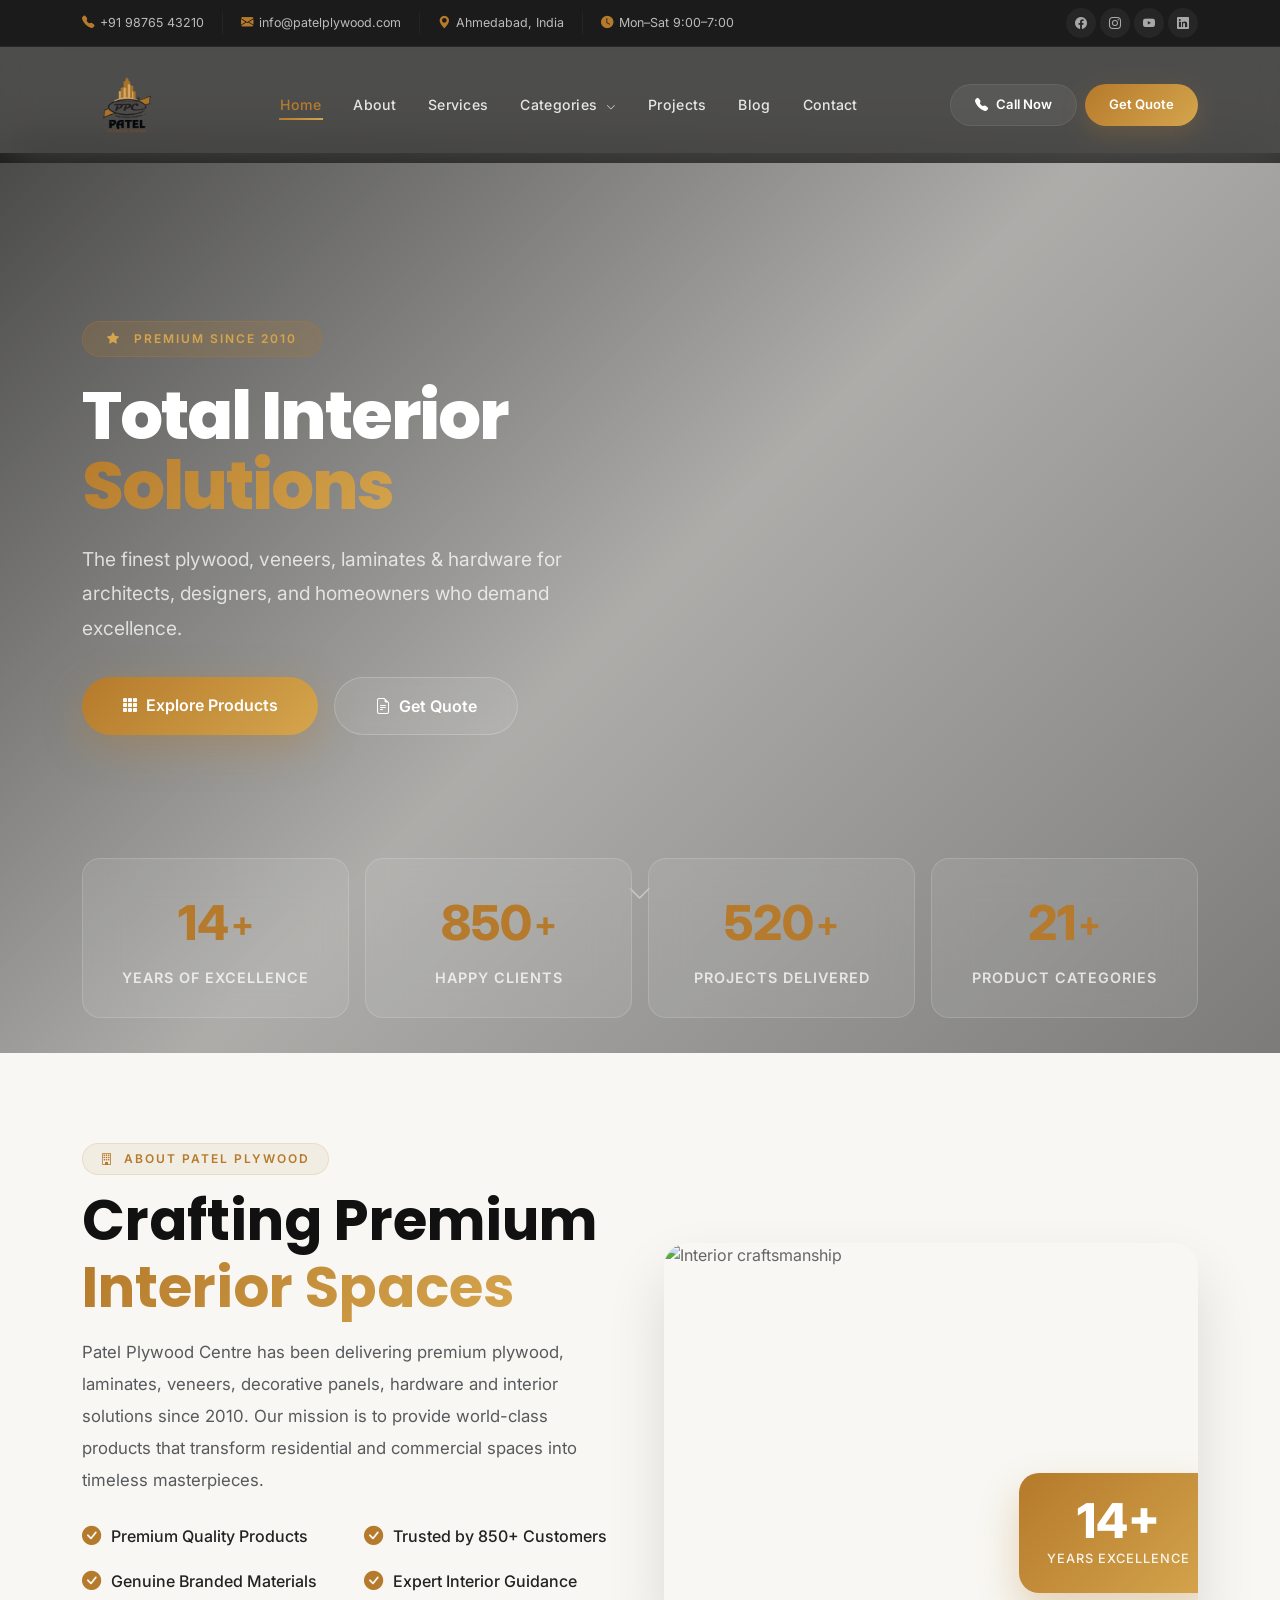
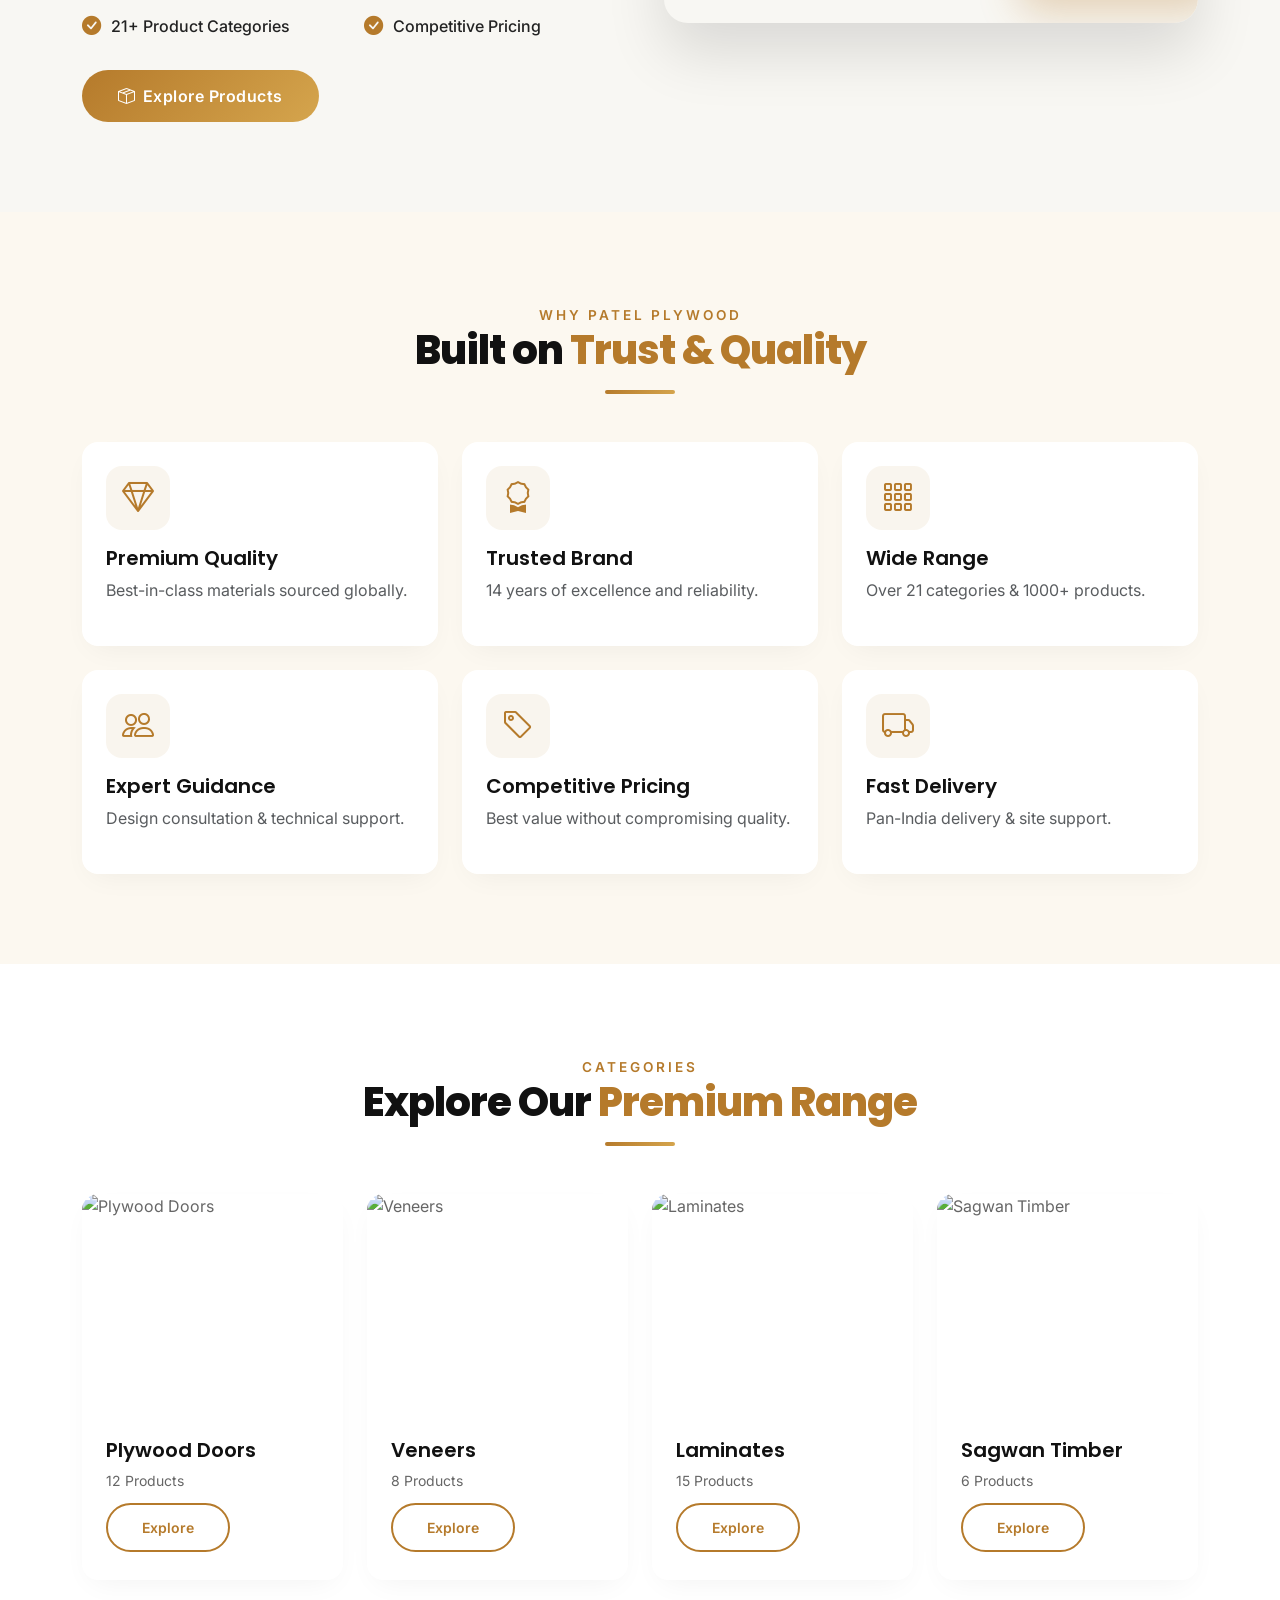
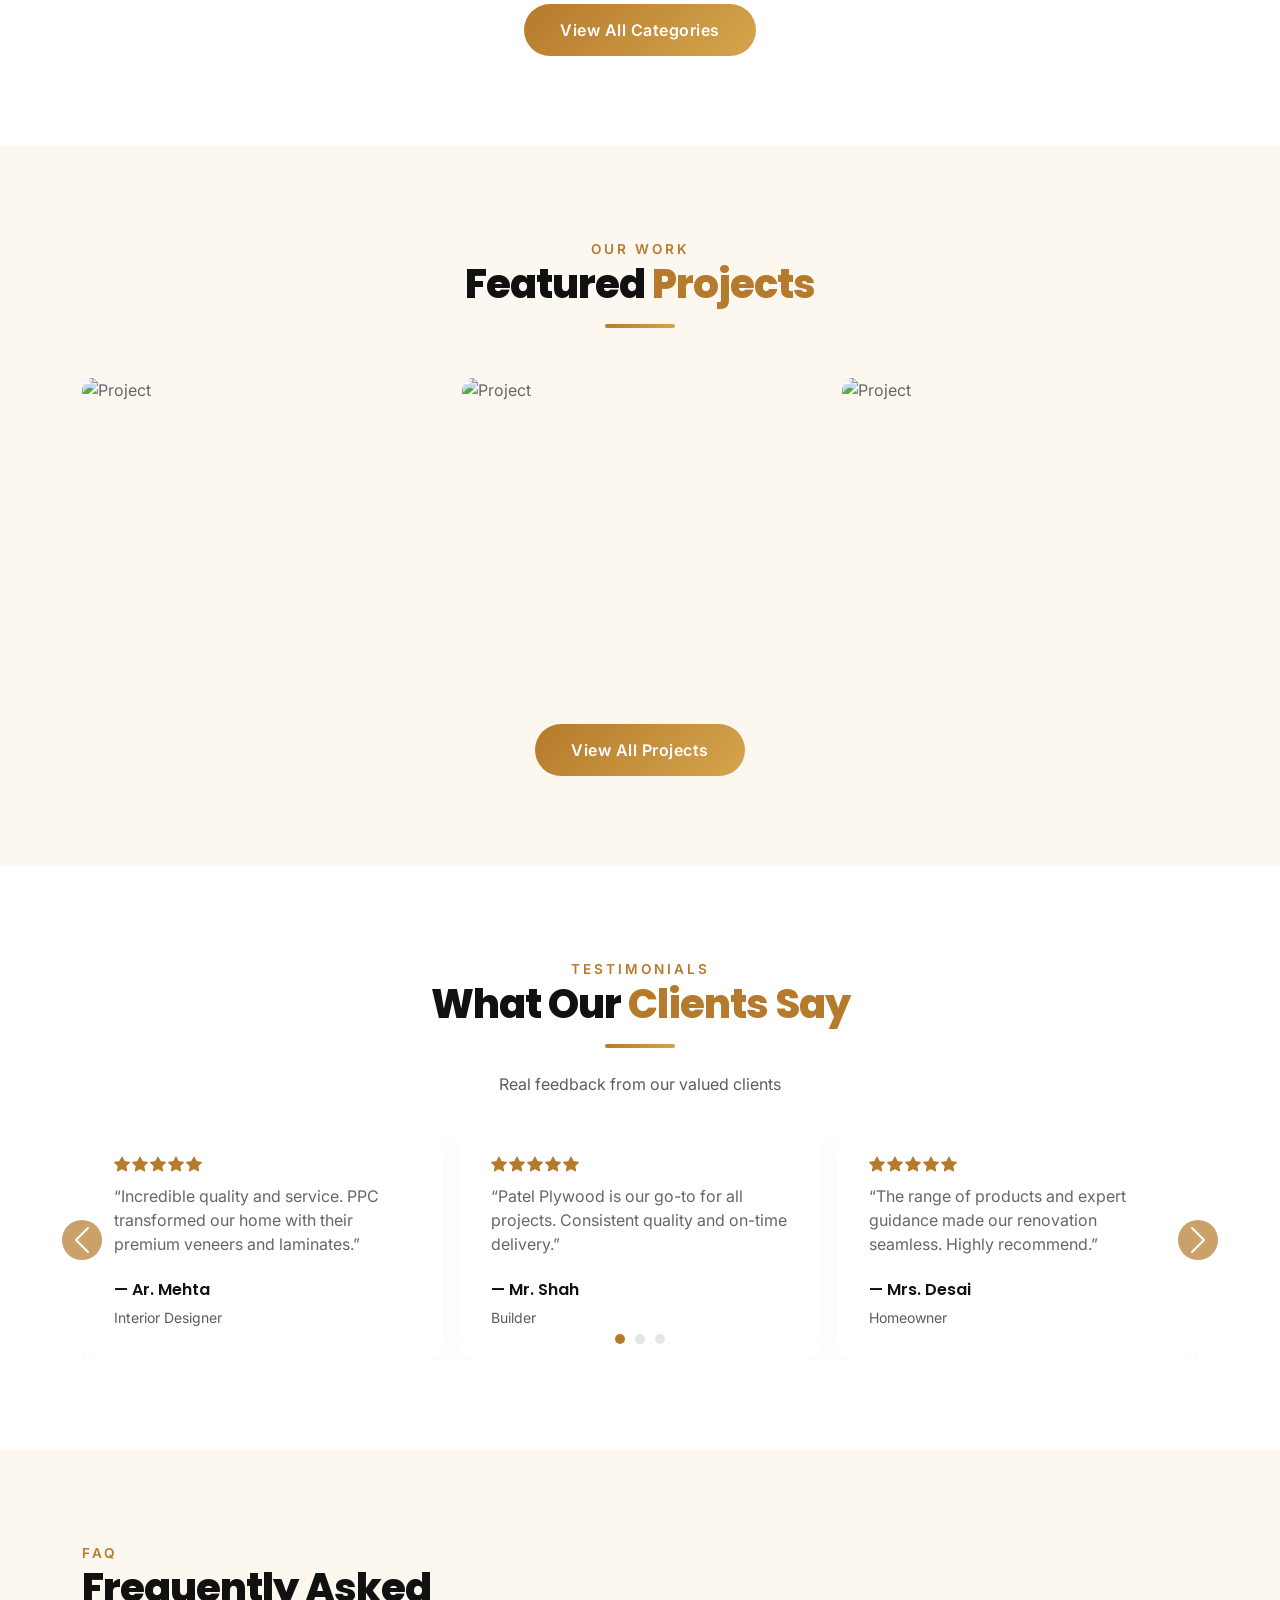
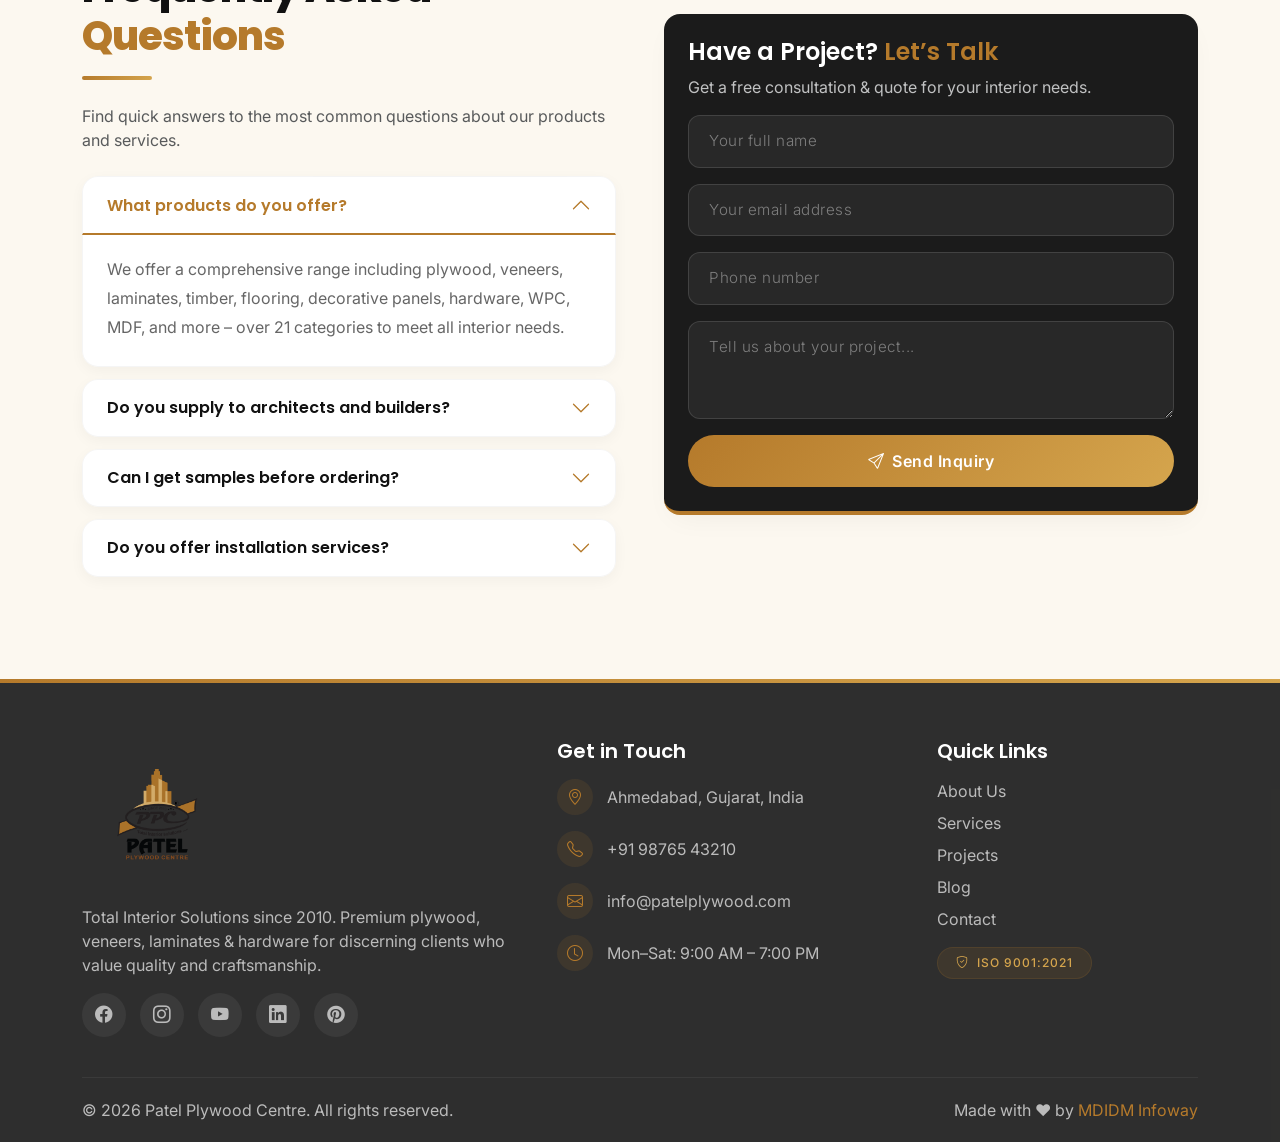
==== commit c6415254: "First Commit" ====
--- a/index.html
+++ b/index.html
@@ -10,940 +10,7 @@
   <link href="https://cdn.jsdelivr.net/npm/bootstrap@5.3.2/dist/css/bootstrap.min.css" rel="stylesheet" />
   <link rel="stylesheet" href="https://cdn.jsdelivr.net/npm/bootstrap-icons@1.11.3/font/bootstrap-icons.min.css" />
   <link rel="stylesheet" href="https://unpkg.com/aos@2.3.1/dist/aos.css" />
-  <style>
-    /* ===== CUSTOM VARIABLES ===== */
-    :root {
-      --gold: #B57A2B;
-      --gold-dark: #94611D;
-      --gold-light: #D5A54D;
-      --gold-gradient: linear-gradient(135deg, #B57A2B, #D5A54D);
-      --charcoal: #1B1B1B;
-      --heading: #111111;
-      --paragraph: #666666;
-      --bg-light: #F8F7F3;
-      --white: #FFFFFF;
-      --shadow-sm: 0 10px 30px -10px rgba(0,0,0,0.06);
-      --shadow-hover: 0 25px 50px -12px rgba(0,0,0,0.15);
-      --radius: 16px;
-      --transition: all 0.4s cubic-bezier(0.25, 0.46, 0.45, 0.94);
-    }
-    * { margin: 0; padding: 0; box-sizing: border-box; }
-    body {
-      font-family: 'Inter', sans-serif;
-      color: var(--paragraph);
-      background: var(--bg-light);
-      overflow-x: hidden;
-      padding-top: 0;
-    }
-    h1, h2, h3, h4, h5, h6 {
-      font-family: 'Poppins', sans-serif;
-      font-weight: 600;
-      color: var(--heading);
-    }
-    .gold-text { color: var(--gold); }
-    .bg-soft-gold { background: #fcf8f0; }
-
-    /* ===== BUTTONS ===== */
-    .btn-gold {
-      background: var(--gold-gradient);
-      color: #fff;
-      border: none;
-      padding: 14px 36px;
-      font-weight: 600;
-      border-radius: 50px;
-      transition: var(--transition);
-      letter-spacing: 0.5px;
-      position: relative;
-      overflow: hidden;
-      z-index: 1;
-    }
-    .btn-gold::before {
-      content: '';
-      position: absolute;
-      top: 0;
-      left: -100%;
-      width: 100%;
-      height: 100%;
-      background: var(--gold-dark);
-      transition: var(--transition);
-      z-index: -1;
-      border-radius: 50px;
-    }
-    .btn-gold:hover::before { left: 0; }
-    .btn-gold:hover {
-      color: #fff;
-      transform: translateY(-3px);
-      box-shadow: 0 15px 35px rgba(181, 122, 43, 0.4);
-    }
-    .btn-outline-gold {
-      background: transparent;
-      color: var(--gold);
-      border: 2px solid var(--gold);
-      padding: 12px 34px;
-      font-weight: 600;
-      border-radius: 50px;
-      transition: var(--transition);
-    }
-    .btn-outline-gold:hover {
-      background: var(--gold);
-      color: #fff;
-      transform: translateY(-3px);
-      box-shadow: 0 15px 35px rgba(181, 122, 43, 0.3);
-    }
-
-    /* ===== SECTION TITLES ===== */
-    .section-title {
-      font-size: 2.8rem;
-      font-weight: 800;
-      letter-spacing: -1px;
-      margin-bottom: 0.5rem;
-    }
-    .section-subtitle {
-      color: var(--gold);
-      font-weight: 600;
-      letter-spacing: 3px;
-      text-transform: uppercase;
-      font-size: 0.85rem;
-    }
-    .gold-divider-center {
-      width: 70px;
-      height: 4px;
-      background: var(--gold-gradient);
-      border-radius: 10px;
-      margin: 16px auto 24px;
-    }
-    .section-padding { padding: 90px 0; }
-
-    /* ===== CARDS ===== */
-    .card-premium {
-      background: var(--white);
-      border: none;
-      border-radius: var(--radius);
-      box-shadow: var(--shadow-sm);
-      transition: var(--transition);
-      overflow: hidden;
-      height: 100%;
-      display: flex;
-      flex-direction: column;
-      border-bottom: 4px solid transparent;
-    }
-    .card-premium:hover {
-      transform: translateY(-10px);
-      box-shadow: var(--shadow-hover);
-      border-bottom-color: var(--gold);
-    }
-    .card-premium .card-icon-wrap {
-      width: 64px;
-      height: 64px;
-      background: rgba(181,122,43,0.08);
-      border-radius: 16px;
-      display: flex;
-      align-items: center;
-      justify-content: center;
-      margin-bottom: 16px;
-      transition: var(--transition);
-    }
-    .card-premium:hover .card-icon-wrap {
-      background: var(--gold-gradient);
-      transform: scale(1.05) rotate(-3deg);
-    }
-    .card-premium:hover .card-icon-wrap i {
-      color: #fff !important;
-    }
-    .card-premium .card-icon-wrap i {
-      font-size: 2rem;
-      transition: var(--transition);
-    }
-
-    /* ===== TOP BAR ===== */
-    .top-bar {
-      background: var(--charcoal);
-      padding: 8px 0;
-      position: relative;
-      z-index: 1060;
-      border-bottom: 1px solid rgba(255,255,255,0.05);
-    }
-    .top-bar .contact-info a,
-    .top-bar .contact-info span {
-      color: rgba(255,255,255,0.7);
-      text-decoration: none;
-      font-size: 0.78rem;
-      transition: var(--transition);
-      display: inline-flex;
-      align-items: center;
-      gap: 6px;
-    }
-    .top-bar .contact-info a:hover { color: var(--gold); }
-    .top-bar .contact-info .divider {
-      color: rgba(255,255,255,0.1);
-      font-size: 1.2rem;
-      font-weight: 100;
-    }
-    .top-bar .social-icons a {
-      display: inline-flex;
-      align-items: center;
-      justify-content: center;
-      width: 30px;
-      height: 30px;
-      border-radius: 50%;
-      background: rgba(255,255,255,0.05);
-      color: rgba(255,255,255,0.6);
-      font-size: 0.75rem;
-      transition: var(--transition);
-      text-decoration: none;
-    }
-    .top-bar .social-icons a:hover {
-      background: var(--gold);
-      color: #fff;
-      transform: translateY(-2px);
-    }
-
-    /* ===== MAIN NAV ===== */
-    .navbar-main {
-      background: #000000b0;
-      backdrop-filter: blur(25px);
-      transition: var(--transition);
-      position: sticky;
-      z-index: 1050;
-    }
-    .navbar-main.scrolled {
-      background: #000000b0;
-      backdrop-filter: blur(15px);
-      box-shadow: 0 8px 40px rgba(0,0,0,0.2);
-      padding: 8px 0;
-    }
-    .navbar-main .brand-logo {
-      height: 90px;
-      width: auto;
-      object-fit: contain;
-      transition: 0.3s ease;
-    }
-    .navbar-main.scrolled .brand-logo { height: 70px; }
-    .navbar-main .brand-logo:hover { transform: scale(1.05); }
-    .navbar-main .nav-link {
-      color: rgba(255,255,255,0.85);
-      font-weight: 500;
-      font-size: 0.88rem;
-      padding: 8px 16px !important;
-      transition: var(--transition);
-      position: relative;
-      letter-spacing: 0.3px;
-    }
-    .navbar-main .nav-link::after {
-      content: '';
-      position: absolute;
-      bottom: 4px;
-      left: 50%;
-      width: 0;
-      height: 2px;
-      background: var(--gold-gradient);
-      transition: var(--transition);
-      transform: translateX(-50%);
-    }
-    .navbar-main .nav-link:hover::after,
-    .navbar-main .nav-link.active::after { width: 60%; }
-    .navbar-main .nav-link:hover,
-    .navbar-main .nav-link.active { color: var(--gold); }
-
-    /* Dropdown Categories */
-    .nav-item.dropdown-categories .dropdown-menu {
-      position: absolute;
-      top: 100%;
-      left: 50%;
-      transform: translateX(-50%) translateY(10px);
-      background: rgba(27,27,27,0.97);
-      backdrop-filter: blur(16px);
-      border: 1px solid rgba(255,255,255,0.06);
-      border-radius: 16px;
-      padding: 16px 8px;
-      min-width: 520px;
-      box-shadow: 0 30px 60px rgba(0,0,0,0.4);
-      opacity: 0;
-      visibility: hidden;
-      transition: var(--transition);
-      display: grid !important;
-      grid-template-columns: repeat(3, 1fr);
-      gap: 4px;
-    }
-    .nav-item.dropdown-categories:hover .dropdown-menu {
-      opacity: 1;
-      visibility: visible;
-      transform: translateX(-50%) translateY(4px);
-    }
-    .nav-item.dropdown-categories .dropdown-menu .dropdown-item {
-      color: rgba(255,255,255,0.8);
-      padding: 8px 14px;
-      border-radius: 8px;
-      font-size: 0.82rem;
-      transition: var(--transition);
-      white-space: nowrap;
-    }
-    .nav-item.dropdown-categories .dropdown-menu .dropdown-item:hover {
-      background: rgba(181,122,43,0.15);
-      color: var(--gold);
-      transform: translateX(4px);
-    }
-    .nav-item.dropdown-categories .dropdown-menu .dropdown-item i {
-      margin-right: 8px;
-      color: var(--gold);
-      font-size: 0.7rem;
-    }
-    .nav-item.dropdown-categories .nav-link i.bi-chevron-down {
-      font-size: 0.6rem;
-      margin-left: 4px;
-      transition: var(--transition);
-    }
-    .nav-item.dropdown-categories:hover .nav-link i.bi-chevron-down {
-      transform: rotate(180deg);
-    }
-
-    /* Nav Actions */
-    .navbar-main .nav-actions .btn-nav {
-      padding: 10px 24px;
-      border-radius: 50px;
-      font-weight: 600;
-      font-size: 0.82rem;
-      transition: var(--transition);
-      border: none;
-      text-decoration: none;
-      display: inline-flex;
-      align-items: center;
-      gap: 8px;
-    }
-    .navbar-main .nav-actions .btn-nav-call {
-      background: rgba(255,255,255,0.06);
-      color: #fff;
-      border: 1px solid rgba(255,255,255,0.08);
-    }
-    .navbar-main .nav-actions .btn-nav-call:hover {
-      background: rgba(255,255,255,0.12);
-      transform: translateY(-2px);
-    }
-    .navbar-main .nav-actions .btn-nav-quote {
-      background: var(--gold-gradient);
-      color: #fff;
-      box-shadow: 0 8px 24px rgba(181,122,43,0.25);
-    }
-    .navbar-main .nav-actions .btn-nav-quote:hover {
-      transform: translateY(-3px);
-      box-shadow: 0 12px 32px rgba(181,122,43,0.4);
-    }
-    .navbar-toggler {
-      border: none;
-      padding: 8px 10px;
-      background: rgba(255,255,255,0.06);
-      border-radius: 10px;
-    }
-    .navbar-toggler:focus { box-shadow: none; }
-    .navbar-toggler-icon {
-      background-image: url("data:image/svg+xml,%3csvg xmlns='http://www.w3.org/2000/svg' viewBox='0 0 30 30'%3e%3cpath stroke='rgba(255,255,255,0.9)' stroke-linecap='round' stroke-miterlimit='10' stroke-width='2' d='M4 7h22M4 15h22M4 23h22'/%3e%3c/svg%3e") !important;
-    }
-
-    /* ===== HERO ===== */
-    .hero-wrapper {
-      position: relative;
-      height: 100vh;
-      min-height: 700px;
-      width: 100%;
-      overflow: hidden;
-      margin-top: -10px;
-    }
-    .hero-bg {
-      position: absolute;
-      inset: 0;
-      background: url('https://images.unsplash.com/photo-1618220179428-22790b461013?w=1600&q=80') center/cover no-repeat;
-      transform: scale(1.05);
-      animation: heroZoom 20s ease-in-out infinite alternate;
-    }
-    @keyframes heroZoom {
-      0% { transform: scale(1.05); }
-      100% { transform: scale(1.15); }
-    }
-    .hero-overlay {
-      position: absolute;
-      inset: 0;
-      background: linear-gradient(135deg, rgba(0,0,0,0.7) 0%, rgba(0,0,0,0.3) 50%, rgba(0,0,0,0.5) 100%);
-      z-index: 1;
-    }
-    .hero-content {
-      position: relative;
-      z-index: 2;
-      height: 100%;
-      display: flex;
-      align-items: center;
-      padding-top: 70px;
-      padding-bottom: 220px;
-    }
-    .hero-content-inner { max-width: 650px; }
-    .hero-badge {
-      display: inline-block;
-      background: rgba(181,122,43,0.2);
-      backdrop-filter: blur(8px);
-      border: 1px solid rgba(181,122,43,0.3);
-      padding: 8px 24px;
-      border-radius: 50px;
-      font-size: 0.75rem;
-      font-weight: 600;
-      letter-spacing: 2px;
-      text-transform: uppercase;
-      color: var(--gold-light);
-      margin-bottom: 24px;
-    }
-    .hero-content-inner h1 {
-      font-size: 4.8rem;
-      font-weight: 800;
-      line-height: 1.05;
-      color: #fff;
-      letter-spacing: -2px;
-    }
-    .hero-content-inner h1 .highlight {
-      background: var(--gold-gradient);
-      -webkit-background-clip: text;
-      -webkit-text-fill-color: transparent;
-      background-clip: text;
-    }
-    .hero-content-inner p {
-      font-size: 1.2rem;
-      color: rgba(255,255,255,0.75);
-      max-width: 540px;
-      line-height: 1.8;
-      margin: 20px 0 32px;
-    }
-    .hero-actions .btn-hero-primary {
-      background: var(--gold-gradient);
-      color: #fff;
-      border: none;
-      padding: 16px 40px;
-      border-radius: 50px;
-      font-weight: 600;
-      font-size: 1rem;
-      transition: var(--transition);
-      box-shadow: 0 12px 40px rgba(181,122,43,0.35);
-      text-decoration: none;
-    }
-    .hero-actions .btn-hero-primary:hover {
-      transform: translateY(-4px);
-      box-shadow: 0 20px 50px rgba(181,122,43,0.5);
-    }
-    .hero-actions .btn-hero-secondary {
-      background: rgba(255,255,255,0.08);
-      backdrop-filter: blur(8px);
-      color: #fff;
-      border: 1px solid rgba(255,255,255,0.2);
-      padding: 16px 40px;
-      border-radius: 50px;
-      font-weight: 600;
-      font-size: 1rem;
-      transition: var(--transition);
-      text-decoration: none;
-    }
-    .hero-actions .btn-hero-secondary:hover {
-      background: rgba(255,255,255,0.15);
-      transform: translateY(-4px);
-    }
-
-    /* Hero Stats */
-    .hero-floating-stats {
-      position: absolute;
-      left: 0;
-      right: 0;
-      bottom: 35px;
-      z-index: 5;
-    }
-    .hero-floating-stats .stat-card {
-      background: rgba(255,255,255,0.08);
-      backdrop-filter: blur(18px);
-      border: 1px solid rgba(255,255,255,0.15);
-      border-radius: 18px;
-      padding: 28px 20px;
-      text-align: center;
-      height: 100%;
-      transition: 0.4s;
-    }
-    .hero-floating-stats .stat-card:hover {
-      transform: translateY(-8px);
-      background: rgba(255,255,255,0.12);
-    }
-    .hero-floating-stats .stat-number {
-      font-size: 3rem;
-      font-weight: 800;
-      color: var(--gold);
-      margin-bottom: 8px;
-      display: inline-flex;
-      align-items: center;
-    }
-    .hero-floating-stats .stat-number .plus-sign {
-      font-size: 2.2rem;
-      font-weight: 700;
-      color: var(--gold);
-      margin-left: 2px;
-      display: inline-block;
-    }
-    .hero-floating-stats .stat-label {
-      font-size: 0.9rem;
-      color: rgba(255,255,255,0.75);
-      text-transform: uppercase;
-      letter-spacing: 1px;
-      font-weight: 600;
-    }
-    .scroll-indicator {
-      position: absolute;
-      bottom: 140px;
-      left: 50%;
-      transform: translateX(-50%);
-      z-index: 3;
-      color: rgba(255,255,255,0.4);
-      font-size: 1.6rem;
-      animation: scrollBounce 2s infinite;
-      cursor: pointer;
-    }
-    @keyframes scrollBounce {
-      0%,100% { transform: translateX(-50%) translateY(0); opacity: 0.4; }
-      50% { transform: translateX(-50%) translateY(12px); opacity: 1; }
-    }
-
-    /* ===== ABOUT ===== */
-    .about-image-block {
-      position: relative;
-      border-radius: 24px;
-      overflow: hidden;
-      box-shadow: 0 30px 60px rgba(0,0,0,0.12);
-    }
-    .about-image-block img {
-      width: 100%;
-      height: 100%;
-      object-fit: cover;
-      min-height: 380px;
-      transition: var(--transition);
-    }
-    .about-image-block:hover img { transform: scale(1.02); }
-    .about-image-block .floating-badge {
-      position: absolute;
-      bottom: 30px;
-      right: -20px;
-      background: var(--gold-gradient);
-      color: #fff;
-      padding: 24px 28px;
-      border-radius: 20px;
-      box-shadow: 0 20px 40px rgba(181,122,43,0.3);
-      text-align: center;
-      min-width: 140px;
-      backdrop-filter: blur(4px);
-    }
-    .about-image-block .floating-badge .number {
-      font-size: 3rem;
-      font-weight: 800;
-      line-height: 1;
-      display: block;
-    }
-    .about-image-block .floating-badge .label {
-      font-size: 0.8rem;
-      text-transform: uppercase;
-      letter-spacing: 1px;
-      font-weight: 500;
-      opacity: 0.9;
-    }
-    .about-unique .about-badge {
-      display: inline-block;
-      background: rgba(181,122,43,0.08);
-      color: var(--gold);
-      font-weight: 600;
-      font-size: 0.75rem;
-      letter-spacing: 2px;
-      text-transform: uppercase;
-      padding: 6px 18px;
-      border-radius: 50px;
-      margin-bottom: 12px;
-      border: 1px solid rgba(181,122,43,0.15);
-    }
-    .about-unique .about-title .gold-text {
-      background: var(--gold-gradient);
-      -webkit-background-clip: text;
-      -webkit-text-fill-color: transparent;
-      background-clip: text;
-    }
-    .feature-grid {
-      display: grid;
-      grid-template-columns: 1fr 1fr;
-      gap: 16px 30px;
-      margin: 25px 0 30px;
-    }
-    .feature-grid .feature-item {
-      display: flex;
-      align-items: center;
-      gap: 10px;
-      font-weight: 500;
-      color: #222;
-    }
-    .feature-grid .feature-item i {
-      color: var(--gold);
-      font-size: 1.2rem;
-    }
-
-    /* ===== CATEGORIES ===== */
-    .category-card .card-img-top {
-      height: 220px;
-      object-fit: cover;
-      transition: var(--transition);
-    }
-    .category-card:hover .card-img-top { transform: scale(1.05); }
-    .category-card .card-body {
-      padding: 1.5rem;
-      background: var(--white);
-      flex: 1;
-      display: flex;
-      flex-direction: column;
-    }
-    .category-card .card-body .btn-wrap { margin-top: auto; padding-top: 12px; }
-
-    /* ===== PROJECTS ===== */
-    .project-item {
-      position: relative;
-      border-radius: var(--radius);
-      overflow: hidden;
-      margin-bottom: 24px;
-      height: 300px;
-    }
-    .project-item img {
-      width: 100%;
-      height: 100%;
-      object-fit: cover;
-      transition: var(--transition);
-    }
-    .project-item:hover img { transform: scale(1.06); }
-    .project-overlay {
-      position: absolute;
-      inset: 0;
-      background: rgba(0,0,0,0.5);
-      opacity: 0;
-      transition: var(--transition);
-      display: flex;
-      align-items: center;
-      justify-content: center;
-      color: #fff;
-      font-weight: 500;
-    }
-    .project-item:hover .project-overlay { opacity: 1; }
-
-    /* ===== TESTIMONIALS ===== */
-    .testimonial-carousel .carousel-control-prev,
-    .testimonial-carousel .carousel-control-next {
-      width: 40px;
-      height: 40px;
-      background: var(--gold);
-      border-radius: 50%;
-      top: 50%;
-      transform: translateY(-50%);
-      opacity: 0.7;
-      border: none;
-    }
-    .testimonial-carousel .carousel-control-prev { left: -20px; }
-    .testimonial-carousel .carousel-control-next { right: -20px; }
-    .testimonial-carousel .carousel-control-prev:hover,
-    .testimonial-carousel .carousel-control-next:hover {
-      opacity: 1;
-      background: var(--gold-dark);
-    }
-    .testimonial-carousel .carousel-indicators button {
-      width: 10px;
-      height: 10px;
-      border-radius: 50%;
-      background: #ccc;
-      border: none;
-      margin: 0 5px;
-    }
-    .testimonial-carousel .carousel-indicators button.active { background: var(--gold); }
-    .testimonial-card {
-      background: var(--white);
-      border-radius: var(--radius);
-      padding: 2rem;
-      box-shadow: var(--shadow-sm);
-      transition: var(--transition);
-      height: 100%;
-      display: flex;
-      flex-direction: column;
-    }
-    .testimonial-card:hover {
-      box-shadow: var(--shadow-hover);
-      transform: translateY(-4px);
-    }
-    .testimonial-card .stars-row {
-      display: flex;
-      gap: 2px;
-      flex-wrap: nowrap;
-    }
-    .testimonial-card .card-body-flex {
-      flex: 1;
-      display: flex;
-      flex-direction: column;
-    }
-    .testimonial-card .card-body-flex p { flex: 1; }
-
-    /* ===== FAQ ===== */
-    .faq-modern .accordion-item {
-      border: none;
-      background: transparent;
-      margin-bottom: 12px;
-      border-radius: 16px;
-      overflow: hidden;
-      box-shadow: 0 4px 14px rgba(0,0,0,0.04);
-    }
-    .faq-modern .accordion-item:hover { box-shadow: 0 8px 24px rgba(0,0,0,0.06); }
-    .faq-modern .accordion-button {
-      background: #fff;
-      font-weight: 600;
-      color: var(--heading);
-      padding: 18px 24px;
-      border-radius: 16px !important;
-      box-shadow: none;
-      font-size: 1rem;
-      border: 1px solid rgba(0,0,0,0.04);
-    }
-    .faq-modern .accordion-button:not(.collapsed) {
-      background: #fff;
-      color: var(--gold);
-      border-bottom: 2px solid var(--gold);
-      border-radius: 16px 16px 0 0 !important;
-    }
-    .faq-modern .accordion-button:focus { box-shadow: none; }
-    .faq-modern .accordion-button::after {
-      background-image: url("data:image/svg+xml,%3csvg xmlns='http://www.w3.org/2000/svg' viewBox='0 0 16 16' fill='%23B57A2B'%3e%3cpath fill-rule='evenodd' d='M1.646 4.646a.5.5 0 0 1 .708 0L8 10.293l5.646-5.647a.5.5 0 0 1 .708.708l-6 6a.5.5 0 0 1-.708 0l-6-6a.5.5 0 0 1 0-.708z'/%3e%3c/svg%3e");
-    }
-    .faq-modern .accordion-body {
-      background: #fff;
-      padding: 20px 24px 24px;
-      border-radius: 0 0 16px 16px;
-      color: var(--paragraph);
-      line-height: 1.8;
-      border: 1px solid rgba(0,0,0,0.04);
-      border-top: none;
-    }
-
-    /* ===== FORM ===== */
-    .form-premium .form-control {
-      background: rgba(255,255,255,0.06) !important;
-      border: 1px solid rgba(255,255,255,0.12) !important;
-      color: #fff !important;
-      padding: 14px 20px !important;
-      border-radius: 12px !important;
-      transition: var(--transition) !important;
-      font-size: 0.95rem !important;
-    }
-    .form-premium .form-control:focus {
-      background: rgba(255,255,255,0.1) !important;
-      border-color: var(--gold) !important;
-      box-shadow: 0 0 0 3px rgba(181,122,43,0.15) !important;
-    }
-    .form-premium .form-control::placeholder {
-      color: rgba(255,255,255,0.4) !important;
-      font-weight: 300;
-      letter-spacing: 0.5px;
-    }
-
-    /* ===== FOOTER ===== */
-    .footer-unique {
-      background: #1b1b1be8;
-      color: #bbb;
-      padding: 60px 0 20px;
-      position: relative;
-      overflow: hidden;
-    }
-    .footer-unique::before {
-      content: '';
-      position: absolute;
-      top: 0;
-      left: 0;
-      right: 0;
-      height: 4px;
-      background: var(--gold-gradient);
-    }
-    .footer-unique .footer-social a {
-      display: inline-flex;
-      align-items: center;
-      justify-content: center;
-      width: 44px;
-      height: 44px;
-      border-radius: 50%;
-      background: rgba(255,255,255,0.06);
-      color: #bbb;
-      font-size: 1.1rem;
-      transition: var(--transition);
-      margin-right: 10px;
-      text-decoration: none;
-    }
-    .footer-unique .footer-social a:hover {
-      background: var(--gold);
-      color: #fff;
-      transform: translateY(-4px);
-      box-shadow: 0 10px 24px rgba(181,122,43,0.3);
-    }
-    .footer-unique .footer-contact-item {
-      display: flex;
-      align-items: center;
-      gap: 14px;
-      margin-bottom: 16px;
-    }
-    .footer-unique .footer-contact-item i {
-      width: 36px;
-      height: 36px;
-      display: flex;
-      align-items: center;
-      justify-content: center;
-      background: rgba(181,122,43,0.12);
-      border-radius: 50%;
-      color: var(--gold);
-      font-size: 1rem;
-      flex-shrink: 0;
-    }
-    .footer-unique .footer-contact-item a {
-      color: #bbb;
-      text-decoration: none;
-      transition: var(--transition);
-    }
-    .footer-unique .footer-contact-item a:hover { color: var(--gold); }
-    .footer-unique .footer-bottom {
-      border-top: 1px solid rgba(255,255,255,0.06);
-      padding-top: 20px;
-      margin-top: 40px;
-      display: flex;
-      flex-wrap: wrap;
-      justify-content: space-between;
-      align-items: center;
-      gap: 12px;
-    }
-    .footer-unique .footer-bottom a {
-      color: var(--gold);
-      text-decoration: none;
-    }
-    .footer-unique .footer-bottom a:hover { text-decoration: underline; }
-    .footer-unique .footer-badge {
-      display: inline-block;
-      background: rgba(181,122,43,0.12);
-      color: var(--gold-light);
-      padding: 6px 18px;
-      border-radius: 50px;
-      font-size: 0.75rem;
-      font-weight: 500;
-      letter-spacing: 1px;
-      border: 1px solid rgba(181,122,43,0.15);
-    }
-
-    /* ===== RESPONSIVE ===== */
-    @media (max-width: 1399.98px) {
-      .hero-content-inner h1 { font-size: 4.2rem; }
-      .section-title { font-size: 2.5rem; }
-    }
-    @media (max-width: 1199.98px) {
-      .hero-content-inner h1 { font-size: 3.8rem; }
-      .section-title { font-size: 2.3rem; }
-      .about-unique .about-title { font-size: 2.5rem; }
-    }
-    @media (max-width: 991.98px) {
-      .hero-wrapper { min-height: 900px; }
-      .hero-content { padding-bottom: 380px; }
-      .hero-content-inner h1 { font-size: 3.5rem; }
-      .hero-floating-stats { bottom: 20px; }
-      .stat-card { margin-bottom: 15px; }
-      .nav-item.dropdown-categories .dropdown-menu {
-        min-width: 100%;
-        grid-template-columns: repeat(2, 1fr);
-        left: 0;
-        transform: translateX(0) translateY(10px);
-      }
-      .nav-item.dropdown-categories:hover .dropdown-menu { transform: translateX(0) translateY(4px); }
-      .section-title { font-size: 2.2rem; }
-      .about-unique .about-title { font-size: 2.2rem; }
-      .hero-floating-stats .stat-number { font-size: 2.5rem; }
-      .hero-floating-stats .stat-number .plus-sign { font-size: 1.8rem; }
-      .project-item { height: 250px; }
-      .about-image-block .floating-badge { right: 10px; bottom: 20px; padding: 18px 20px; min-width: 110px; }
-      .about-image-block .floating-badge .number { font-size: 2.2rem; }
-    }
-    @media (max-width: 767.98px) {
-      .hero-wrapper { min-height: 1050px; }
-      .hero-content { padding-bottom: 480px; }
-      .hero-content-inner h1 { font-size: 2.8rem; }
-      .hero-content-inner p { font-size: 1rem; }
-      .scroll-indicator { bottom: 80px; }
-      .top-bar .contact-info { gap: 4px 12px; }
-      .top-bar .contact-info a,
-      .top-bar .contact-info span { font-size: 0.7rem; }
-      .nav-item.dropdown-categories .dropdown-menu {
-        grid-template-columns: repeat(2, 1fr);
-        min-width: 280px;
-        left: 0;
-        transform: translateX(0) translateY(10px);
-      }
-      .section-title { font-size: 2rem; }
-      .about-unique .about-title { font-size: 2rem; }
-      .hero-floating-stats .stat-number { font-size: 2.2rem; }
-      .hero-floating-stats .stat-number .plus-sign { font-size: 1.6rem; }
-      .about-image-block .floating-badge { right: 10px; bottom: 15px; padding: 14px 16px; min-width: 90px; }
-      .about-image-block .floating-badge .number { font-size: 1.8rem; }
-      .about-image-block .floating-badge .label { font-size: 0.65rem; }
-      .testimonial-carousel .carousel-control-prev { left: -10px; }
-      .testimonial-carousel .carousel-control-next { right: -10px; }
-      .testimonial-carousel .carousel-control-prev,
-      .testimonial-carousel .carousel-control-next { width: 30px; height: 30px; }
-      .project-item { height: 220px; }
-      .footer-unique .footer-bottom { flex-direction: column; text-align: center; }
-      .feature-grid { grid-template-columns: 1fr 1fr; gap: 10px 16px; }
-    }
-    @media (max-width: 575.98px) {
-      .hero-wrapper { min-height: 1150px; }
-      .hero-content { padding-bottom: 520px; }
-      .hero-content-inner h1 { font-size: 2.2rem; }
-      .hero-actions { flex-direction: column; }
-      .hero-actions a { width: 100%; text-align: center; }
-      .section-title { font-size: 1.8rem; }
-      .about-unique .about-title { font-size: 1.8rem; }
-      .nav-item.dropdown-categories .dropdown-menu {
-        grid-template-columns: 1fr 1fr;
-        min-width: 260px;
-      }
-      .navbar-main .nav-actions .btn-nav { padding: 8px 16px; font-size: 0.75rem; }
-      .hero-floating-stats .stat-number { font-size: 1.8rem; }
-      .hero-floating-stats .stat-number .plus-sign { font-size: 1.3rem; }
-      .hero-floating-stats .stat-label { font-size: 0.7rem; }
-      .about-image-block img { min-height: 260px; }
-      .about-image-block .floating-badge { right: 5px; bottom: 10px; padding: 12px 14px; min-width: 70px; }
-      .about-image-block .floating-badge .number { font-size: 1.5rem; }
-      .about-image-block .floating-badge .label { font-size: 0.55rem; }
-      .about-unique .feature-grid { grid-template-columns: 1fr; gap: 8px 0; }
-      .category-card .card-img-top { height: 160px; }
-      .project-item { height: 180px; }
-      .testimonial-card { padding: 1.5rem; min-height: 180px; }
-      .testimonial-carousel .carousel-item .row .col-md-4 { flex: 0 0 100%; max-width: 100%; }
-      .testimonial-carousel .carousel-item .row { flex-direction: column; }
-      .testimonial-card { margin-bottom: 10px; }
-      .footer-unique .footer-brand img { width: 120px; height: auto; }
-      .card-premium .card-icon-wrap { width: 50px; height: 50px; }
-      .card-premium .card-icon-wrap i { font-size: 1.5rem; }
-    }
-    @media (max-width: 400px) {
-      .hero-content-inner h1 { font-size: 1.8rem; }
-      .hero-badge { font-size: 0.6rem; padding: 6px 16px; }
-      .hero-content-inner p { font-size: 0.9rem; }
-      .hero-floating-stats .stat-card { padding: 18px 12px; }
-      .hero-floating-stats .stat-number { font-size: 1.5rem; }
-      .hero-floating-stats .stat-number .plus-sign { font-size: 1.1rem; }
-      .hero-floating-stats .stat-label { font-size: 0.6rem; }
-      .section-title { font-size: 1.5rem; }
-      .about-unique .about-title { font-size: 1.5rem; }
-      .project-item { height: 150px; }
-    }
-
-    /* Disable AOS on mobile */
-    @media (max-width: 768px) {
-      [data-aos] {
-        opacity: 1 !important;
-        transform: none !important;
-        transition: none !important;
-        pointer-events: auto !important;
-      }
-      .aos-animate { opacity: 1 !important; transform: none !important; }
-    }
-  </style>
+  <link rel="stylesheet" href="css/style.css">
 </head>
 <body>
 
--- a/css/style.css
+++ b/css/style.css
@@ -0,0 +1,932 @@
+ /* ===== CUSTOM VARIABLES ===== */
+    :root {
+      --gold: #B57A2B;
+      --gold-dark: #94611D;
+      --gold-light: #D5A54D;
+      --gold-gradient: linear-gradient(135deg, #B57A2B, #D5A54D);
+      --charcoal: #1B1B1B;
+      --heading: #111111;
+      --paragraph: #666666;
+      --bg-light: #F8F7F3;
+      --white: #FFFFFF;
+      --shadow-sm: 0 10px 30px -10px rgba(0,0,0,0.06);
+      --shadow-hover: 0 25px 50px -12px rgba(0,0,0,0.15);
+      --radius: 16px;
+      --transition: all 0.4s cubic-bezier(0.25, 0.46, 0.45, 0.94);
+    }
+    * { margin: 0; padding: 0; box-sizing: border-box; }
+    body {
+      font-family: 'Inter', sans-serif;
+      color: var(--paragraph);
+      background: var(--bg-light);
+      overflow-x: hidden;
+      padding-top: 0;
+    }
+    h1, h2, h3, h4, h5, h6 {
+      font-family: 'Poppins', sans-serif;
+      font-weight: 600;
+      color: var(--heading);
+    }
+    .gold-text { color: var(--gold); }
+    .bg-soft-gold { background: #fcf8f0; }
+
+    /* ===== BUTTONS ===== */
+    .btn-gold {
+      background: var(--gold-gradient);
+      color: #fff;
+      border: none;
+      padding: 14px 36px;
+      font-weight: 600;
+      border-radius: 50px;
+      transition: var(--transition);
+      letter-spacing: 0.5px;
+      position: relative;
+      overflow: hidden;
+      z-index: 1;
+    }
+    .btn-gold::before {
+      content: '';
+      position: absolute;
+      top: 0;
+      left: -100%;
+      width: 100%;
+      height: 100%;
+      background: var(--gold-dark);
+      transition: var(--transition);
+      z-index: -1;
+      border-radius: 50px;
+    }
+    .btn-gold:hover::before { left: 0; }
+    .btn-gold:hover {
+      color: #fff;
+      transform: translateY(-3px);
+      box-shadow: 0 15px 35px rgba(181, 122, 43, 0.4);
+    }
+    .btn-outline-gold {
+      background: transparent;
+      color: var(--gold);
+      border: 2px solid var(--gold);
+      padding: 12px 34px;
+      font-weight: 600;
+      border-radius: 50px;
+      transition: var(--transition);
+    }
+    .btn-outline-gold:hover {
+      background: var(--gold);
+      color: #fff;
+      transform: translateY(-3px);
+      box-shadow: 0 15px 35px rgba(181, 122, 43, 0.3);
+    }
+
+    /* ===== SECTION TITLES ===== */
+    .section-title {
+      font-size: 2.8rem;
+      font-weight: 800;
+      letter-spacing: -1px;
+      margin-bottom: 0.5rem;
+    }
+    .section-subtitle {
+      color: var(--gold);
+      font-weight: 600;
+      letter-spacing: 3px;
+      text-transform: uppercase;
+      font-size: 0.85rem;
+    }
+    .gold-divider-center {
+      width: 70px;
+      height: 4px;
+      background: var(--gold-gradient);
+      border-radius: 10px;
+      margin: 16px auto 24px;
+    }
+    .section-padding { padding: 90px 0; }
+
+    /* ===== CARDS ===== */
+    .card-premium {
+      background: var(--white);
+      border: none;
+      border-radius: var(--radius);
+      box-shadow: var(--shadow-sm);
+      transition: var(--transition);
+      overflow: hidden;
+      height: 100%;
+      display: flex;
+      flex-direction: column;
+      border-bottom: 4px solid transparent;
+    }
+    .card-premium:hover {
+      transform: translateY(-10px);
+      box-shadow: var(--shadow-hover);
+      border-bottom-color: var(--gold);
+    }
+    .card-premium .card-icon-wrap {
+      width: 64px;
+      height: 64px;
+      background: rgba(181,122,43,0.08);
+      border-radius: 16px;
+      display: flex;
+      align-items: center;
+      justify-content: center;
+      margin-bottom: 16px;
+      transition: var(--transition);
+    }
+    .card-premium:hover .card-icon-wrap {
+      background: var(--gold-gradient);
+      transform: scale(1.05) rotate(-3deg);
+    }
+    .card-premium:hover .card-icon-wrap i {
+      color: #fff !important;
+    }
+    .card-premium .card-icon-wrap i {
+      font-size: 2rem;
+      transition: var(--transition);
+    }
+
+    /* ===== TOP BAR ===== */
+    .top-bar {
+      background: var(--charcoal);
+      padding: 8px 0;
+      position: relative;
+      z-index: 1060;
+      border-bottom: 1px solid rgba(255,255,255,0.05);
+    }
+    .top-bar .contact-info a,
+    .top-bar .contact-info span {
+      color: rgba(255,255,255,0.7);
+      text-decoration: none;
+      font-size: 0.78rem;
+      transition: var(--transition);
+      display: inline-flex;
+      align-items: center;
+      gap: 6px;
+    }
+    .top-bar .contact-info a:hover { color: var(--gold); }
+    .top-bar .contact-info .divider {
+      color: rgba(255,255,255,0.1);
+      font-size: 1.2rem;
+      font-weight: 100;
+    }
+    .top-bar .social-icons a {
+      display: inline-flex;
+      align-items: center;
+      justify-content: center;
+      width: 30px;
+      height: 30px;
+      border-radius: 50%;
+      background: rgba(255,255,255,0.05);
+      color: rgba(255,255,255,0.6);
+      font-size: 0.75rem;
+      transition: var(--transition);
+      text-decoration: none;
+    }
+    .top-bar .social-icons a:hover {
+      background: var(--gold);
+      color: #fff;
+      transform: translateY(-2px);
+    }
+
+    /* ===== MAIN NAV ===== */
+    .navbar-main {
+      background: #000000b0;
+      backdrop-filter: blur(25px);
+      transition: var(--transition);
+      position: sticky;
+      z-index: 1050;
+    }
+    .navbar-main.scrolled {
+      background: #000000b0;
+      backdrop-filter: blur(15px);
+      box-shadow: 0 8px 40px rgba(0,0,0,0.2);
+      padding: 8px 0;
+    }
+    .navbar-main .brand-logo {
+      height: 90px;
+      width: auto;
+      object-fit: contain;
+      transition: 0.3s ease;
+    }
+    .navbar-main.scrolled .brand-logo { height: 70px; }
+    .navbar-main .brand-logo:hover { transform: scale(1.05); }
+    .navbar-main .nav-link {
+      color: rgba(255,255,255,0.85);
+      font-weight: 500;
+      font-size: 0.88rem;
+      padding: 8px 16px !important;
+      transition: var(--transition);
+      position: relative;
+      letter-spacing: 0.3px;
+    }
+    .navbar-main .nav-link::after {
+      content: '';
+      position: absolute;
+      bottom: 4px;
+      left: 50%;
+      width: 0;
+      height: 2px;
+      background: var(--gold-gradient);
+      transition: var(--transition);
+      transform: translateX(-50%);
+    }
+    .navbar-main .nav-link:hover::after,
+    .navbar-main .nav-link.active::after { width: 60%; }
+    .navbar-main .nav-link:hover,
+    .navbar-main .nav-link.active { color: var(--gold); }
+
+    /* Dropdown Categories */
+    .nav-item.dropdown-categories .dropdown-menu {
+      position: absolute;
+      top: 100%;
+      left: 50%;
+      transform: translateX(-50%) translateY(10px);
+      background: rgba(27,27,27,0.97);
+      backdrop-filter: blur(16px);
+      border: 1px solid rgba(255,255,255,0.06);
+      border-radius: 16px;
+      padding: 16px 8px;
+      min-width: 520px;
+      box-shadow: 0 30px 60px rgba(0,0,0,0.4);
+      opacity: 0;
+      visibility: hidden;
+      transition: var(--transition);
+      display: grid !important;
+      grid-template-columns: repeat(3, 1fr);
+      gap: 4px;
+    }
+    .nav-item.dropdown-categories:hover .dropdown-menu {
+      opacity: 1;
+      visibility: visible;
+      transform: translateX(-50%) translateY(4px);
+    }
+    .nav-item.dropdown-categories .dropdown-menu .dropdown-item {
+      color: rgba(255,255,255,0.8);
+      padding: 8px 14px;
+      border-radius: 8px;
+      font-size: 0.82rem;
+      transition: var(--transition);
+      white-space: nowrap;
+    }
+    .nav-item.dropdown-categories .dropdown-menu .dropdown-item:hover {
+      background: rgba(181,122,43,0.15);
+      color: var(--gold);
+      transform: translateX(4px);
+    }
+    .nav-item.dropdown-categories .dropdown-menu .dropdown-item i {
+      margin-right: 8px;
+      color: var(--gold);
+      font-size: 0.7rem;
+    }
+    .nav-item.dropdown-categories .nav-link i.bi-chevron-down {
+      font-size: 0.6rem;
+      margin-left: 4px;
+      transition: var(--transition);
+    }
+    .nav-item.dropdown-categories:hover .nav-link i.bi-chevron-down {
+      transform: rotate(180deg);
+    }
+
+    /* Nav Actions */
+    .navbar-main .nav-actions .btn-nav {
+      padding: 10px 24px;
+      border-radius: 50px;
+      font-weight: 600;
+      font-size: 0.82rem;
+      transition: var(--transition);
+      border: none;
+      text-decoration: none;
+      display: inline-flex;
+      align-items: center;
+      gap: 8px;
+    }
+    .navbar-main .nav-actions .btn-nav-call {
+      background: rgba(255,255,255,0.06);
+      color: #fff;
+      border: 1px solid rgba(255,255,255,0.08);
+    }
+    .navbar-main .nav-actions .btn-nav-call:hover {
+      background: rgba(255,255,255,0.12);
+      transform: translateY(-2px);
+    }
+    .navbar-main .nav-actions .btn-nav-quote {
+      background: var(--gold-gradient);
+      color: #fff;
+      box-shadow: 0 8px 24px rgba(181,122,43,0.25);
+    }
+    .navbar-main .nav-actions .btn-nav-quote:hover {
+      transform: translateY(-3px);
+      box-shadow: 0 12px 32px rgba(181,122,43,0.4);
+    }
+    .navbar-toggler {
+      border: none;
+      padding: 8px 10px;
+      background: rgba(255,255,255,0.06);
+      border-radius: 10px;
+    }
+    .navbar-toggler:focus { box-shadow: none; }
+    .navbar-toggler-icon {
+      background-image: url("data:image/svg+xml,%3csvg xmlns='http://www.w3.org/2000/svg' viewBox='0 0 30 30'%3e%3cpath stroke='rgba(255,255,255,0.9)' stroke-linecap='round' stroke-miterlimit='10' stroke-width='2' d='M4 7h22M4 15h22M4 23h22'/%3e%3c/svg%3e") !important;
+    }
+
+    /* ===== HERO ===== */
+    .hero-wrapper {
+      position: relative;
+      height: 100vh;
+      min-height: 700px;
+      width: 100%;
+      overflow: hidden;
+      margin-top: -10px;
+    }
+    .hero-bg {
+      position: absolute;
+      inset: 0;
+      background: url('https://images.unsplash.com/photo-1618220179428-22790b461013?w=1600&q=80') center/cover no-repeat;
+      transform: scale(1.05);
+      animation: heroZoom 20s ease-in-out infinite alternate;
+    }
+    @keyframes heroZoom {
+      0% { transform: scale(1.05); }
+      100% { transform: scale(1.15); }
+    }
+    .hero-overlay {
+      position: absolute;
+      inset: 0;
+      background: linear-gradient(135deg, rgba(0,0,0,0.7) 0%, rgba(0,0,0,0.3) 50%, rgba(0,0,0,0.5) 100%);
+      z-index: 1;
+    }
+    .hero-content {
+      position: relative;
+      z-index: 2;
+      height: 100%;
+      display: flex;
+      align-items: center;
+      padding-top: 70px;
+      padding-bottom: 220px;
+    }
+    .hero-content-inner { max-width: 650px; }
+    .hero-badge {
+      display: inline-block;
+      background: rgba(181,122,43,0.2);
+      backdrop-filter: blur(8px);
+      border: 1px solid rgba(181,122,43,0.3);
+      padding: 8px 24px;
+      border-radius: 50px;
+      font-size: 0.75rem;
+      font-weight: 600;
+      letter-spacing: 2px;
+      text-transform: uppercase;
+      color: var(--gold-light);
+      margin-bottom: 24px;
+    }
+    .hero-content-inner h1 {
+      font-size: 4.8rem;
+      font-weight: 800;
+      line-height: 1.05;
+      color: #fff;
+      letter-spacing: -2px;
+    }
+    .hero-content-inner h1 .highlight {
+      background: var(--gold-gradient);
+      -webkit-background-clip: text;
+      -webkit-text-fill-color: transparent;
+      background-clip: text;
+    }
+    .hero-content-inner p {
+      font-size: 1.2rem;
+      color: rgba(255,255,255,0.75);
+      max-width: 540px;
+      line-height: 1.8;
+      margin: 20px 0 32px;
+    }
+    .hero-actions .btn-hero-primary {
+      background: var(--gold-gradient);
+      color: #fff;
+      border: none;
+      padding: 16px 40px;
+      border-radius: 50px;
+      font-weight: 600;
+      font-size: 1rem;
+      transition: var(--transition);
+      box-shadow: 0 12px 40px rgba(181,122,43,0.35);
+      text-decoration: none;
+    }
+    .hero-actions .btn-hero-primary:hover {
+      transform: translateY(-4px);
+      box-shadow: 0 20px 50px rgba(181,122,43,0.5);
+    }
+    .hero-actions .btn-hero-secondary {
+      background: rgba(255,255,255,0.08);
+      backdrop-filter: blur(8px);
+      color: #fff;
+      border: 1px solid rgba(255,255,255,0.2);
+      padding: 16px 40px;
+      border-radius: 50px;
+      font-weight: 600;
+      font-size: 1rem;
+      transition: var(--transition);
+      text-decoration: none;
+    }
+    .hero-actions .btn-hero-secondary:hover {
+      background: rgba(255,255,255,0.15);
+      transform: translateY(-4px);
+    }
+
+    /* Hero Stats */
+    .hero-floating-stats {
+      position: absolute;
+      left: 0;
+      right: 0;
+      bottom: 35px;
+      z-index: 5;
+    }
+    .hero-floating-stats .stat-card {
+      background: rgba(255,255,255,0.08);
+      backdrop-filter: blur(18px);
+      border: 1px solid rgba(255,255,255,0.15);
+      border-radius: 18px;
+      padding: 28px 20px;
+      text-align: center;
+      height: 100%;
+      transition: 0.4s;
+    }
+    .hero-floating-stats .stat-card:hover {
+      transform: translateY(-8px);
+      background: rgba(255,255,255,0.12);
+    }
+    .hero-floating-stats .stat-number {
+      font-size: 3rem;
+      font-weight: 800;
+      color: var(--gold);
+      margin-bottom: 8px;
+      display: inline-flex;
+      align-items: center;
+    }
+    .hero-floating-stats .stat-number .plus-sign {
+      font-size: 2.2rem;
+      font-weight: 700;
+      color: var(--gold);
+      margin-left: 2px;
+      display: inline-block;
+    }
+    .hero-floating-stats .stat-label {
+      font-size: 0.9rem;
+      color: rgba(255,255,255,0.75);
+      text-transform: uppercase;
+      letter-spacing: 1px;
+      font-weight: 600;
+    }
+    .scroll-indicator {
+      position: absolute;
+      bottom: 140px;
+      left: 50%;
+      transform: translateX(-50%);
+      z-index: 3;
+      color: rgba(255,255,255,0.4);
+      font-size: 1.6rem;
+      animation: scrollBounce 2s infinite;
+      cursor: pointer;
+    }
+    @keyframes scrollBounce {
+      0%,100% { transform: translateX(-50%) translateY(0); opacity: 0.4; }
+      50% { transform: translateX(-50%) translateY(12px); opacity: 1; }
+    }
+
+    /* ===== ABOUT ===== */
+    .about-image-block {
+      position: relative;
+      border-radius: 24px;
+      overflow: hidden;
+      box-shadow: 0 30px 60px rgba(0,0,0,0.12);
+    }
+    .about-image-block img {
+      width: 100%;
+      height: 100%;
+      object-fit: cover;
+      min-height: 380px;
+      transition: var(--transition);
+    }
+    .about-image-block:hover img { transform: scale(1.02); }
+    .about-image-block .floating-badge {
+      position: absolute;
+      bottom: 30px;
+      right: -20px;
+      background: var(--gold-gradient);
+      color: #fff;
+      padding: 24px 28px;
+      border-radius: 20px;
+      box-shadow: 0 20px 40px rgba(181,122,43,0.3);
+      text-align: center;
+      min-width: 140px;
+      backdrop-filter: blur(4px);
+    }
+    .about-image-block .floating-badge .number {
+      font-size: 3rem;
+      font-weight: 800;
+      line-height: 1;
+      display: block;
+    }
+    .about-image-block .floating-badge .label {
+      font-size: 0.8rem;
+      text-transform: uppercase;
+      letter-spacing: 1px;
+      font-weight: 500;
+      opacity: 0.9;
+    }
+    .about-unique .about-badge {
+      display: inline-block;
+      background: rgba(181,122,43,0.08);
+      color: var(--gold);
+      font-weight: 600;
+      font-size: 0.75rem;
+      letter-spacing: 2px;
+      text-transform: uppercase;
+      padding: 6px 18px;
+      border-radius: 50px;
+      margin-bottom: 12px;
+      border: 1px solid rgba(181,122,43,0.15);
+    }
+    .about-unique .about-title .gold-text {
+      background: var(--gold-gradient);
+      -webkit-background-clip: text;
+      -webkit-text-fill-color: transparent;
+      background-clip: text;
+    }
+    .feature-grid {
+      display: grid;
+      grid-template-columns: 1fr 1fr;
+      gap: 16px 30px;
+      margin: 25px 0 30px;
+    }
+    .feature-grid .feature-item {
+      display: flex;
+      align-items: center;
+      gap: 10px;
+      font-weight: 500;
+      color: #222;
+    }
+    .feature-grid .feature-item i {
+      color: var(--gold);
+      font-size: 1.2rem;
+    }
+
+    /* ===== CATEGORIES ===== */
+    .category-card .card-img-top {
+      height: 220px;
+      object-fit: cover;
+      transition: var(--transition);
+    }
+    .category-card:hover .card-img-top { transform: scale(1.05); }
+    .category-card .card-body {
+      padding: 1.5rem;
+      background: var(--white);
+      flex: 1;
+      display: flex;
+      flex-direction: column;
+    }
+    .category-card .card-body .btn-wrap { margin-top: auto; padding-top: 12px; }
+
+    /* ===== PROJECTS ===== */
+    .project-item {
+      position: relative;
+      border-radius: var(--radius);
+      overflow: hidden;
+      margin-bottom: 24px;
+      height: 300px;
+    }
+    .project-item img {
+      width: 100%;
+      height: 100%;
+      object-fit: cover;
+      transition: var(--transition);
+    }
+    .project-item:hover img { transform: scale(1.06); }
+    .project-overlay {
+      position: absolute;
+      inset: 0;
+      background: rgba(0,0,0,0.5);
+      opacity: 0;
+      transition: var(--transition);
+      display: flex;
+      align-items: center;
+      justify-content: center;
+      color: #fff;
+      font-weight: 500;
+    }
+    .project-item:hover .project-overlay { opacity: 1; }
+
+    /* ===== TESTIMONIALS ===== */
+    .testimonial-carousel .carousel-control-prev,
+    .testimonial-carousel .carousel-control-next {
+      width: 40px;
+      height: 40px;
+      background: var(--gold);
+      border-radius: 50%;
+      top: 50%;
+      transform: translateY(-50%);
+      opacity: 0.7;
+      border: none;
+    }
+    .testimonial-carousel .carousel-control-prev { left: -20px; }
+    .testimonial-carousel .carousel-control-next { right: -20px; }
+    .testimonial-carousel .carousel-control-prev:hover,
+    .testimonial-carousel .carousel-control-next:hover {
+      opacity: 1;
+      background: var(--gold-dark);
+    }
+    .testimonial-carousel .carousel-indicators button {
+      width: 10px;
+      height: 10px;
+      border-radius: 50%;
+      background: #ccc;
+      border: none;
+      margin: 0 5px;
+    }
+    .testimonial-carousel .carousel-indicators button.active { background: var(--gold); }
+    .testimonial-card {
+      background: var(--white);
+      border-radius: var(--radius);
+      padding: 2rem;
+      box-shadow: var(--shadow-sm);
+      transition: var(--transition);
+      height: 100%;
+      display: flex;
+      flex-direction: column;
+    }
+    .testimonial-card:hover {
+      box-shadow: var(--shadow-hover);
+      transform: translateY(-4px);
+    }
+    .testimonial-card .stars-row {
+      display: flex;
+      gap: 2px;
+      flex-wrap: nowrap;
+    }
+    .testimonial-card .card-body-flex {
+      flex: 1;
+      display: flex;
+      flex-direction: column;
+    }
+    .testimonial-card .card-body-flex p { flex: 1; }
+
+    /* ===== FAQ ===== */
+    .faq-modern .accordion-item {
+      border: none;
+      background: transparent;
+      margin-bottom: 12px;
+      border-radius: 16px;
+      overflow: hidden;
+      box-shadow: 0 4px 14px rgba(0,0,0,0.04);
+    }
+    .faq-modern .accordion-item:hover { box-shadow: 0 8px 24px rgba(0,0,0,0.06); }
+    .faq-modern .accordion-button {
+      background: #fff;
+      font-weight: 600;
+      color: var(--heading);
+      padding: 18px 24px;
+      border-radius: 16px !important;
+      box-shadow: none;
+      font-size: 1rem;
+      border: 1px solid rgba(0,0,0,0.04);
+    }
+    .faq-modern .accordion-button:not(.collapsed) {
+      background: #fff;
+      color: var(--gold);
+      border-bottom: 2px solid var(--gold);
+      border-radius: 16px 16px 0 0 !important;
+    }
+    .faq-modern .accordion-button:focus { box-shadow: none; }
+    .faq-modern .accordion-button::after {
+      background-image: url("data:image/svg+xml,%3csvg xmlns='http://www.w3.org/2000/svg' viewBox='0 0 16 16' fill='%23B57A2B'%3e%3cpath fill-rule='evenodd' d='M1.646 4.646a.5.5 0 0 1 .708 0L8 10.293l5.646-5.647a.5.5 0 0 1 .708.708l-6 6a.5.5 0 0 1-.708 0l-6-6a.5.5 0 0 1 0-.708z'/%3e%3c/svg%3e");
+    }
+    .faq-modern .accordion-body {
+      background: #fff;
+      padding: 20px 24px 24px;
+      border-radius: 0 0 16px 16px;
+      color: var(--paragraph);
+      line-height: 1.8;
+      border: 1px solid rgba(0,0,0,0.04);
+      border-top: none;
+    }
+
+    /* ===== FORM ===== */
+    .form-premium .form-control {
+      background: rgba(255,255,255,0.06) !important;
+      border: 1px solid rgba(255,255,255,0.12) !important;
+      color: #fff !important;
+      padding: 14px 20px !important;
+      border-radius: 12px !important;
+      transition: var(--transition) !important;
+      font-size: 0.95rem !important;
+    }
+    .form-premium .form-control:focus {
+      background: rgba(255,255,255,0.1) !important;
+      border-color: var(--gold) !important;
+      box-shadow: 0 0 0 3px rgba(181,122,43,0.15) !important;
+    }
+    .form-premium .form-control::placeholder {
+      color: rgba(255,255,255,0.4) !important;
+      font-weight: 300;
+      letter-spacing: 0.5px;
+    }
+
+    /* ===== FOOTER ===== */
+    .footer-unique {
+      background: #1b1b1be8;
+      color: #bbb;
+      padding: 60px 0 20px;
+      position: relative;
+      overflow: hidden;
+    }
+    .footer-unique::before {
+      content: '';
+      position: absolute;
+      top: 0;
+      left: 0;
+      right: 0;
+      height: 4px;
+      background: var(--gold-gradient);
+    }
+    .footer-unique .footer-social a {
+      display: inline-flex;
+      align-items: center;
+      justify-content: center;
+      width: 44px;
+      height: 44px;
+      border-radius: 50%;
+      background: rgba(255,255,255,0.06);
+      color: #bbb;
+      font-size: 1.1rem;
+      transition: var(--transition);
+      margin-right: 10px;
+      text-decoration: none;
+    }
+    .footer-unique .footer-social a:hover {
+      background: var(--gold);
+      color: #fff;
+      transform: translateY(-4px);
+      box-shadow: 0 10px 24px rgba(181,122,43,0.3);
+    }
+    .footer-unique .footer-contact-item {
+      display: flex;
+      align-items: center;
+      gap: 14px;
+      margin-bottom: 16px;
+    }
+    .footer-unique .footer-contact-item i {
+      width: 36px;
+      height: 36px;
+      display: flex;
+      align-items: center;
+      justify-content: center;
+      background: rgba(181,122,43,0.12);
+      border-radius: 50%;
+      color: var(--gold);
+      font-size: 1rem;
+      flex-shrink: 0;
+    }
+    .footer-unique .footer-contact-item a {
+      color: #bbb;
+      text-decoration: none;
+      transition: var(--transition);
+    }
+    .footer-unique .footer-contact-item a:hover { color: var(--gold); }
+    .footer-unique .footer-bottom {
+      border-top: 1px solid rgba(255,255,255,0.06);
+      padding-top: 20px;
+      margin-top: 40px;
+      display: flex;
+      flex-wrap: wrap;
+      justify-content: space-between;
+      align-items: center;
+      gap: 12px;
+    }
+    .footer-unique .footer-bottom a {
+      color: var(--gold);
+      text-decoration: none;
+    }
+    .footer-unique .footer-bottom a:hover { text-decoration: underline; }
+    .footer-unique .footer-badge {
+      display: inline-block;
+      background: rgba(181,122,43,0.12);
+      color: var(--gold-light);
+      padding: 6px 18px;
+      border-radius: 50px;
+      font-size: 0.75rem;
+      font-weight: 500;
+      letter-spacing: 1px;
+      border: 1px solid rgba(181,122,43,0.15);
+    }
+
+    /* ===== RESPONSIVE ===== */
+    @media (max-width: 1399.98px) {
+      .hero-content-inner h1 { font-size: 4.2rem; }
+      .section-title { font-size: 2.5rem; }
+    }
+    @media (max-width: 1199.98px) {
+      .hero-content-inner h1 { font-size: 3.8rem; }
+      .section-title { font-size: 2.3rem; }
+      .about-unique .about-title { font-size: 2.5rem; }
+    }
+    @media (max-width: 991.98px) {
+      .hero-wrapper { min-height: 900px; }
+      .hero-content { padding-bottom: 380px; }
+      .hero-content-inner h1 { font-size: 3.5rem; }
+      .hero-floating-stats { bottom: 20px; }
+      .stat-card { margin-bottom: 15px; }
+      .nav-item.dropdown-categories .dropdown-menu {
+        min-width: 100%;
+        grid-template-columns: repeat(2, 1fr);
+        left: 0;
+        transform: translateX(0) translateY(10px);
+      }
+      .nav-item.dropdown-categories:hover .dropdown-menu { transform: translateX(0) translateY(4px); }
+      .section-title { font-size: 2.2rem; }
+      .about-unique .about-title { font-size: 2.2rem; }
+      .hero-floating-stats .stat-number { font-size: 2.5rem; }
+      .hero-floating-stats .stat-number .plus-sign { font-size: 1.8rem; }
+      .project-item { height: 250px; }
+      .about-image-block .floating-badge { right: 10px; bottom: 20px; padding: 18px 20px; min-width: 110px; }
+      .about-image-block .floating-badge .number { font-size: 2.2rem; }
+    }
+    @media (max-width: 767.98px) {
+      .hero-wrapper { min-height: 1050px; }
+      .hero-content { padding-bottom: 480px; }
+      .hero-content-inner h1 { font-size: 2.8rem; }
+      .hero-content-inner p { font-size: 1rem; }
+      .scroll-indicator { bottom: 80px; }
+      .top-bar .contact-info { gap: 4px 12px; }
+      .top-bar .contact-info a,
+      .top-bar .contact-info span { font-size: 0.7rem; }
+      .nav-item.dropdown-categories .dropdown-menu {
+        grid-template-columns: repeat(2, 1fr);
+        min-width: 280px;
+        left: 0;
+        transform: translateX(0) translateY(10px);
+      }
+      .section-title { font-size: 2rem; }
+      .about-unique .about-title { font-size: 2rem; }
+      .hero-floating-stats .stat-number { font-size: 2.2rem; }
+      .hero-floating-stats .stat-number .plus-sign { font-size: 1.6rem; }
+      .about-image-block .floating-badge { right: 10px; bottom: 15px; padding: 14px 16px; min-width: 90px; }
+      .about-image-block .floating-badge .number { font-size: 1.8rem; }
+      .about-image-block .floating-badge .label { font-size: 0.65rem; }
+      .testimonial-carousel .carousel-control-prev { left: -10px; }
+      .testimonial-carousel .carousel-control-next { right: -10px; }
+      .testimonial-carousel .carousel-control-prev,
+      .testimonial-carousel .carousel-control-next { width: 30px; height: 30px; }
+      .project-item { height: 220px; }
+      .footer-unique .footer-bottom { flex-direction: column; text-align: center; }
+      .feature-grid { grid-template-columns: 1fr 1fr; gap: 10px 16px; }
+    }
+    @media (max-width: 575.98px) {
+      .hero-wrapper { min-height: 1150px; }
+      .hero-content { padding-bottom: 520px; }
+      .hero-content-inner h1 { font-size: 2.2rem; }
+      .hero-actions { flex-direction: column; }
+      .hero-actions a { width: 100%; text-align: center; }
+      .section-title { font-size: 1.8rem; }
+      .about-unique .about-title { font-size: 1.8rem; }
+      .nav-item.dropdown-categories .dropdown-menu {
+        grid-template-columns: 1fr 1fr;
+        min-width: 260px;
+      }
+      .navbar-main .nav-actions .btn-nav { padding: 8px 16px; font-size: 0.75rem; }
+      .hero-floating-stats .stat-number { font-size: 1.8rem; }
+      .hero-floating-stats .stat-number .plus-sign { font-size: 1.3rem; }
+      .hero-floating-stats .stat-label { font-size: 0.7rem; }
+      .about-image-block img { min-height: 260px; }
+      .about-image-block .floating-badge { right: 5px; bottom: 10px; padding: 12px 14px; min-width: 70px; }
+      .about-image-block .floating-badge .number { font-size: 1.5rem; }
+      .about-image-block .floating-badge .label { font-size: 0.55rem; }
+      .about-unique .feature-grid { grid-template-columns: 1fr; gap: 8px 0; }
+      .category-card .card-img-top { height: 160px; }
+      .project-item { height: 180px; }
+      .testimonial-card { padding: 1.5rem; min-height: 180px; }
+      .testimonial-carousel .carousel-item .row .col-md-4 { flex: 0 0 100%; max-width: 100%; }
+      .testimonial-carousel .carousel-item .row { flex-direction: column; }
+      .testimonial-card { margin-bottom: 10px; }
+      .footer-unique .footer-brand img { width: 120px; height: auto; }
+      .card-premium .card-icon-wrap { width: 50px; height: 50px; }
+      .card-premium .card-icon-wrap i { font-size: 1.5rem; }
+    }
+    @media (max-width: 400px) {
+      .hero-content-inner h1 { font-size: 1.8rem; }
+      .hero-badge { font-size: 0.6rem; padding: 6px 16px; }
+      .hero-content-inner p { font-size: 0.9rem; }
+      .hero-floating-stats .stat-card { padding: 18px 12px; }
+      .hero-floating-stats .stat-number { font-size: 1.5rem; }
+      .hero-floating-stats .stat-number .plus-sign { font-size: 1.1rem; }
+      .hero-floating-stats .stat-label { font-size: 0.6rem; }
+      .section-title { font-size: 1.5rem; }
+      .about-unique .about-title { font-size: 1.5rem; }
+      .project-item { height: 150px; }
+    }
+
+    /* Disable AOS on mobile */
+    @media (max-width: 768px) {
+      [data-aos] {
+        opacity: 1 !important;
+        transform: none !important;
+        transition: none !important;
+        pointer-events: auto !important;
+      }
+      .aos-animate { opacity: 1 !important; transform: none !important; }
+    }
